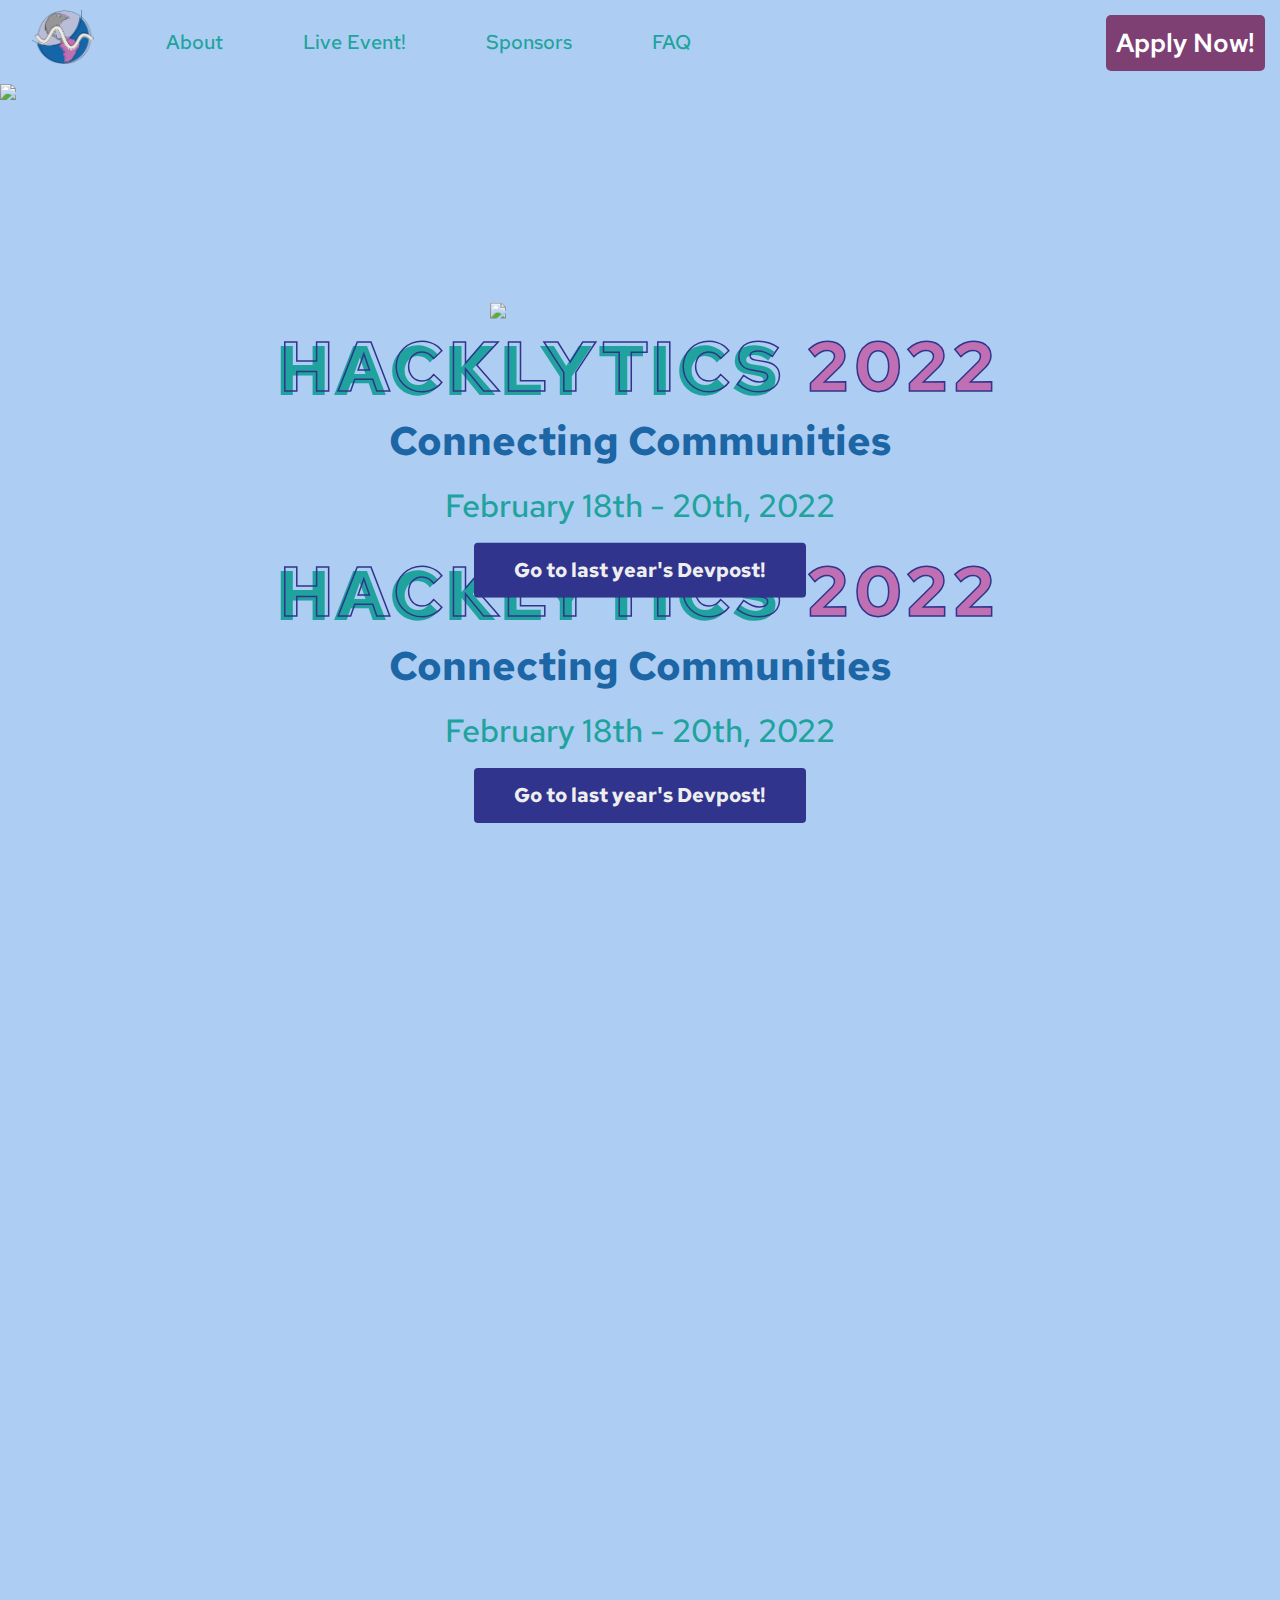
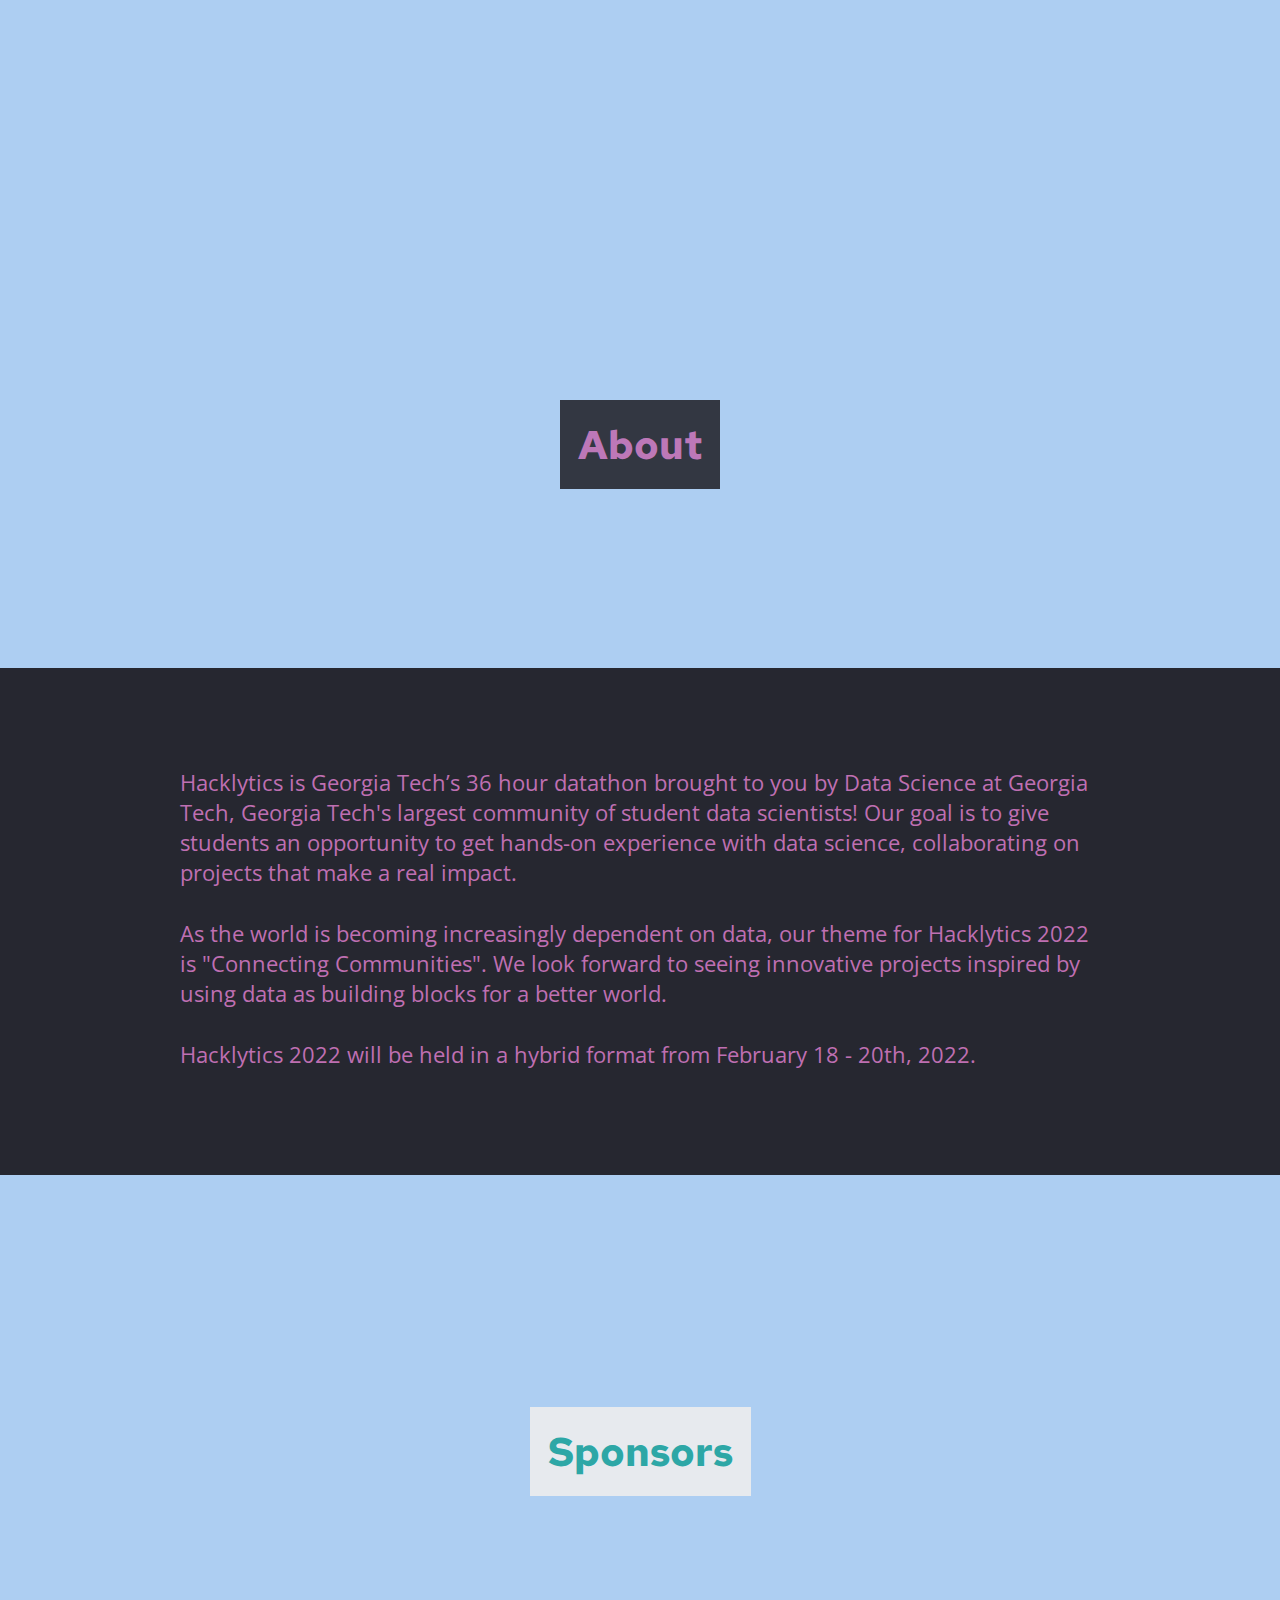
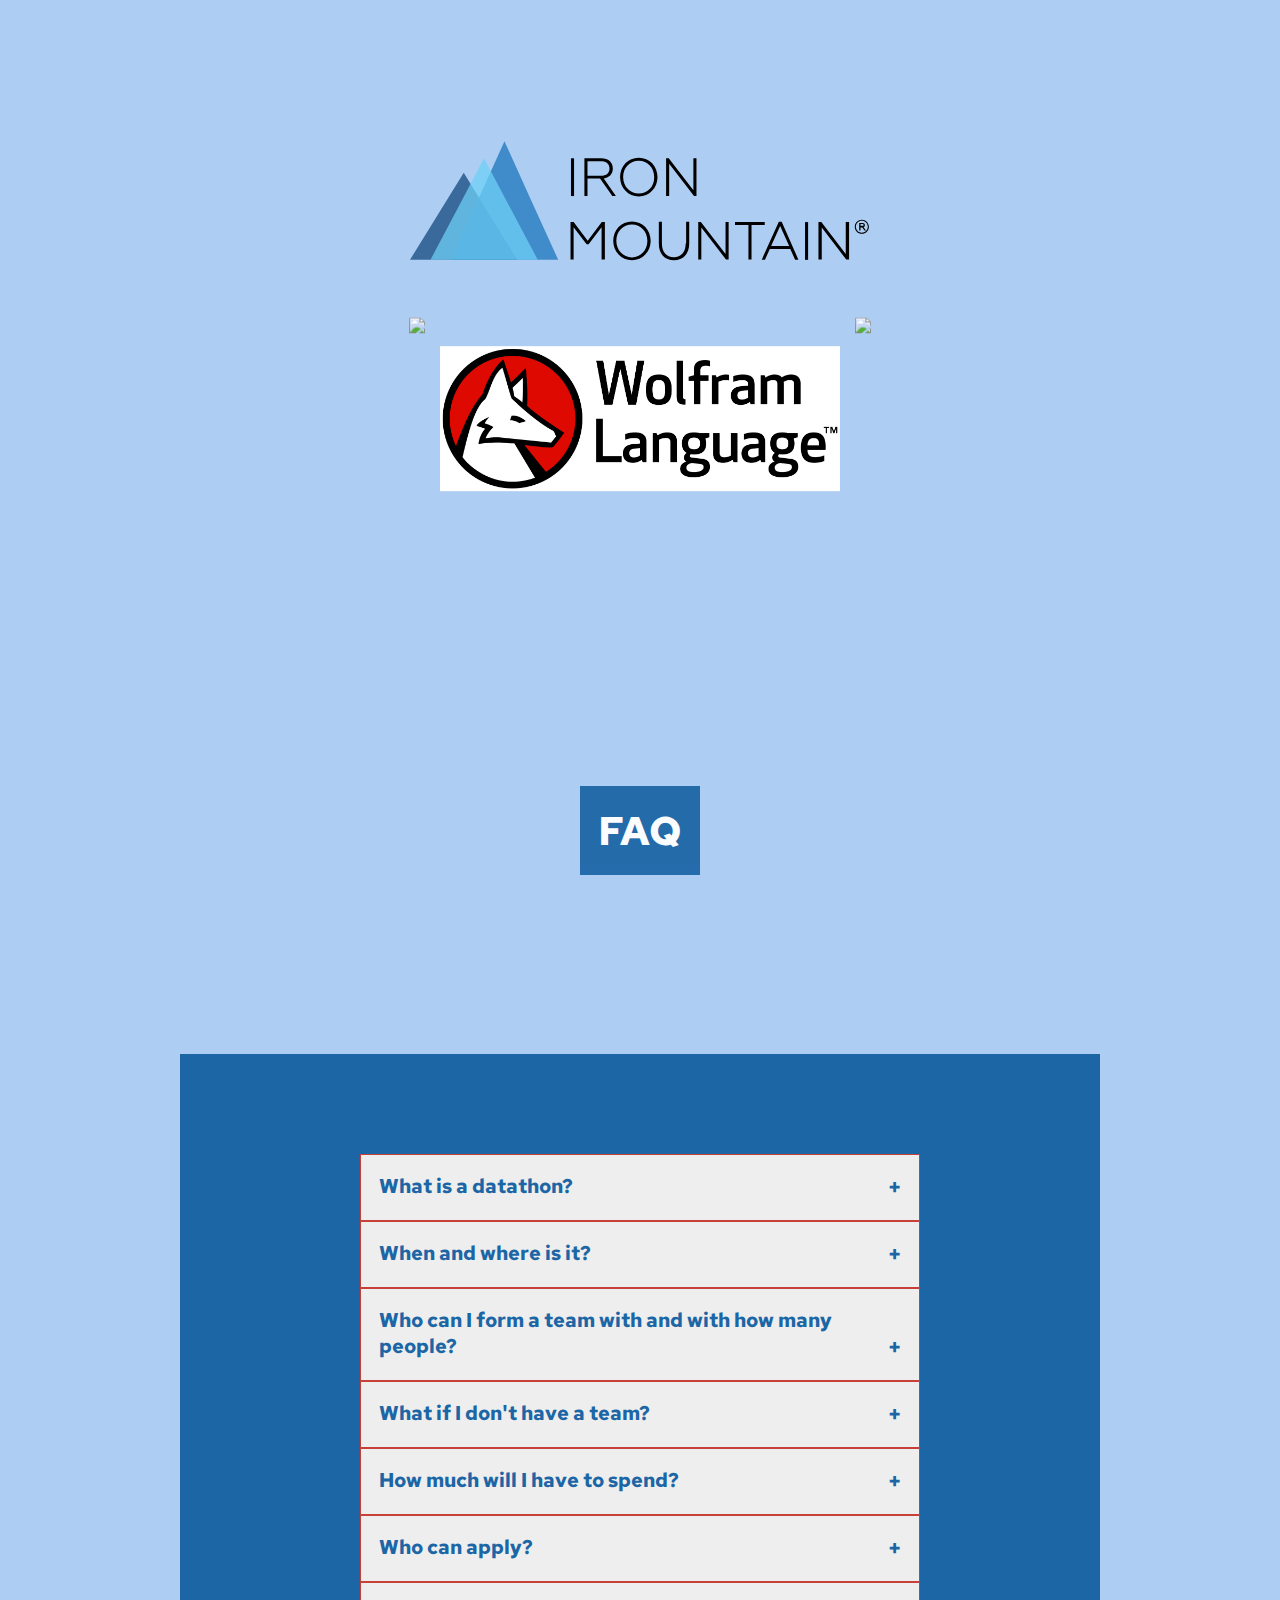
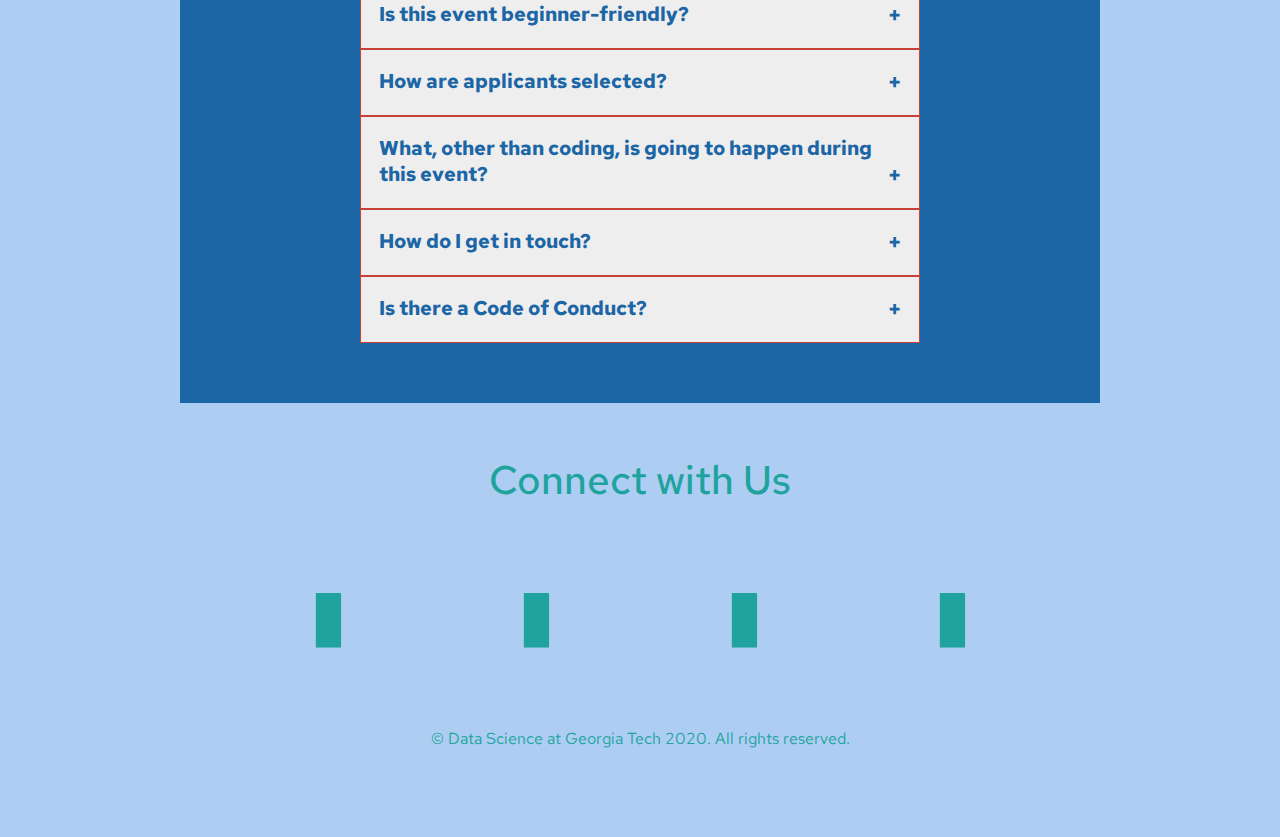
==== public/index.html @ 59aa966a "Update index.html" ====
<!DOCTYPE html>
<html lang="en">
<head>
    <title>Hacklytics 2022</title>
    <meta charset="UTF-8">
    <meta name="viewport" content="width=device-width, initial-scale=1">
    <link href="https://fonts.googleapis.com/css2?family=Red+Hat+Text:wght@400;700&display=swap" rel="stylesheet">
    <link href="https://fonts.googleapis.com/css2?family=Open+Sans&display=swap" rel="stylesheet">
    <link rel="apple-touch-icon" sizes="180x180" href="assets/images/hacklytics/apple-touch-icon.png">
    <link rel="icon" type="image/x-icon" href="assets/images/hacklytics/favicon.ico"/>
    <link rel="icon" type="image/png" sizes="32x32" href="assets/images/hacklytics/favicon-32x32.png">
    <link rel="icon" type="image/png" sizes="16x16" href="assets/images/hacklytics/favicon-16x16.png">
    <link rel="manifest" href="assets/site.webmanifest">
    <link rel="stylesheet" href="assets/stylesheets/main.css" />
    <link rel="stylesheet" href="https://cdnjs.cloudflare.com/ajax/libs/font-awesome/4.7.0/css/font-awesome.min.css">
    <script src="https://kit.fontawesome.com/0af4e04c21.js" crossorigin="anonymous"></script>
    <script src="https://ajax.googleapis.com/ajax/libs/jquery/3.2.1/jquery.min.js"></script>
    <script src="assets/scripts/waitlist.js"></script>
</head>

<body onload="mobileCheck()">

    <a id="applyButton" target="_blank" href="https://form.typeform.com/to/J7doCIw1" class="text">Apply Now!</a>

    <script src="assets/scripts/mobile.js">
    </script>
<!--     <a id="mlh-trust-badge" style="display:block;max-width:100px;min-width:60px;position:fixed;right:50px;top:0;width:10%;z-index:10000" href="https://mlh.io/seasons/2021/events?utm_source=na-hackathon&utm_medium=TrustBadge&utm_campaign=2021-season&utm_content=black" target="_blank"><img src="https://s3.amazonaws.com/logged-assets/trust-badge/2021/mlh-trust-badge-2021-black.svg" alt="Major League Hacking 2021 Hackathon Season" style="width:100%"></a> -->
    <div class="topnav" id="myTopnav">
        <a href="" class="logo"><img class="navb" src="assets/images/hacklytics/mini-icon.png" width="62" height="54"></a>
        <a href="#About" class="text">About</a>
        <a href="participant.html" class = "text">Live Event!</a>
        <a href="#Sponsors" class="text">Sponsors</a>
        <a href="#FAQ" class="text">FAQ</a>
        <!--<a href="https://form.typeform.com/to/J7doCIw1" class="text">Apply Now!</a>-->
        <!-- <a href="#Get in Touch!" class="text">Get in Touch</a> -->
        <a href="javascript:void(0);" class="icon" onclick="myFunction()">
            <i class="fa fa-bars"></i>
        </a>
    </div>
    
    <div id="desktopDIV">
      <div id="wrap" class="form-group">
        <div class="fade-in">
            <img class="desktop" src="assets/images/hacklytics/square-logo.png">   
            <h1 class= heading>Hacklytics <em>2022</em></h1>
            <h1>Connecting Communities</h1>
            <br>
            <h3>February 18th - 20th, 2022</h3>
            <br>
            <a href="https://hacklytics2021.devpost.com/" target="_blank" class="button">Go to last year's Devpost!</a>
        </div>
        <p></p>
      </div>
      <script src='https://cdnjs.cloudflare.com/ajax/libs/jquery/3.5.1/jquery.min.js'></script><script  src="assets/scripts/script.js"></script>
    </div>

    <div class="mobile" id="mobileDIV">
      <div class="vertical-center">
        <img class="mobile" src="assets/images/hacklytics/square-logo.png">
        <h1 class= "heading">Hacklytics <em>2022</em></h1>
        <h1>Connecting Communities</h1>
        <br>
        <h3>February 18th - 20th, 2022</h3>
        <br>
        <a href="https://hacklytics2021.devpost.com/" target="_blank" class="button">Go to last year's Devpost!</a>
      </div>
    </div>
    
    <div id="About" class="container" style="position: relative;">
        <div class="bgimg-1">
        </div>
        <div class="caption">
            <span class="border2">About</span>
        </div>
    </div>
    <div class="section3" id="corner">
<!--         <img src=assets/images/hacklytics/ball-two.png class="aOne">
        <img src=assets/images/hacklytics/ball-two.png class="aTwo"> -->
        <p>
            Hacklytics is Georgia Tech’s 36 hour datathon brought to you by Data Science at Georgia Tech, Georgia Tech's largest community of student data scientists! Our goal is to give students an opportunity to get hands-on experience with data science, collaborating on projects that make a real impact.</br></br>
            As the world is becoming increasingly dependent on data, our theme for Hacklytics 2022 is "Connecting Communities". 
            We look forward to seeing innovative projects inspired by using data as building blocks for a better world.</br></br>
            Hacklytics 2022 will be held in a hybrid format from February 18 - 20th, 2022.
        </p>
    </div>

    <div id="Sponsors" class="container" style="position:relative">
        <div class="bgimg-3"></div>
        <div class="caption">
            <span class="border3">Sponsors</span>
        </div>
    </div>

    <div class="section1" id="corner">
        <!-- <h1>Sponsors</h1> -->
<!--         <img src=assets/images/hacklytics/bottomrightblocks.png class="aThree">
        <img src=assets/images/hacklytics/bottomleftblocks.png class="aFour"> -->
        <!-- 
            <p>Please see the
            <a href="https://static.mlh.io/docs/mlh-code-of-conduct.pdf" target="_blank">MLH Code of Conduct.</a>
        </p>
        -->
        <div class="sponsor-list" id="desktopSponsors">
            <div id="tiers">
                <a class="sponsor sponsor1" href="https://www.ironmountain.com/" target="_blank"><img src="assets/images/sponsors/logo-iron-mountain-2.svg"></a>
            </div>
            <div id="tiers">
                <a class="sponsor sponsor2" href="https://www.antheminc.com/index.htm" target="_blank"><img src="assets/images/sponsors/anthem.png"></a>
                <a class="sponsor sponsor2" href="https://ramblinwreck.com/" target="_blank"><img src="assets/images/sponsors/gtAthletics.png"></a>
            </div>
            <div id="tiers">
                <a class="sponsor sponsor3" href="https://www.wolfram.com/language/" target="_blank"><img src="assets/images/sponsors/wolfram.png"></a>
            </div>
<!--        <div id="tiers">
                <div class="sponsor-head"><h1 style="color: #B3A369; font-size: 3.5em;">Gold</h1></div>
                <a href="https://www.antheminc.com/index.htm" target="_blank"><img class="sponsor1" src="assets/images/sponsors/anthem.png"></a>
                <a href="https://www.emerson.com/en-us" target="_blank"><img class="sponsor1" src="assets/images/sponsors/emersonlogo.png"></a>
            </div>
            <div id="tiers">
               <div class="sponsor-head"><h1 style="color:#808080; font-size: 3em;">Silver</h1></div>
                <a href="https://www.citadel.com/" target="_blank"><img class="sponsor2" src="assets/images/sponsors/citadel.png"></a>
                <a href="https://www.scheller.gatech.edu/centers-initiatives/business-analytics-center/index.html" target="_blank"><img class="sponsor2a" src="assets/images/sponsors/scheller_bac.png"></a>
            </div>
            <div id = "tiers">
                <!-- <div class="sponsor-head"><h1 style="color: #C74138">Partners</h1></div>
                <a href="https://create-x.gatech.edu/" target="_blank"><img class="sponsor3" src="assets/images/sponsors/gtCreateX.png"></a>
                <a href="https://ramblinwreck.com/" target="_blank"><img class="sponsor3" src="assets/images/sponsors/gtaa.png"></a>
                <a href="https://www.gtsf.gatech.edu/" target="_blank"><img class="sponsor3" src="assets/images/sponsors/GTSFLogoBlack.png"></a>
            </div>
        </div>

        <div class="sponsor-list" id="mobileSponsors">
            <div>
                <a href="https://www.antheminc.com/index.htm" target="_blank"><img class="sponsor1" src="assets/images/sponsors/anthem.png"></a>
                <a href="https://www.emerson.com/en-us" target="_blank"><img class="sponsor1" src="assets/images/sponsors/emersonlogo.png"></a>
            </div>
            <div>
                <a href="https://www.citadel.com/" target="_blank"><img class="sponsor2" src="assets/images/sponsors/citadel.png"></a>
                <a href="https://www.scheller.gatech.edu/centers-initiatives/business-analytics-center/index.html" target="_blank"><img class="sponsor2a" src="assets/images/sponsors/scheller_bac.png"></a>
            </div>
            <div>
                <a href="https://create-x.gatech.edu/" target="_blank"><img class="sponsor3" src="assets/images/sponsors/gtCreateX.png"></a>
                <a href="https://ramblinwreck.com/" target="_blank"><img class="sponsor3" src="assets/images/sponsors/gtaa.png"></a>
                <a href="https://www.gtsf.gatech.edu/" target="_blank"><img class="sponsor3" src="assets/images/sponsors/GTSFLogoBlack.png"></a>
            </div>
        </div> -->
    </div>

    <div id="FAQ" class="container" style="position:relative">
        <div class="bgimg-4"></div>
        <div class="caption">
            <span class="border1">FAQ</span>
        </div>
    </div>
    <div class="section2" id="corner">
        <!--<h1>FAQ</h1> -->
<!--         <img src=assets/images/hacklytics/blocksrecol2.png class="aTwo">
        <img src=assets/images/hacklytics/blocksrecol.png class="aOne"> -->
        <button class="accordion">What is a datathon?
             
        </button>
        <div class="panel" style="border-left: 1px solid #1C66A6; border-right: 1px solid #1C66A6;">
            <p class='for-pan'><br>A datathon is a specific type of hackathon that focuses on data science. 
                You can choose any datasets, programming languages, APIs, algorithms you'd like, to create visualizations, develop models, derive insights, and do anything you believe to be impactful! The sky's the limit!</p>
        </div>
        <button class="accordion">When and where is it?  </button>
        <div class="panel" style="border-left: 1px solid #1C66A6; border-right: 1px solid #1C66A6">
            <p class='for-pan'><br>February 18th-20th, held in a hybrid format!</p>
        </div>
        <button class="accordion">Who can I form a team with and with how many people? </button>
        <div class="panel" style="border-left: 1px solid #1C66A6; border-right: 1px solid #1C66A6">
            <p class='for-pan'><br>You can form a team with up to 4 people and with any admitted participants!</p>
        </div>
        <button class="accordion">What if I don't have a team? </button>
        <div class="panel" style="border-left: 1px solid #1C66A6; border-right: 1px solid #1C66A6">
            <p class='for-pan'><br>Lots of people come in without teams! You can find people to form a team with during our team-building event or through our Discord.</p>
        </div>
        <button class="accordion">How much will I have to spend? </button>
        <div class="panel" style="border-left: 1px solid #1C66A6; border-right: 1px solid #1C66A6">
            <p class='for-pan'><br>Nothing! The event is free for attendees.</p>
        </div>
        <button class="accordion">Who can apply?  </button>
        <div class="panel" style="border-left: 1px solid #1C66A6; border-right: 1px solid #1C66A6">
            <p class='for-pan'><br>Anyone who is 18 years old or older with computer access can apply.</p>
        </div>
        <button class="accordion">Is this event beginner-friendly?  </button>
        <div class="panel" style="border-left: 1px solid #1C66A6; border-right: 1px solid #1C66A6">
            <p class='for-pan'><br>Yes, we encourage beginners to apply to expand their knowledge! We will have tons of experienced mentors at the event who are able to help out with projects.</p>
        </div>
        <button class="accordion">How are applicants selected?  </button>
        <div class="panel" style="border-left: 1px solid #1C66A6; border-right: 1px solid #1C66A6">
            <p class='for-pan'><br>We evaluate your applications by looking into your interest in participating and passion in the field of data!</p>
        </div>
        <button class="accordion">What, other than coding, is going to happen during this event?  </button>
        <div class="panel" style="border-left: 1px solid #1C66A6; border-right: 1px solid #1C66A6">
            <p class='for-pan'><br>We will be have guest speakers, sponsor talks, workshops, and social events!</p>
        </div>
        <button class="accordion">How do I get in touch?  </button>
        <div class="panel" style="border-left: 1px solid #1C66A6; border-right: 1px solid #1C66A6">
            <p class='for-pan'><br>Reach out to us via email at <a href="mailto:hello@hacklytics.io/">hello@hacklytics.io!</a></p>
        </div>
        <button class="accordion">Is there a Code of Conduct?   </button>
        <div class="panel" style="border-left: 1px solid #1C66A6; border-right: 1px solid #1C66A6">
            <p class='for-pan'><br>All hackers must adhere to the <a href="https://static.mlh.io/docs/mlh-code-of-conduct.pdf" target="_blank">MLH code of conduct.</a></p>
        </div>
        <script>
            var acc = document.getElementsByClassName("accordion");
            var i;
            for (i = 0; i < acc.length; i++) {
              acc[i].addEventListener("click", function() {
                this.classList.toggle("active");
                var panel = this.nextElementSibling;
                if (panel.style.maxHeight) {
                  panel.style.maxHeight = null;
                } else {
                  panel.style.maxHeight = panel.scrollHeight + "px";

                }
              });
            }
        </script>
    </div>

    <!--
    <div id="Get in Touch!" class="container" style="position: relative;">
        <div class="bgimg-5"></div>
        <div class="caption">
            <span class="border2">Get In Touch!</span>
        </div>
    </div>
    -->
    <!--
        <div class="section3" id="corner">
        <img src=assets/images/hacklytics/topleftblocks.png class="aFour">
        <img src=assets/images/hacklytics/bottomrightblocks.png class="aThree">
        <p>Please reach out to us via email at <a href="mailto:hello@hacklytics.io/">hello@hacklytics.io</a> if you have any questions or want to partner with us!
        </p>
        <div class="button-container">
           <a href="https://hacklytics.typeform.com/to/bnKhSSft" target="_blank" class="button2">Apply to Be a Mentor!</a></li> 
        </div>
    </div>
    -->
    <div id="Footer" class="footer">
        <h2>Connect with Us</h2>
        <ul class="icons">
            <li><a  href="https://www.linkedin.com/company/dsgt/" class="fab fa-linkedin" target="_blank"></a></li>
            <li><a  href="https://www.facebook.com/datasciencegt/" class="fab fa-facebook" target="_blank"></a></li>
            <li><a  href="https://datasciencegt.org/" class="fas fa-globe" target="_blank"></a></li>
            <li><a  href="mailto:hello@hacklytics.io" class="fas fa-envelope" target="_blank"></a></li>
        </ul>
        <ul class="copyright">
            <li>&copy; <a href="https://datasciencegt.org/">Data Science at Georgia Tech 2020.</a> All rights reserved.</li>
        </ul>
    </div>
  </body>
---- public/assets/stylesheets/main.css ----
/* http://meyerweb.com/eric/tools/css/reset/ 
   v2.0 | 20110126
   License: none (public domain)
*/

html, body, div, span, applet, object, iframe,
h1, h2, h3, h4, h5, h6, p, blockquote, pre,
a, abbr, acronym, address, big, cite, code,
del, dfn, em, img, ins, kbd, q, s, samp,
small, strike, strong, sub, sup, tt, var,
b, u, i, center,
dl, dt, dd, ol, ul, li,
fieldset, form, label, legend,
table, caption, tbody, tfoot, thead, tr, th, td,
article, aside, canvas, details, embed, 
figure, figcaption, footer, header, hgroup, 
menu, nav, output, ruby, section, summary,
time, mark, audio, video {
	margin: 0;
	padding: 0;
	border: 0;
	/*font-size: 100%; */
	font: inherit;
	vertical-align: baseline;
}
/* HTML5 display-role reset for older browsers */
article, aside, details, figcaption, figure, 
footer, header, hgroup, menu, nav, section {
	display: block;
}
body {
	line-height: 1;
	background-color: #ADCEF2;
}
ol, ul {
	list-style: none;
}
blockquote, q {
	quotes: none;
}
blockquote:before, blockquote:after,
q:before, q:after {
	content: '';
	content: none;
}
table {
	border-collapse: collapse;
	border-spacing: 0;
}
label {
    padding: 18px;
    font-size: 2.5em;
    font-weight: 700;
    line-height: 1.35em;
    font-family: 'Red Hat Text';
    color: #BF6FB2;
}
input {
    margin-top: 20px;
    margin-left: 20%;
    font-family: 'Open Sans';
    font-size: 1.5em;
    border: 0;
}
button {
    font-family: 'Red Hat Text';
    color:  #ECE9E1;
    background-color: #131226;
    font-weight: 700;
    border: 0px;
    font-size: 1.5em;
}
#applyButton {
    position: fixed;
    box-sizing: border-box;
    width:fit-content;
    right: 15px;
    padding: 15px 10px;
    background-color: #7e3f73;
    top: 15px;
    color: #fff;
    font-size:26px;
    font-weight: 600;
    font-family: 'Red Hat Text';
    text-decoration: none;
    border-radius: 5px;
    z-index: 9999;
}
div.mobile label {
    padding-left: 15%;
    text-align: center;
    font-size: 1em;
}
div.mobile input {
    width: 60%;
}
div.mobile button {
    width: 50%;
    margin-left: 25%;
    margin-top: 15px;
}
p.error_message {
    font-family: 'Red Hat Text';
    font-weight: 700;
    color: #30348C;
    text-align: center;
    margin-top: 10px;
    font-size: 2em;
}
img.desktop {
	height: 50vh;
    width: auto;
    display: block;
    margin-left: auto;
    margin-top: 84px;
    margin-bottom: 10px;
    margin-right: auto;
}

div.mobile {
	height: 100vh;
	width: 100%;
	display: block;
}

div.form-group {
    width: 50%;
    margin: auto;
    /* margin-top: 82px;
    margin-bottom: 25px; */
    text-align: center;
    color: #1C66A6;
}

div.button-container {
    text-align: center;
    margin: auto;
}

div.form-group-mobile {
    height: 20vh;
	width: 100%;
    margin: auto;
    margin-bottom: 12em;
}

img.mobile {
    height: auto;
    width: 90vw;
    margin: 0 auto;
    max-width:300px;
    display: block;
}

.vertical-center {
    margin: 0;
    position: absolute;
    text-align: center;
    top: 50%;
    transform: translateY(-50%);
    overflow: hidden;
    width: 100vw;
}

.fade-later {
    animation: fadeIn ease 20s;
    -webkit-animation: fadeIn ease 20s;
    -moz-animation: fadeIn ease 20s;
    -o-animation: fadeIn ease 20s;
    -ms-animation: fadeIn ease 20s;
    }
    @keyframes fadeIn {
    0% {opacity:0;}
    100% {opacity:1;}
    }
    
    @-moz-keyframes fadeIn {
    0% {opacity:0;}
    100% {opacity:1;}
    }
    
    @-webkit-keyframes fadeIn {
    0% {opacity:0;}
    100% {opacity:1;}
    }
    
    @-o-keyframes fadeIn {
    0% {opacity:0;}
    100% {opacity:1;}
    }
    
    @-ms-keyframes fadeIn {
    0% {opacity:0;}
    100% {opacity:1;}
    }

.fade-in {
    animation: fadeIn ease 5s;
    -webkit-animation: fadeIn ease 5s;
    -moz-animation: fadeIn ease 5s;
    -o-animation: fadeIn ease 5s;
    -ms-animation: fadeIn ease 5s;
    }
    @keyframes fadeIn {
    0% {opacity:0;}
    100% {opacity:1;}
    }
    
    @-moz-keyframes fadeIn {
    0% {opacity:0;}
    100% {opacity:1;}
    }
    
    @-webkit-keyframes fadeIn {
    0% {opacity:0;}
    100% {opacity:1;}
    }
    
    @-o-keyframes fadeIn {
    0% {opacity:0;}
    100% {opacity:1;}
    }
    
    @-ms-keyframes fadeIn {
    0% {opacity:0;}
    100% {opacity:1;}
    }

#wrap {
    width: 100%;
    height: 100%;
    position: relative;
    overflow: hidden;
  }

.sponsor-list {
    display: flex;
    flex-direction: row;
    flex-wrap: wrap;
    justify-content: space-evenly;
    margin-bottom: 40px;
}

#mobileSponsors {
    margin-top: 2em;
}

.heading {
    position: relative;
    /*
    left: 50%;
    top: 50%;
    transform: translateX(-50%) translateY(-50%);
    */
    color: rgba(32, 163, 158, 1);
    font-size: 70px;
    text-transform: uppercase;
    letter-spacing: 5px;
    text-align: center;
    text-shadow: -4px 4px rgba(32, 163, 158, 1);
    -webkit-text-stroke-width: 1.5px;
    -webkit-text-stroke-color: #30348C;
     color: transparent;
  }
  
.heading em {
    font-style: normal;
    color: #BF6FB2;
    text-shadow: none;
}

.ball {
    pointer-events: none;
    position: absolute; 
    width: 10px;
    height: 10px;
    border-radius: 50%; 
    background: gray;
    animation: implode 1s ease-in-out;
    animation-fill-mode: both;
    opacity: .75;
  }
  
  @keyframes implode {
    100% {transform: scale(0)}
  }

div.vertical-center {
    color: #1C66A6;
}

.section1, .section2, .section3 {
    position: relative;
    padding-top: 100px;
    padding-left: 180px;
    padding-right: 180px;
    padding-bottom: 60px;
}

.section1 {
    background-color: #ADCEF2;
    color:  #20A39e;
}

.section2 {
    background-color: #1C66A6;
    color: #ADCEF2;
   
}

.section3 {
    color: #BF6FB2;
    background-color: #262730;
}

.section3 a {
    color: #BF6FB2;
    font-style: normal;
    text-decoration: none;
}

.section2 a {
    color: inherit;
    text-decoration: italic;
}

.section3 a:hover {
    color: #ACDEF2;
}

.section1 a:hover {
    opacity: 0.7;
}

.section1 a {
    color: #20A39e;
    text-decoration: none;
}

.footer {
    background-color: #ADCEF2;
    text-align: center;
    padding-top: 50px;
    padding-bottom: 30px;
    color: #20A39e;
    font-family: 'Red Hat Text';
}

.footer a {
    text-decoration: none;
    color: #20A39e;
}


.icons {
    font-size: 4em;
}

ul.actions {
    display: -moz-flex;
    display: -webkit-flex;
    display: -ms-flex;
    display: flex;
    cursor: default;
    list-style: none;
    margin-left: -1em;
    padding-left: 0;
}
  
ul.actions li {
    padding: 0 0 0 1em;
    vertical-align: middle;
    font-weight: bold;
}
  
ul.actions.special {
    -moz-justify-content: center;
    -webkit-justify-content: center;
    -ms-justify-content: center;
    justify-content: center;
    width: 100%;
}
  
ul.icons {
    cursor: default;
    list-style: none;
    padding-left: 0;
}
  
ul.icons li {
    display: inline-block;
    padding: 1.25em;
}

ul.icons li:hover {
    opacity: 0.7;
}

.bgimg-1, .bgimg-2, .bgimg-3, .bgimg-4, .bgimg-5, .bgimg-6, .bgimg-7 {
    position: relative;
    opacity: 0.65;
    background-attachment: fixed;
    background-position: center;
    background-repeat: no-repeat;
    background-size: cover;
    min-height: 500px;
}


.bgimg-1 {
    background-image: url("../../photoslideshow/slide6.jpg");
}

.bgimg-2 {
    background-image: url("../../photoslideshow/slide5.jpg");
}

.bgimg-3 {
    background-image: url("../../photoslideshow/slide7.jpg");
}

.bgimg-4 {
    background-image: url("../../photoslideshow/slide4.jpg");
}

.bgimg-5 {
    background-image: url("../../photoslideshow/slide2.jpg");
}

.bgimg-6 {
    background-image: url("../../photoslideshow/slide1.jpg");
}

.bgimg-7 {
    background-image: url("../../photoslideshow/slide3.jpg");
}

.caption {
    position: absolute;
    left: 0;
    top: 50%;
    width: 100%;
    text-align: center;
    color: #000;
}

.caption span.border1, .caption span.border2, .caption span.border3 {
    padding: 18px;
    font-size: 2.5em;
    font-weight: 700;
    line-height: 1.35em;
    font-family: 'Red Hat Text';
    /*
    letter-spacing: 5px;
    */
}

.caption span.border2, .caption span.border3 {
    opacity: 0.9;
}

.caption span.border1 {
    opacity: 0.95;
    background-color: #1C66A6;
    color: #fff;
}

.caption span.border2 {
    color: #BF6FB2;
    background-color: #262730;
}

.caption span.border3 {
    background-color: #eeeeee;
    color:  #20A39e;
}

.para {
    padding-top: 30px;
}

.grid-container {
    padding-top: 20px;
    padding-left: 20px;
    display: grid;
    grid-template-columns: 1fr 1fr;
    grid-gap: 50px;
}

h1 {
    font-family: 'Red Hat Text';
    font-size: 2.5em;
    font-weight: 700;
    line-height: 1.35em;
    color: inherit;
}

h2 {
    font-family: 'Red Hat Text';
    font-size: 2.5em;
    font-weight: 510;
    line-height: 1.35em;
    color: inherit;
}

h3 {
    font-family:'Red Hat Text';
    font-size: 2em;
    font-weight: 510;
    line-height: 1.35em;
    color: #20A39E;
}

p {
    color: inherit;
    font-family: 'Open Sans';
    font-size: 1.4em;
    line-height: 1.35;
    margin: 0 0 2em 0;
}

#tiers {
    text-align: center;
    display: flex;
    justify-content: space-evenly;
    width: 100%;
}

/*
img.sponsor1 {
	display: inline-block;
	margin-left: auto;
    margin-right: auto;
    padding: 0 2em 2em 0;
	float: none;
	width: 100%;
	height: auto;
	max-width: 42em;
	margin-top: 4em;
	margin-bottom: 3em;
}
*/
a.sponsor > img {
    width: 100%;
}

a.sponsor1 {
	display: inline-block;
    width: 50%;
    height: auto;
	max-width: 50em;
    position: relative;
    top: 75%;
    transform: translateY(-100%);
}

a.sponsor2 {
	display: inline-block;
	width: 100%;
	height: auto;
	max-width: 25em;
    position: relative;
    top: 25%;
    transform: translateY(-50%);
    margin: 10px;
}

.sponsor-head {
    display: block;
    padding: 0 2em 2em 0;
}

a.sponsor2a {
	display: inline-block;
	margin-left: auto;
    margin-right: auto;
    padding: 0 2em 2em 0;
	float: none;
	width: 120%;
	height: auto;
	max-width: 35em;
	margin-bottom: 3em;
}

a.sponsor3 {
	display: inline-block;
	width: 50%;
	height: auto;
	max-width: 25em;
    position: relative;
    top: 25%;
    transform: translateY(-35%);
    margin: 10px;
}

/*
img.sponsor2 {
	display: block;
	margin-left: auto;
	margin-right: auto;
	float: none;
	width: 100%;
	height: auto;
	max-width: 20em;
	margin-bottom: 3em;
}

img.sponsor3 {
    display: block;
	margin-left: auto;
	margin-right: auto;
	float: none;
	width: 220%;
	height: auto;
	max-width: 40em;
	margin-bottom: 3em; 
}
*/

#corner {
    position: relative;
}

#corner img.aOne {
    position: absolute;
    top: -30px;
    left: 30px;
}

#corner img.aTwo {
    position: absolute;
    bottom: -30px;
    right: 50px;
    z-index: 2;
}

#corner img.aThree {
    position: absolute;
    bottom: -30px;
    left: 20px;
    z-index: 2;
}

p.for-pan {
    font-size: 18px;
    color: #262730;
}

#corner img.aFour {
    position: absolute;
    top: -30px;
    right: 50px;
}

.button {
    -moz-appearance: none;
    -webkit-appearance: none;
    -ms-appearance: none;
    appearance: none;
    -moz-transition: background-color 0.2s ease-in-out, color 0.2s ease-in-out;
    -webkit-transition: background-color 0.2s ease-in-out, color 0.2s ease-in-out;
    -ms-transition: background-color 0.2s ease-in-out, color 0.2s ease-in-out;
    transition: background-color 0.2s ease-in-out, color 0.2s ease-in-out;
    background-color: #30348C;
    border-radius: 4px;
    border: 0;
    /* box-shadow: inset 0 0 0 1px rgba(144, 144, 144, 0.5); */
    color: #eeeeee !important;
    cursor: pointer;
    display: inline-block;
    font-size: 1.25em;
    font-weight: 700;
    font-family: 'Red Hat Text';
    font-style: normal;
    height: 2.75em;
    /* letter-spacing: 0.125em; */
    line-height: 2.75em;
    padding: 0 2em;
    text-align: center;
    text-decoration: none;
    /* text-transform: uppercase; */
    white-space: nowrap;
    margin: auto;
}

.button2 {
    -moz-appearance: none;
    -webkit-appearance: none;
    -ms-appearance: none;
    appearance: none;
    -moz-transition: background-color 0.2s ease-in-out, color 0.2s ease-in-out;
    -webkit-transition: background-color 0.2s ease-in-out, color 0.2s ease-in-out;
    -ms-transition: background-color 0.2s ease-in-out, color 0.2s ease-in-out;
    transition: background-color 0.2s ease-in-out, color 0.2s ease-in-out;
    background-color: #262730;
    border-radius: 15px;
    border: 0;
    box-shadow: inset 0 0 0 1px #ecae58;
    color: #ecae58 !important;
    cursor: pointer;
    display: inline-block;
    font-size: 1.25em;
    font-weight: 700;
    font-family: 'Red Hat Text';
    font-style: normal;
    height: 2.75em;
    /* letter-spacing: 0.125em; */
    line-height: 2.75em;
    padding: 0 2em;
    text-align: center;
    text-decoration: none;
    /* text-transform: uppercase; */
    white-space: nowrap;
    margin: auto;
}

/*
.image-text {
    color: inherit;
    background-color: inherit;
    padding-top: 20px;
    padding-left: 50px;
}
*/

img.a {
/*
  vertical-align: sub;
  padding-right: 20px;
  width: 20%;
  
  max-height: 13em;
  display: inline-block;
  overflow: hidden;
  padding: 0 2em 0em 0;
  */
  max-height: 13em;
  float: left;
  overflow: hidden;
  padding: 0 2em 2em 0;
}

/*
img.sponsor1 {
    display: block;
    margin-left: auto;
    margin-right: auto;
    float: none;
    width: 100%;
    height: auto;
    max-width: 42em;
    margin-top: 4em;
    margin-bottom: 4em;
}
*/

img.a:hover {
    opacity: 0.7;
}



.topnav {
    overflow: hidden;
    background-color: #ADCEF2;;
    position: fixed; /* Set the navbar to fixed position */
    top: 0; 
    width: 100%;
    z-index: 3;
}
 
.topnav a.logo {
    float: left;
    display: block;
    padding-top: 16px;
    padding-top: 10px;
    padding-left: 32px;
    padding-right: 32px;
}

.topnav a.text {
    float: left;
    display: block;
    color: #20A39e;
    text-align: center;
    padding: 32px 40px;
    text-decoration: none;
    font-family: 'Red Hat Text';
    font-weight: 510;
    font-size: 20px;
}
  


.topnav a.text:hover {
    background-color: #eeeeee;
    color:#30348C;
}

.accordion {
    background-color: #eeeeee;
    color: #1C66A6;
    font-family: 'Red Hat Text';
    cursor: pointer;
    padding: 18px;
    width: 100%;
    border: 1px solid #C74138;
    text-align: left;
    outline: none;
    font-size: 20px;
    transition: 0.4s;
}

.accordion:after {
    content: '\002B';
    color: #1C66A6;
    font-weight: bold;
    font-size: 22px;
    float: right;
    margin-left: 5px;
}
  
.active:after {
    content: "\2212";
}

.panel {
    padding: 0 18px;
    background-color: #fff;
    color: #1C66A6;
    max-height: 0;
    overflow: hidden;
    transition: max-height 0.2s ease-out;
}
  
.topnav a.text:active {
    background-color: #eeeeee;
    color: #20A39e;
}
  
.topnav .icon {
    display: none;
    color: #92CABF;
    padding: 30px 30px;
    font-size: 20px;
}

.topnav a.icon:hover {
    background-color: #eeeeee;
    color: #20A39e;
}

.topnav a.icon:active {
    background-color: #eeeeee;
    color: #20A39e;
}

@media screen and (max-width: 1100px) {
    .section1, .section2, .section3 {
        padding-left: 50px;
        padding-right: 50px;
        padding-bottom: 70px;
    }
}

@media only screen and (max-device-width: 1024px) {
    .bgimg-1, .bgimg-2, .bgimg-3, .bgimg-4, .bgimg-5 {
      background-attachment: scroll;
    }
}

@media screen and (max-width: 600px) {
    .topnav a:not(:first-child) {display: none;}
    .topnav a.icon {
      float: right;
      display: block;
    }
}
  
@media screen and (max-width: 600px) {
    .topnav.responsive {position: fixed; top: 0;}
    .topnav.responsive .icon {
      position: absolute;
      right: 0;
      top: 0;
    }
    .topnav.responsive a {
      float: none;
      display: block;
      text-align: left;
    }

    .grid-container {
        grid-template-columns: 1fr;
        grid-template-rows: 1fr 1fr;
    }

    .image-text {
        padding-left: 40px;
    }

    .section1, .section2, .section3 {
        padding-left: 50px;
        padding-right: 50px;
        padding-bottom: 70px;
    }

    img.a {
        float: none;
        display: block;
        padding: 0 2em 2em 0;
    }

    #applyButton {
        top: 10px;
        left: calc(50% - (142px / 2));
        font-size: 22px;
    }

    /*
    img.sponsor1, img.sponsor2a {
        max-width: 25em;
    }

    img.sponsor2 {
        max-width: 20em;
    }

    img.sponsor3 {
        max-width: 15em;
    }
    */

    img.sponsor2, img.sponsor2a, img.sponsor3, img.sponsor1 {
        display: block;
        margin-left: auto;
        margin-right: auto;
        float: none;
        width: 100%;
        height: auto;
        max-width: 25em;
        margin-bottom: 3em;
    }

    img.sponsor3 {
        width: 60%;
    }

    img.sponsor2 {
        width: 80%;
    }

    #corner img.aTwo {
        position: absolute;
        bottom: -30px;
        right: 30px;
        z-index: 2;
    }

    #corner img.aThree {
        position: absolute;
        bottom: -35px;
    }

    #corner img.aOne {
        position: absolute;
        left: 15px;
    }

    h1.heading {
        font-size: 40px !important;
        margin: 0 auto;
    }
    .mobile h1 {
        font-size: 30px;
        margin: 0 auto;
    }
    .mobile h3 {
        font-size: 25px;
        margin: 0 auto;
    }
}
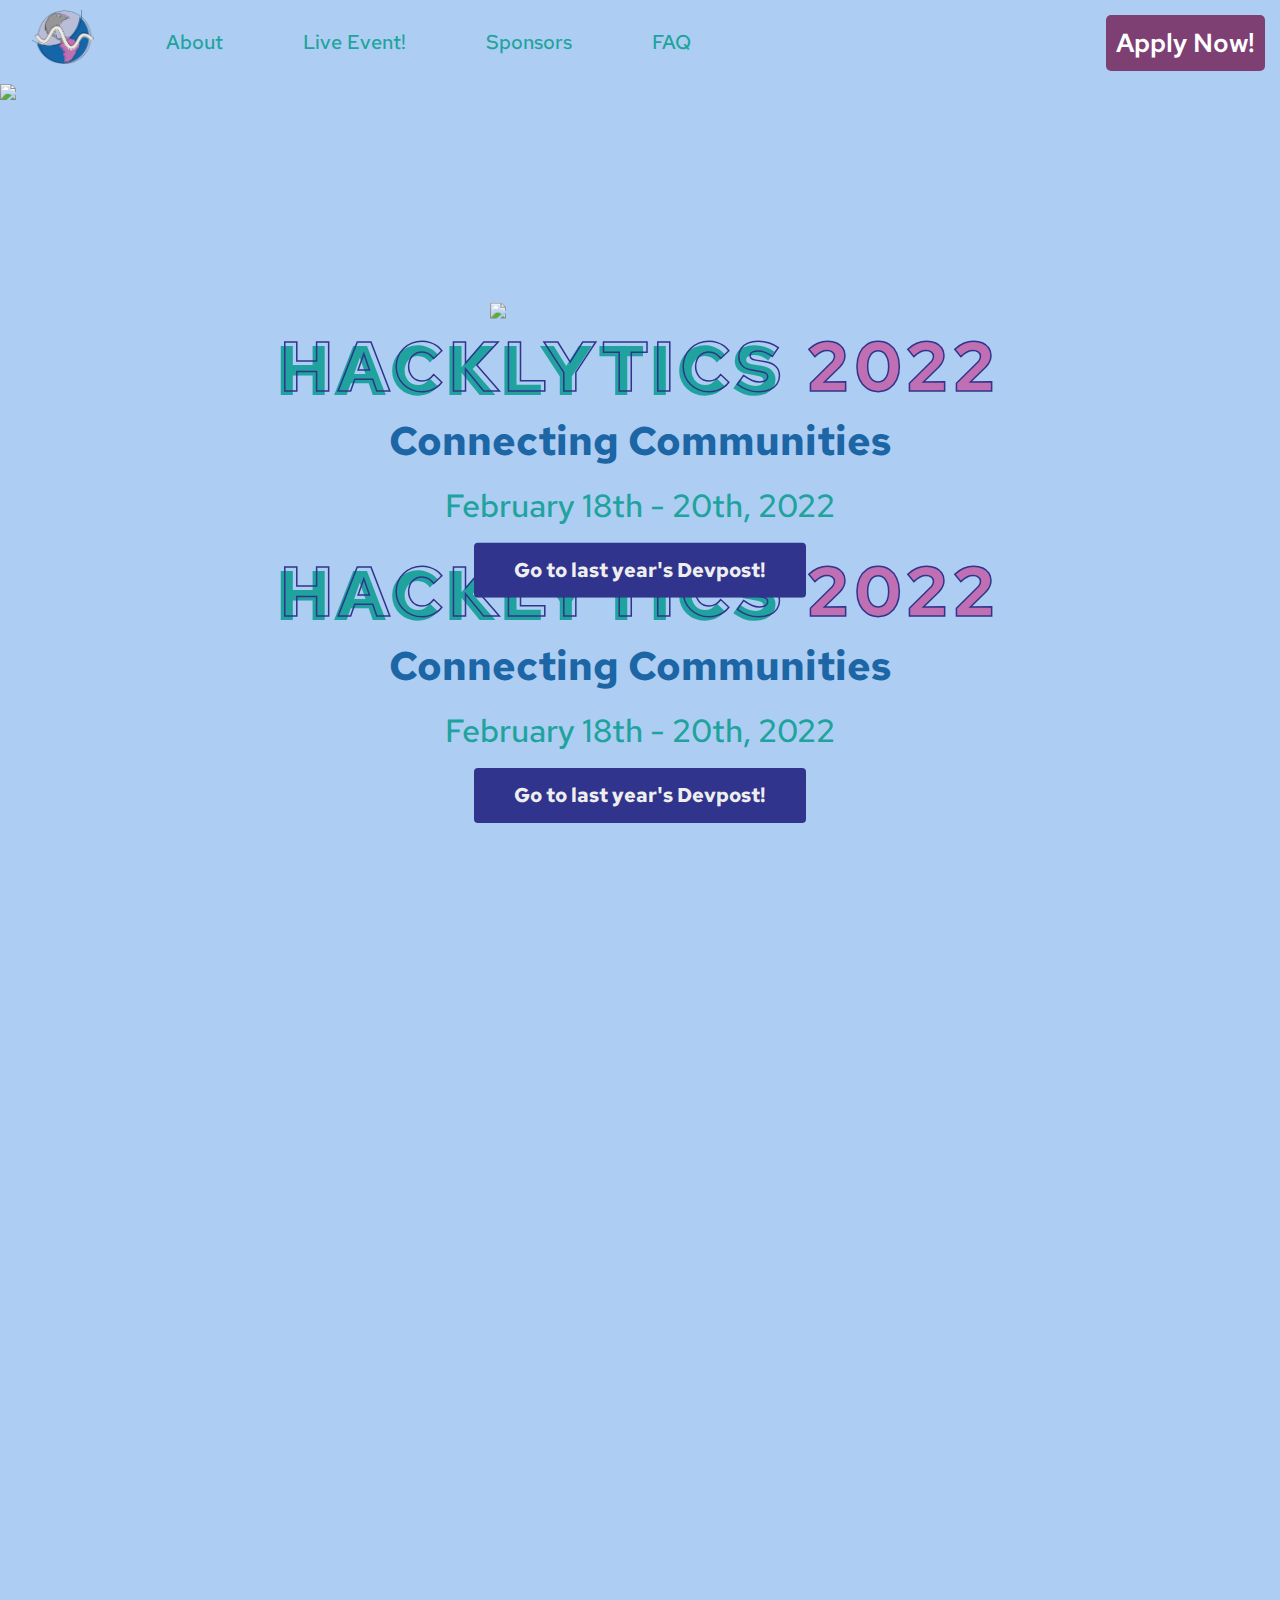
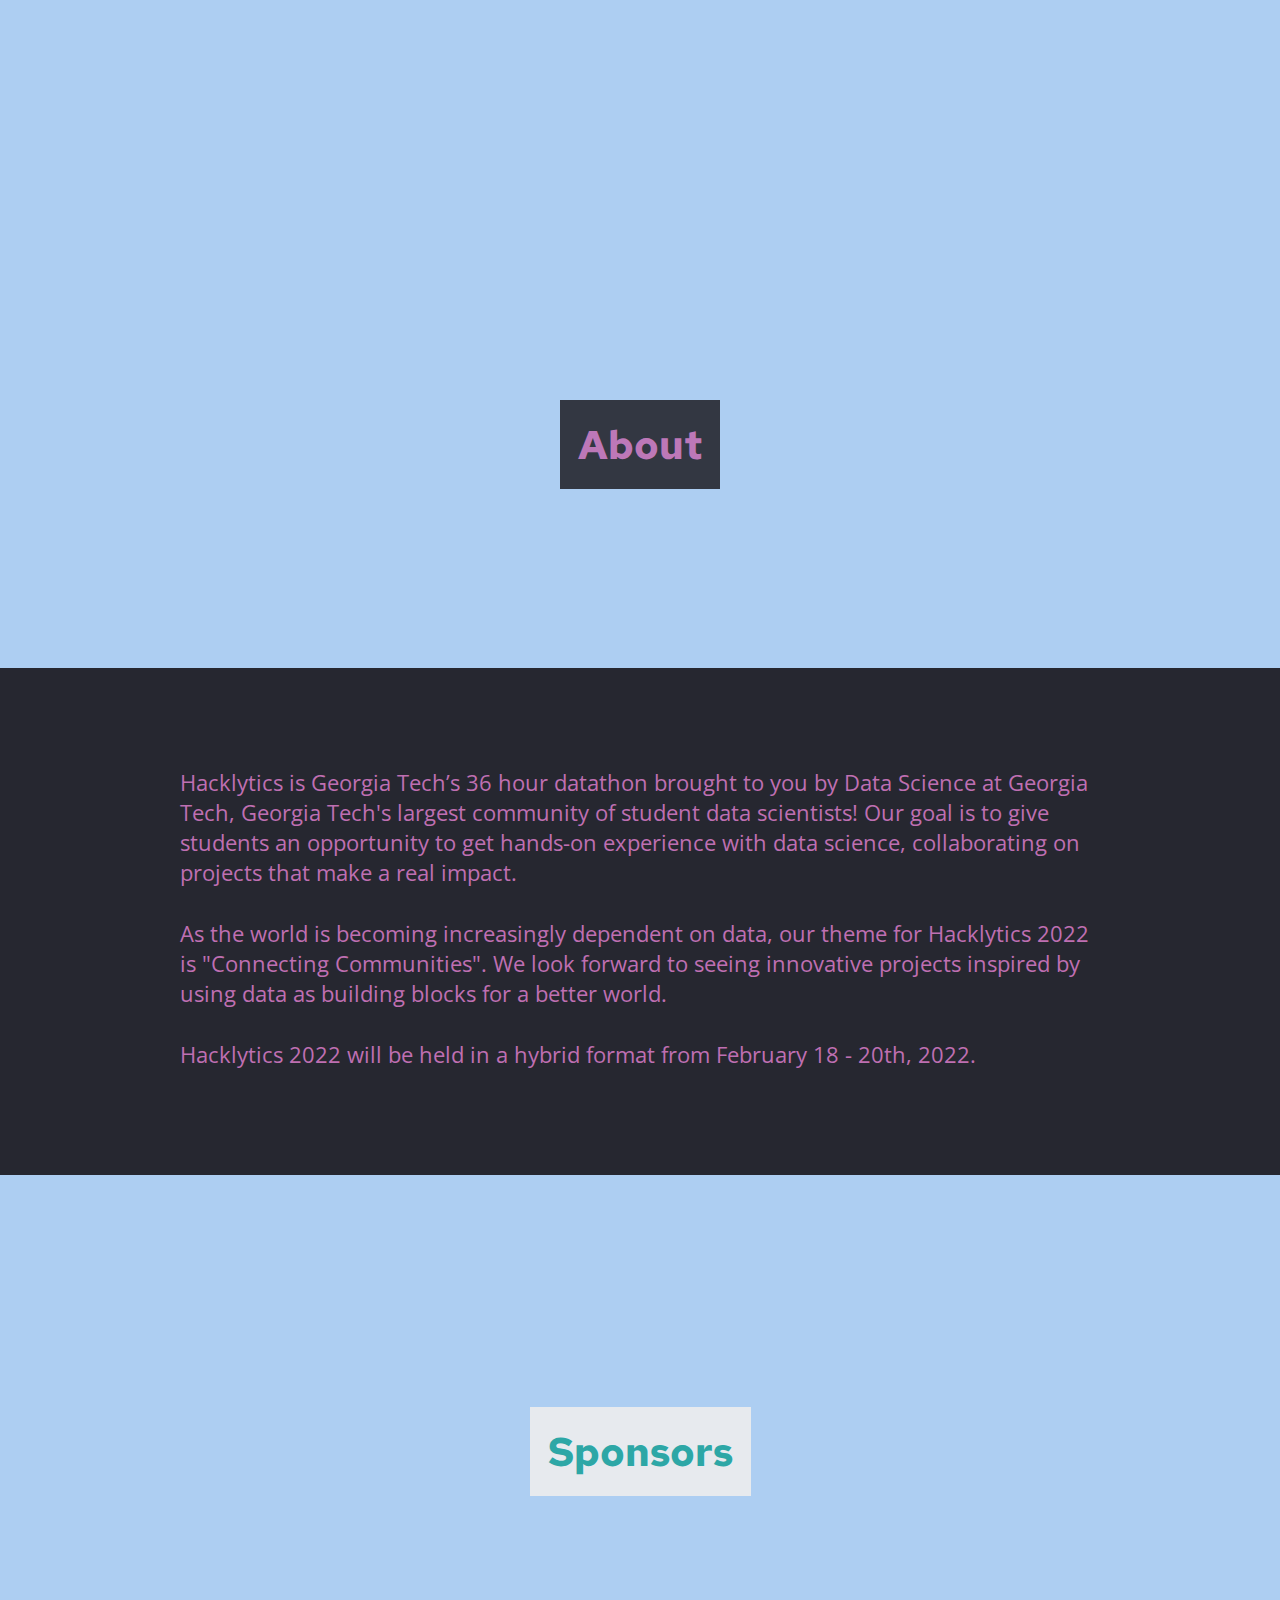
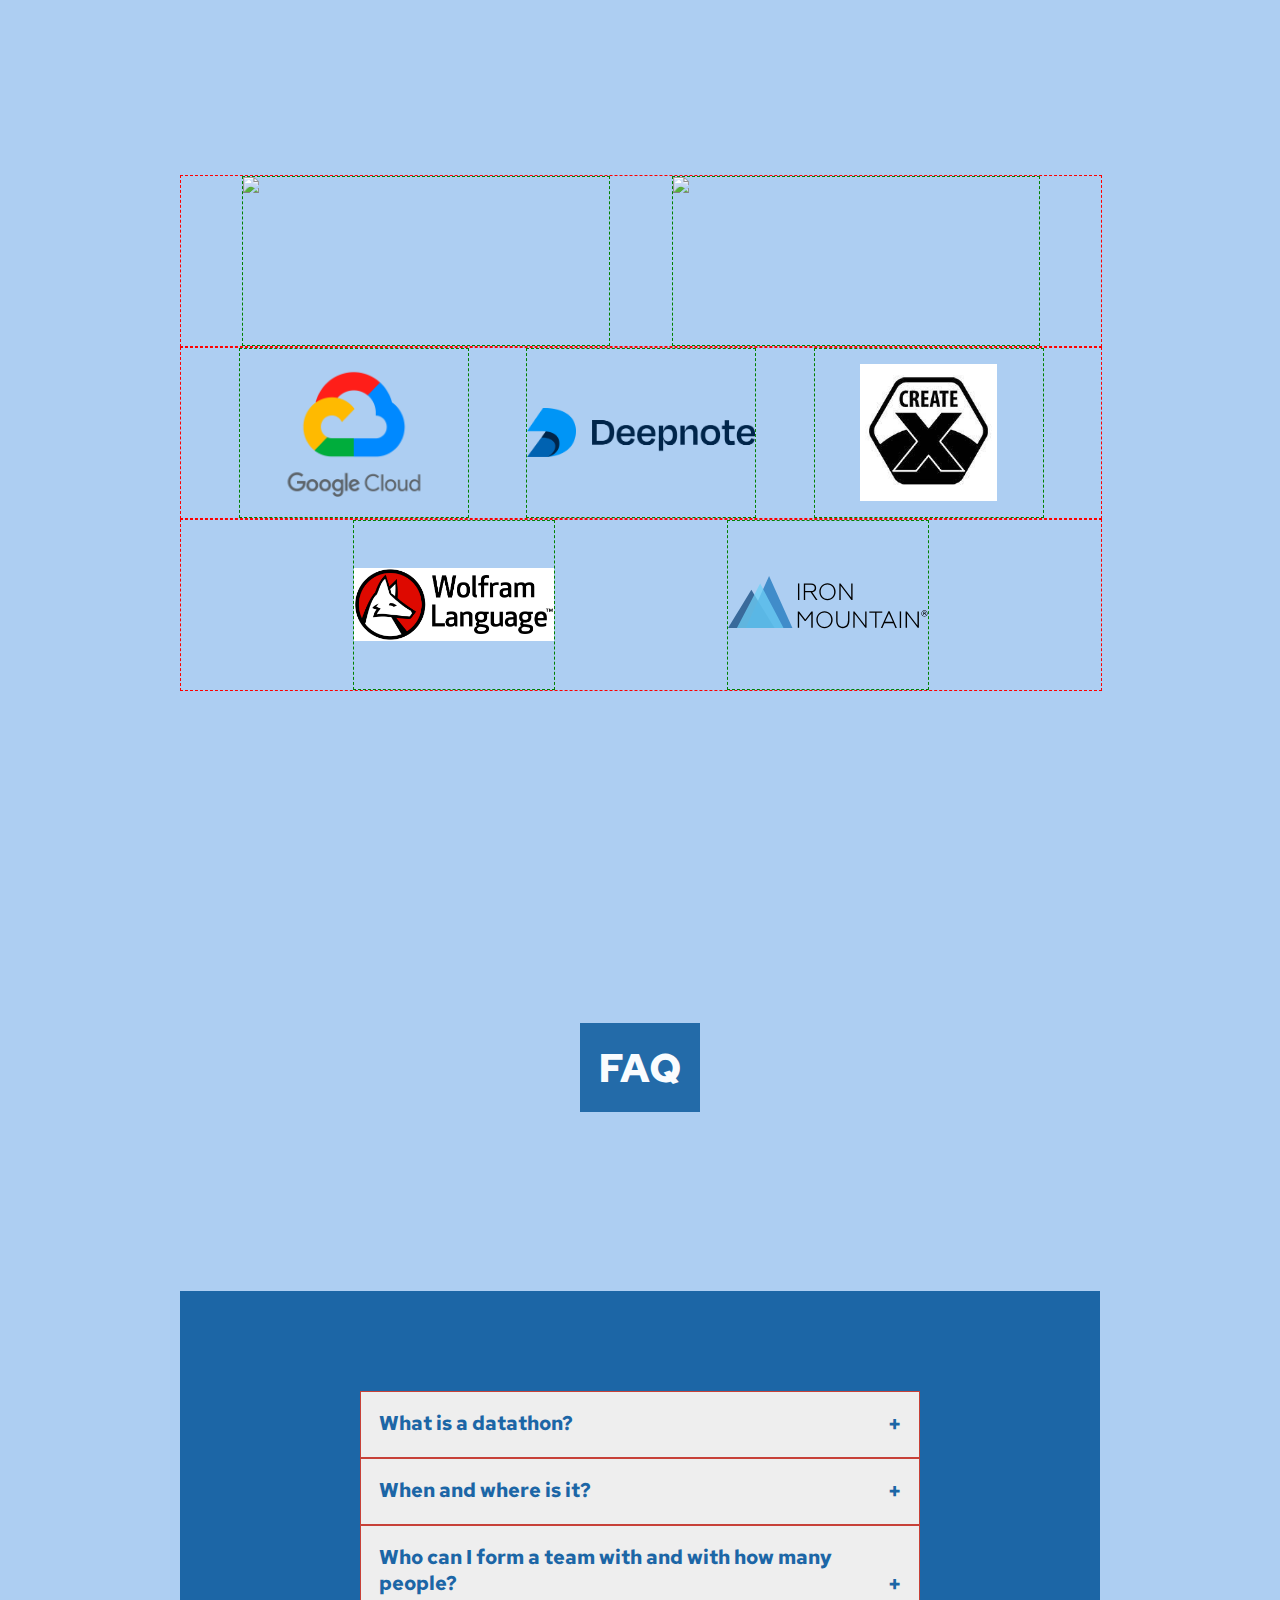
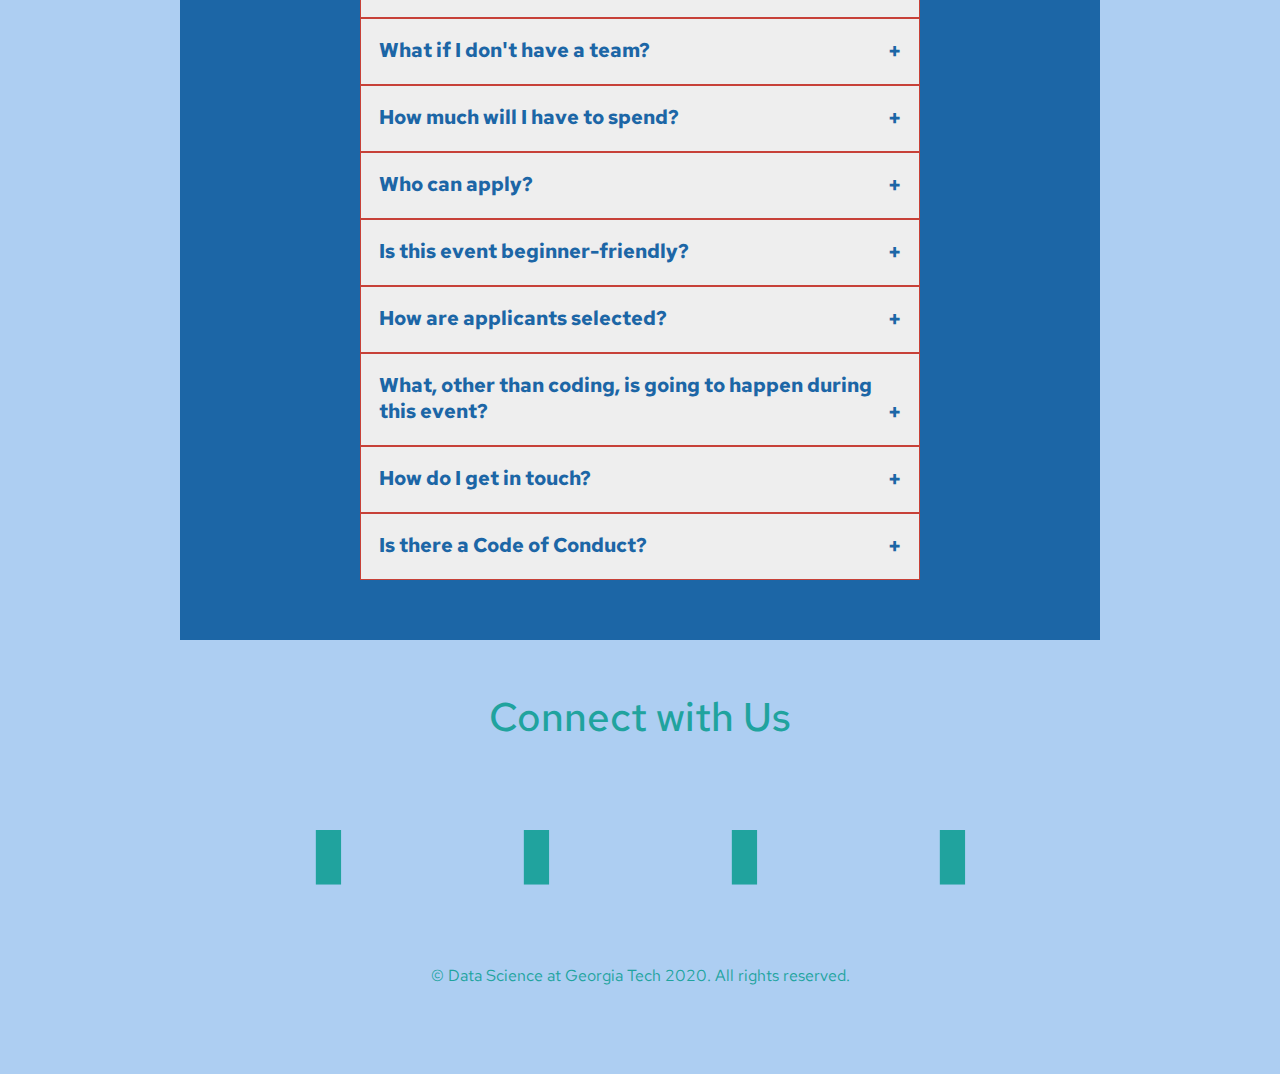
==== commit d4ca5735: "Update index.html" ====
--- a/public/index.html
+++ b/public/index.html
@@ -1,255 +1,258 @@
-<!DOCTYPE html>
-<html lang="en">
-<head>
-    <title>Hacklytics 2022</title>
-    <meta charset="UTF-8">
-    <meta name="viewport" content="width=device-width, initial-scale=1">
-    <link href="https://fonts.googleapis.com/css2?family=Red+Hat+Text:wght@400;700&display=swap" rel="stylesheet">
-    <link href="https://fonts.googleapis.com/css2?family=Open+Sans&display=swap" rel="stylesheet">
-    <link rel="apple-touch-icon" sizes="180x180" href="assets/images/hacklytics/apple-touch-icon.png">
-    <link rel="icon" type="image/x-icon" href="assets/images/hacklytics/favicon.ico"/>
-    <link rel="icon" type="image/png" sizes="32x32" href="assets/images/hacklytics/favicon-32x32.png">
-    <link rel="icon" type="image/png" sizes="16x16" href="assets/images/hacklytics/favicon-16x16.png">
-    <link rel="manifest" href="assets/site.webmanifest">
-    <link rel="stylesheet" href="assets/stylesheets/main.css" />
-    <link rel="stylesheet" href="https://cdnjs.cloudflare.com/ajax/libs/font-awesome/4.7.0/css/font-awesome.min.css">
-    <script src="https://kit.fontawesome.com/0af4e04c21.js" crossorigin="anonymous"></script>
-    <script src="https://ajax.googleapis.com/ajax/libs/jquery/3.2.1/jquery.min.js"></script>
-    <script src="assets/scripts/waitlist.js"></script>
-</head>
-
-<body onload="mobileCheck()">
-
-    <a id="applyButton" target="_blank" href="https://form.typeform.com/to/J7doCIw1" class="text">Apply Now!</a>
-
-    <script src="assets/scripts/mobile.js">
-    </script>
-<!--     <a id="mlh-trust-badge" style="display:block;max-width:100px;min-width:60px;position:fixed;right:50px;top:0;width:10%;z-index:10000" href="https://mlh.io/seasons/2021/events?utm_source=na-hackathon&utm_medium=TrustBadge&utm_campaign=2021-season&utm_content=black" target="_blank"><img src="https://s3.amazonaws.com/logged-assets/trust-badge/2021/mlh-trust-badge-2021-black.svg" alt="Major League Hacking 2021 Hackathon Season" style="width:100%"></a> -->
-    <div class="topnav" id="myTopnav">
-        <a href="" class="logo"><img class="navb" src="assets/images/hacklytics/mini-icon.png" width="62" height="54"></a>
-        <a href="#About" class="text">About</a>
-        <a href="participant.html" class = "text">Live Event!</a>
-        <a href="#Sponsors" class="text">Sponsors</a>
-        <a href="#FAQ" class="text">FAQ</a>
-        <!--<a href="https://form.typeform.com/to/J7doCIw1" class="text">Apply Now!</a>-->
-        <!-- <a href="#Get in Touch!" class="text">Get in Touch</a> -->
-        <a href="javascript:void(0);" class="icon" onclick="myFunction()">
-            <i class="fa fa-bars"></i>
-        </a>
-    </div>
-    
-    <div id="desktopDIV">
-      <div id="wrap" class="form-group">
-        <div class="fade-in">
-            <img class="desktop" src="assets/images/hacklytics/square-logo.png">   
-            <h1 class= heading>Hacklytics <em>2022</em></h1>
-            <h1>Connecting Communities</h1>
-            <br>
-            <h3>February 18th - 20th, 2022</h3>
-            <br>
-            <a href="https://hacklytics2021.devpost.com/" target="_blank" class="button">Go to last year's Devpost!</a>
-        </div>
-        <p></p>
-      </div>
-      <script src='https://cdnjs.cloudflare.com/ajax/libs/jquery/3.5.1/jquery.min.js'></script><script  src="assets/scripts/script.js"></script>
-    </div>
-
-    <div class="mobile" id="mobileDIV">
-      <div class="vertical-center">
-        <img class="mobile" src="assets/images/hacklytics/square-logo.png">
-        <h1 class= "heading">Hacklytics <em>2022</em></h1>
-        <h1>Connecting Communities</h1>
-        <br>
-        <h3>February 18th - 20th, 2022</h3>
-        <br>
-        <a href="https://hacklytics2021.devpost.com/" target="_blank" class="button">Go to last year's Devpost!</a>
-      </div>
-    </div>
-    
-    <div id="About" class="container" style="position: relative;">
-        <div class="bgimg-1">
-        </div>
-        <div class="caption">
-            <span class="border2">About</span>
-        </div>
-    </div>
-    <div class="section3" id="corner">
-<!--         <img src=assets/images/hacklytics/ball-two.png class="aOne">
-        <img src=assets/images/hacklytics/ball-two.png class="aTwo"> -->
-        <p>
-            Hacklytics is Georgia Tech’s 36 hour datathon brought to you by Data Science at Georgia Tech, Georgia Tech's largest community of student data scientists! Our goal is to give students an opportunity to get hands-on experience with data science, collaborating on projects that make a real impact.</br></br>
-            As the world is becoming increasingly dependent on data, our theme for Hacklytics 2022 is "Connecting Communities". 
-            We look forward to seeing innovative projects inspired by using data as building blocks for a better world.</br></br>
-            Hacklytics 2022 will be held in a hybrid format from February 18 - 20th, 2022.
-        </p>
-    </div>
-
-    <div id="Sponsors" class="container" style="position:relative">
-        <div class="bgimg-3"></div>
-        <div class="caption">
-            <span class="border3">Sponsors</span>
-        </div>
-    </div>
-
-    <div class="section1" id="corner">
-        <!-- <h1>Sponsors</h1> -->
-<!--         <img src=assets/images/hacklytics/bottomrightblocks.png class="aThree">
-        <img src=assets/images/hacklytics/bottomleftblocks.png class="aFour"> -->
-        <!-- 
-            <p>Please see the
-            <a href="https://static.mlh.io/docs/mlh-code-of-conduct.pdf" target="_blank">MLH Code of Conduct.</a>
-        </p>
-        -->
-        <div class="sponsor-list" id="desktopSponsors">
-            <div id="tiers">
-                <a class="sponsor sponsor1" href="https://www.ironmountain.com/" target="_blank"><img src="assets/images/sponsors/logo-iron-mountain-2.svg"></a>
-            </div>
-            <div id="tiers">
-                <a class="sponsor sponsor2" href="https://www.antheminc.com/index.htm" target="_blank"><img src="assets/images/sponsors/anthem.png"></a>
-                <a class="sponsor sponsor2" href="https://ramblinwreck.com/" target="_blank"><img src="assets/images/sponsors/gtAthletics.png"></a>
-            </div>
-            <div id="tiers">
-                <a class="sponsor sponsor3" href="https://www.wolfram.com/language/" target="_blank"><img src="assets/images/sponsors/wolfram.png"></a>
-            </div>
-<!--        <div id="tiers">
-                <div class="sponsor-head"><h1 style="color: #B3A369; font-size: 3.5em;">Gold</h1></div>
-                <a href="https://www.antheminc.com/index.htm" target="_blank"><img class="sponsor1" src="assets/images/sponsors/anthem.png"></a>
-                <a href="https://www.emerson.com/en-us" target="_blank"><img class="sponsor1" src="assets/images/sponsors/emersonlogo.png"></a>
-            </div>
-            <div id="tiers">
-               <div class="sponsor-head"><h1 style="color:#808080; font-size: 3em;">Silver</h1></div>
-                <a href="https://www.citadel.com/" target="_blank"><img class="sponsor2" src="assets/images/sponsors/citadel.png"></a>
-                <a href="https://www.scheller.gatech.edu/centers-initiatives/business-analytics-center/index.html" target="_blank"><img class="sponsor2a" src="assets/images/sponsors/scheller_bac.png"></a>
-            </div>
-            <div id = "tiers">
-                <!-- <div class="sponsor-head"><h1 style="color: #C74138">Partners</h1></div>
-                <a href="https://create-x.gatech.edu/" target="_blank"><img class="sponsor3" src="assets/images/sponsors/gtCreateX.png"></a>
-                <a href="https://ramblinwreck.com/" target="_blank"><img class="sponsor3" src="assets/images/sponsors/gtaa.png"></a>
-                <a href="https://www.gtsf.gatech.edu/" target="_blank"><img class="sponsor3" src="assets/images/sponsors/GTSFLogoBlack.png"></a>
-            </div>
-        </div>
-
-        <div class="sponsor-list" id="mobileSponsors">
-            <div>
-                <a href="https://www.antheminc.com/index.htm" target="_blank"><img class="sponsor1" src="assets/images/sponsors/anthem.png"></a>
-                <a href="https://www.emerson.com/en-us" target="_blank"><img class="sponsor1" src="assets/images/sponsors/emersonlogo.png"></a>
-            </div>
-            <div>
-                <a href="https://www.citadel.com/" target="_blank"><img class="sponsor2" src="assets/images/sponsors/citadel.png"></a>
-                <a href="https://www.scheller.gatech.edu/centers-initiatives/business-analytics-center/index.html" target="_blank"><img class="sponsor2a" src="assets/images/sponsors/scheller_bac.png"></a>
-            </div>
-            <div>
-                <a href="https://create-x.gatech.edu/" target="_blank"><img class="sponsor3" src="assets/images/sponsors/gtCreateX.png"></a>
-                <a href="https://ramblinwreck.com/" target="_blank"><img class="sponsor3" src="assets/images/sponsors/gtaa.png"></a>
-                <a href="https://www.gtsf.gatech.edu/" target="_blank"><img class="sponsor3" src="assets/images/sponsors/GTSFLogoBlack.png"></a>
-            </div>
-        </div> -->
-    </div>
-
-    <div id="FAQ" class="container" style="position:relative">
-        <div class="bgimg-4"></div>
-        <div class="caption">
-            <span class="border1">FAQ</span>
-        </div>
-    </div>
-    <div class="section2" id="corner">
-        <!--<h1>FAQ</h1> -->
-<!--         <img src=assets/images/hacklytics/blocksrecol2.png class="aTwo">
-        <img src=assets/images/hacklytics/blocksrecol.png class="aOne"> -->
-        <button class="accordion">What is a datathon?
-             
-        </button>
-        <div class="panel" style="border-left: 1px solid #1C66A6; border-right: 1px solid #1C66A6;">
-            <p class='for-pan'><br>A datathon is a specific type of hackathon that focuses on data science. 
-                You can choose any datasets, programming languages, APIs, algorithms you'd like, to create visualizations, develop models, derive insights, and do anything you believe to be impactful! The sky's the limit!</p>
-        </div>
-        <button class="accordion">When and where is it?  </button>
-        <div class="panel" style="border-left: 1px solid #1C66A6; border-right: 1px solid #1C66A6">
-            <p class='for-pan'><br>February 18th-20th, held in a hybrid format!</p>
-        </div>
-        <button class="accordion">Who can I form a team with and with how many people? </button>
-        <div class="panel" style="border-left: 1px solid #1C66A6; border-right: 1px solid #1C66A6">
-            <p class='for-pan'><br>You can form a team with up to 4 people and with any admitted participants!</p>
-        </div>
-        <button class="accordion">What if I don't have a team? </button>
-        <div class="panel" style="border-left: 1px solid #1C66A6; border-right: 1px solid #1C66A6">
-            <p class='for-pan'><br>Lots of people come in without teams! You can find people to form a team with during our team-building event or through our Discord.</p>
-        </div>
-        <button class="accordion">How much will I have to spend? </button>
-        <div class="panel" style="border-left: 1px solid #1C66A6; border-right: 1px solid #1C66A6">
-            <p class='for-pan'><br>Nothing! The event is free for attendees.</p>
-        </div>
-        <button class="accordion">Who can apply?  </button>
-        <div class="panel" style="border-left: 1px solid #1C66A6; border-right: 1px solid #1C66A6">
-            <p class='for-pan'><br>Anyone who is 18 years old or older with computer access can apply.</p>
-        </div>
-        <button class="accordion">Is this event beginner-friendly?  </button>
-        <div class="panel" style="border-left: 1px solid #1C66A6; border-right: 1px solid #1C66A6">
-            <p class='for-pan'><br>Yes, we encourage beginners to apply to expand their knowledge! We will have tons of experienced mentors at the event who are able to help out with projects.</p>
-        </div>
-        <button class="accordion">How are applicants selected?  </button>
-        <div class="panel" style="border-left: 1px solid #1C66A6; border-right: 1px solid #1C66A6">
-            <p class='for-pan'><br>We evaluate your applications by looking into your interest in participating and passion in the field of data!</p>
-        </div>
-        <button class="accordion">What, other than coding, is going to happen during this event?  </button>
-        <div class="panel" style="border-left: 1px solid #1C66A6; border-right: 1px solid #1C66A6">
-            <p class='for-pan'><br>We will be have guest speakers, sponsor talks, workshops, and social events!</p>
-        </div>
-        <button class="accordion">How do I get in touch?  </button>
-        <div class="panel" style="border-left: 1px solid #1C66A6; border-right: 1px solid #1C66A6">
-            <p class='for-pan'><br>Reach out to us via email at <a href="mailto:hello@hacklytics.io/">hello@hacklytics.io!</a></p>
-        </div>
-        <button class="accordion">Is there a Code of Conduct?   </button>
-        <div class="panel" style="border-left: 1px solid #1C66A6; border-right: 1px solid #1C66A6">
-            <p class='for-pan'><br>All hackers must adhere to the <a href="https://static.mlh.io/docs/mlh-code-of-conduct.pdf" target="_blank">MLH code of conduct.</a></p>
-        </div>
-        <script>
-            var acc = document.getElementsByClassName("accordion");
-            var i;
-            for (i = 0; i < acc.length; i++) {
-              acc[i].addEventListener("click", function() {
-                this.classList.toggle("active");
-                var panel = this.nextElementSibling;
-                if (panel.style.maxHeight) {
-                  panel.style.maxHeight = null;
-                } else {
-                  panel.style.maxHeight = panel.scrollHeight + "px";
-
-                }
-              });
-            }
-        </script>
-    </div>
-
-    <!--
-    <div id="Get in Touch!" class="container" style="position: relative;">
-        <div class="bgimg-5"></div>
-        <div class="caption">
-            <span class="border2">Get In Touch!</span>
-        </div>
-    </div>
-    -->
-    <!--
-        <div class="section3" id="corner">
-        <img src=assets/images/hacklytics/topleftblocks.png class="aFour">
-        <img src=assets/images/hacklytics/bottomrightblocks.png class="aThree">
-        <p>Please reach out to us via email at <a href="mailto:hello@hacklytics.io/">hello@hacklytics.io</a> if you have any questions or want to partner with us!
-        </p>
-        <div class="button-container">
-           <a href="https://hacklytics.typeform.com/to/bnKhSSft" target="_blank" class="button2">Apply to Be a Mentor!</a></li> 
-        </div>
-    </div>
-    -->
-    <div id="Footer" class="footer">
-        <h2>Connect with Us</h2>
-        <ul class="icons">
-            <li><a  href="https://www.linkedin.com/company/dsgt/" class="fab fa-linkedin" target="_blank"></a></li>
-            <li><a  href="https://www.facebook.com/datasciencegt/" class="fab fa-facebook" target="_blank"></a></li>
-            <li><a  href="https://datasciencegt.org/" class="fas fa-globe" target="_blank"></a></li>
-            <li><a  href="mailto:hello@hacklytics.io" class="fas fa-envelope" target="_blank"></a></li>
-        </ul>
-        <ul class="copyright">
-            <li>&copy; <a href="https://datasciencegt.org/">Data Science at Georgia Tech 2020.</a> All rights reserved.</li>
-        </ul>
-    </div>
-  </body>
+<!DOCTYPE html>
+<html lang="en">
+<head>
+    <title>Hacklytics 2022</title>
+    <meta charset="UTF-8">
+    <meta name="viewport" content="width=device-width, initial-scale=1">
+    <link href="https://fonts.googleapis.com/css2?family=Red+Hat+Text:wght@400;700&display=swap" rel="stylesheet">
+    <link href="https://fonts.googleapis.com/css2?family=Open+Sans&display=swap" rel="stylesheet">
+    <link rel="apple-touch-icon" sizes="180x180" href="assets/images/hacklytics/apple-touch-icon.png">
+    <link rel="icon" type="image/x-icon" href="assets/images/hacklytics/favicon.ico"/>
+    <link rel="icon" type="image/png" sizes="32x32" href="assets/images/hacklytics/favicon-32x32.png">
+    <link rel="icon" type="image/png" sizes="16x16" href="assets/images/hacklytics/favicon-16x16.png">
+    <link rel="manifest" href="assets/site.webmanifest">
+    <link rel="stylesheet" href="assets/stylesheets/main.css" />
+    <link rel="stylesheet" href="https://cdnjs.cloudflare.com/ajax/libs/font-awesome/4.7.0/css/font-awesome.min.css">
+    <script src="https://kit.fontawesome.com/0af4e04c21.js" crossorigin="anonymous"></script>
+    <script src="https://ajax.googleapis.com/ajax/libs/jquery/3.2.1/jquery.min.js"></script>
+    <script src="assets/scripts/waitlist.js"></script>
+</head>
+
+<body onload="mobileCheck()">
+
+    <a id="applyButton" target="_blank" href="https://form.typeform.com/to/J7doCIw1" class="text">Apply Now!</a>
+
+    <script src="assets/scripts/mobile.js">
+    </script>
+<!--     <a id="mlh-trust-badge" style="display:block;max-width:100px;min-width:60px;position:fixed;right:50px;top:0;width:10%;z-index:10000" href="https://mlh.io/seasons/2021/events?utm_source=na-hackathon&utm_medium=TrustBadge&utm_campaign=2021-season&utm_content=black" target="_blank"><img src="https://s3.amazonaws.com/logged-assets/trust-badge/2021/mlh-trust-badge-2021-black.svg" alt="Major League Hacking 2021 Hackathon Season" style="width:100%"></a> -->
+    <div class="topnav" id="myTopnav">
+        <a href="" class="logo"><img class="navb" src="assets/images/hacklytics/mini-icon.png" width="62" height="54"></a>
+        <a href="#About" class="text">About</a>
+        <a href="participant.html" class = "text">Live Event!</a>
+        <a href="#Sponsors" class="text">Sponsors</a>
+        <a href="#FAQ" class="text">FAQ</a>
+        <!--<a href="https://form.typeform.com/to/J7doCIw1" class="text">Apply Now!</a>-->
+        <!-- <a href="#Get in Touch!" class="text">Get in Touch</a> -->
+        <a href="javascript:void(0);" class="icon" onclick="myFunction()">
+            <i class="fa fa-bars"></i>
+        </a>
+    </div>
+    
+    <div id="desktopDIV">
+      <div id="wrap" class="form-group">
+        <div class="fade-in">
+            <img class="desktop" src="assets/images/hacklytics/square-logo.png">   
+            <h1 class= heading>Hacklytics <em>2022</em></h1>
+            <h1>Connecting Communities</h1>
+            <br>
+            <h3>February 18th - 20th, 2022</h3>
+            <br>
+            <a href="https://hacklytics2021.devpost.com/" target="_blank" class="button">Go to last year's Devpost!</a>
+        </div>
+        <p></p>
+      </div>
+      <script src='https://cdnjs.cloudflare.com/ajax/libs/jquery/3.5.1/jquery.min.js'></script><script  src="assets/scripts/script.js"></script>
+    </div>
+
+    <div class="mobile" id="mobileDIV">
+      <div class="vertical-center">
+        <img class="mobile" src="assets/images/hacklytics/square-logo.png">
+        <h1 class= "heading">Hacklytics <em>2022</em></h1>
+        <h1>Connecting Communities</h1>
+        <br>
+        <h3>February 18th - 20th, 2022</h3>
+        <br>
+        <a href="https://hacklytics2021.devpost.com/" target="_blank" class="button">Go to last year's Devpost!</a>
+      </div>
+    </div>
+    
+    <div id="About" class="container" style="position: relative;">
+        <div class="bgimg-1">
+        </div>
+        <div class="caption">
+            <span class="border2">About</span>
+        </div>
+    </div>
+    <div class="section3" id="corner">
+<!--         <img src=assets/images/hacklytics/ball-two.png class="aOne">
+        <img src=assets/images/hacklytics/ball-two.png class="aTwo"> -->
+        <p>
+            Hacklytics is Georgia Tech’s 36 hour datathon brought to you by Data Science at Georgia Tech, Georgia Tech's largest community of student data scientists! Our goal is to give students an opportunity to get hands-on experience with data science, collaborating on projects that make a real impact.</br></br>
+            As the world is becoming increasingly dependent on data, our theme for Hacklytics 2022 is "Connecting Communities". 
+            We look forward to seeing innovative projects inspired by using data as building blocks for a better world.</br></br>
+            Hacklytics 2022 will be held in a hybrid format from February 18 - 20th, 2022.
+        </p>
+    </div>
+
+    <div id="Sponsors" class="container" style="position:relative">
+        <div class="bgimg-3"></div>
+        <div class="caption">
+            <span class="border3">Sponsors</span>
+        </div>
+    </div>
+
+    <div class="section1" id="corner">
+        <!-- <h1>Sponsors</h1> -->
+<!--         <img src=assets/images/hacklytics/bottomrightblocks.png class="aThree">
+        <img src=assets/images/hacklytics/bottomleftblocks.png class="aFour"> -->
+        <!-- 
+            <p>Please see the
+            <a href="https://static.mlh.io/docs/mlh-code-of-conduct.pdf" target="_blank">MLH Code of Conduct.</a>
+        </p>
+        -->
+        <div class="sponsor-list" id="desktopSponsors">
+            <div id="tiers">
+                <a class="sponsor sponsor2" href="https://www.antheminc.com/index.htm" target="_blank"><img src="assets/images/sponsors/anthem.png"></a>
+                <a class="sponsor sponsor2" href="https://ramblinwreck.com/" target="_blank"><img src="assets/images/sponsors/gtAthletics.png"></a>
+            </div>
+            <div id="tiers">
+                <a class="sponsor sponsor3" href="https://cloud.google.com/" target="_blank"><img src="assets/images/sponsors/googlecloud.png"></a>
+                <a class="sponsor sponsor3" href="https://deepnote.com/" target="_blank"><img src="assets/images/sponsors/deepnote.png"></a>
+                <a class="sponsor sponsor3a" href="https://create-x.gatech.edu/" target="_blank"><img src="assets/images/sponsors/createx.png"></a>
+            </div>
+            <div id="tiers">
+                <a class="sponsor sponsor4" href="https://www.wolfram.com/language/" target="_blank"><img src="assets/images/sponsors/wolfram.png"></a>
+                <a class="sponsor sponsor4" href="https://www.ironmountain.com/" target="_blank"><img src="assets/images/sponsors/logo-iron-mountain-2.svg"></a>
+            </div>
+<!--        <div id="tiers">
+                <div class="sponsor-head"><h1 style="color: #B3A369; font-size: 3.5em;">Gold</h1></div>
+                <a href="https://www.antheminc.com/index.htm" target="_blank"><img class="sponsor1" src="assets/images/sponsors/anthem.png"></a>
+                <a href="https://www.emerson.com/en-us" target="_blank"><img class="sponsor1" src="assets/images/sponsors/emersonlogo.png"></a>
+            </div>
+            <div id="tiers">
+               <div class="sponsor-head"><h1 style="color:#808080; font-size: 3em;">Silver</h1></div>
+                <a href="https://www.citadel.com/" target="_blank"><img class="sponsor2" src="assets/images/sponsors/citadel.png"></a>
+                <a href="https://www.scheller.gatech.edu/centers-initiatives/business-analytics-center/index.html" target="_blank"><img class="sponsor2a" src="assets/images/sponsors/scheller_bac.png"></a>
+            </div>
+            <div id = "tiers">
+                <!-- <div class="sponsor-head"><h1 style="color: #C74138">Partners</h1></div>
+                <a href="https://create-x.gatech.edu/" target="_blank"><img class="sponsor3" src="assets/images/sponsors/gtCreateX.png"></a>
+                <a href="https://ramblinwreck.com/" target="_blank"><img class="sponsor3" src="assets/images/sponsors/gtaa.png"></a>
+                <a href="https://www.gtsf.gatech.edu/" target="_blank"><img class="sponsor3" src="assets/images/sponsors/GTSFLogoBlack.png"></a>
+            </div>
+        </div>
+
+        <div class="sponsor-list" id="mobileSponsors">
+            <div>
+                <a href="https://www.antheminc.com/index.htm" target="_blank"><img class="sponsor1" src="assets/images/sponsors/anthem.png"></a>
+                <a href="https://www.emerson.com/en-us" target="_blank"><img class="sponsor1" src="assets/images/sponsors/emersonlogo.png"></a>
+            </div>
+            <div>
+                <a href="https://www.citadel.com/" target="_blank"><img class="sponsor2" src="assets/images/sponsors/citadel.png"></a>
+                <a href="https://www.scheller.gatech.edu/centers-initiatives/business-analytics-center/index.html" target="_blank"><img class="sponsor2a" src="assets/images/sponsors/scheller_bac.png"></a>
+            </div>
+            <div>
+                <a href="https://create-x.gatech.edu/" target="_blank"><img class="sponsor3" src="assets/images/sponsors/gtCreateX.png"></a>
+                <a href="https://ramblinwreck.com/" target="_blank"><img class="sponsor3" src="assets/images/sponsors/gtaa.png"></a>
+                <a href="https://www.gtsf.gatech.edu/" target="_blank"><img class="sponsor3" src="assets/images/sponsors/GTSFLogoBlack.png"></a>
+            </div>
+        </div> -->
+    </div>
+
+    <div id="FAQ" class="container" style="position:relative">
+        <div class="bgimg-4"></div>
+        <div class="caption">
+            <span class="border1">FAQ</span>
+        </div>
+    </div>
+    <div class="section2" id="corner">
+        <!--<h1>FAQ</h1> -->
+<!--         <img src=assets/images/hacklytics/blocksrecol2.png class="aTwo">
+        <img src=assets/images/hacklytics/blocksrecol.png class="aOne"> -->
+        <button class="accordion">What is a datathon?
+             
+        </button>
+        <div class="panel" style="border-left: 1px solid #1C66A6; border-right: 1px solid #1C66A6;">
+            <p class='for-pan'><br>A datathon is a specific type of hackathon that focuses on data science. 
+                You can choose any datasets, programming languages, APIs, algorithms you'd like, to create visualizations, develop models, derive insights, and do anything you believe to be impactful! The sky's the limit!</p>
+        </div>
+        <button class="accordion">When and where is it?  </button>
+        <div class="panel" style="border-left: 1px solid #1C66A6; border-right: 1px solid #1C66A6">
+            <p class='for-pan'><br>February 18th-20th, held in a hybrid format!</p>
+        </div>
+        <button class="accordion">Who can I form a team with and with how many people? </button>
+        <div class="panel" style="border-left: 1px solid #1C66A6; border-right: 1px solid #1C66A6">
+            <p class='for-pan'><br>You can form a team with up to 4 people and with any admitted participants!</p>
+        </div>
+        <button class="accordion">What if I don't have a team? </button>
+        <div class="panel" style="border-left: 1px solid #1C66A6; border-right: 1px solid #1C66A6">
+            <p class='for-pan'><br>Lots of people come in without teams! You can find people to form a team with during our team-building event or through our Discord.</p>
+        </div>
+        <button class="accordion">How much will I have to spend? </button>
+        <div class="panel" style="border-left: 1px solid #1C66A6; border-right: 1px solid #1C66A6">
+            <p class='for-pan'><br>Nothing! The event is free for attendees.</p>
+        </div>
+        <button class="accordion">Who can apply?  </button>
+        <div class="panel" style="border-left: 1px solid #1C66A6; border-right: 1px solid #1C66A6">
+            <p class='for-pan'><br>Anyone who is 18 years old or older with computer access can apply.</p>
+        </div>
+        <button class="accordion">Is this event beginner-friendly?  </button>
+        <div class="panel" style="border-left: 1px solid #1C66A6; border-right: 1px solid #1C66A6">
+            <p class='for-pan'><br>Yes, we encourage beginners to apply to expand their knowledge! We will have tons of experienced mentors at the event who are able to help out with projects.</p>
+        </div>
+        <button class="accordion">How are applicants selected?  </button>
+        <div class="panel" style="border-left: 1px solid #1C66A6; border-right: 1px solid #1C66A6">
+            <p class='for-pan'><br>We evaluate your applications by looking into your interest in participating and passion in the field of data!</p>
+        </div>
+        <button class="accordion">What, other than coding, is going to happen during this event?  </button>
+        <div class="panel" style="border-left: 1px solid #1C66A6; border-right: 1px solid #1C66A6">
+            <p class='for-pan'><br>We will be have guest speakers, sponsor talks, workshops, and social events!</p>
+        </div>
+        <button class="accordion">How do I get in touch?  </button>
+        <div class="panel" style="border-left: 1px solid #1C66A6; border-right: 1px solid #1C66A6">
+            <p class='for-pan'><br>Reach out to us via email at <a href="mailto:hello@hacklytics.io/">hello@hacklytics.io!</a></p>
+        </div>
+        <button class="accordion">Is there a Code of Conduct?   </button>
+        <div class="panel" style="border-left: 1px solid #1C66A6; border-right: 1px solid #1C66A6">
+            <p class='for-pan'><br>All hackers must adhere to the <a href="https://static.mlh.io/docs/mlh-code-of-conduct.pdf" target="_blank">MLH code of conduct.</a></p>
+        </div>
+        <script>
+            var acc = document.getElementsByClassName("accordion");
+            var i;
+            for (i = 0; i < acc.length; i++) {
+              acc[i].addEventListener("click", function() {
+                this.classList.toggle("active");
+                var panel = this.nextElementSibling;
+                if (panel.style.maxHeight) {
+                  panel.style.maxHeight = null;
+                } else {
+                  panel.style.maxHeight = panel.scrollHeight + "px";
+
+                }
+              });
+            }
+        </script>
+    </div>
+
+    <!--
+    <div id="Get in Touch!" class="container" style="position: relative;">
+        <div class="bgimg-5"></div>
+        <div class="caption">
+            <span class="border2">Get In Touch!</span>
+        </div>
+    </div>
+    -->
+    <!--
+        <div class="section3" id="corner">
+        <img src=assets/images/hacklytics/topleftblocks.png class="aFour">
+        <img src=assets/images/hacklytics/bottomrightblocks.png class="aThree">
+        <p>Please reach out to us via email at <a href="mailto:hello@hacklytics.io/">hello@hacklytics.io</a> if you have any questions or want to partner with us!
+        </p>
+        <div class="button-container">
+           <a href="https://hacklytics.typeform.com/to/bnKhSSft" target="_blank" class="button2">Apply to Be a Mentor!</a></li> 
+        </div>
+    </div>
+    -->
+    <div id="Footer" class="footer">
+        <h2>Connect with Us</h2>
+        <ul class="icons">
+            <li><a  href="https://www.linkedin.com/company/dsgt/" class="fab fa-linkedin" target="_blank"></a></li>
+            <li><a  href="https://www.facebook.com/datasciencegt/" class="fab fa-facebook" target="_blank"></a></li>
+            <li><a  href="https://datasciencegt.org/" class="fas fa-globe" target="_blank"></a></li>
+            <li><a  href="mailto:hello@hacklytics.io" class="fas fa-envelope" target="_blank"></a></li>
+        </ul>
+        <ul class="copyright">
+            <li>&copy; <a href="https://datasciencegt.org/">Data Science at Georgia Tech 2020.</a> All rights reserved.</li>
+        </ul>
+    </div>
+  </body>
--- a/public/assets/stylesheets/main.css
+++ b/public/assets/stylesheets/main.css
@@ -1,982 +1,994 @@
-/* http://meyerweb.com/eric/tools/css/reset/ 
-   v2.0 | 20110126
-   License: none (public domain)
-*/
-
-html, body, div, span, applet, object, iframe,
-h1, h2, h3, h4, h5, h6, p, blockquote, pre,
-a, abbr, acronym, address, big, cite, code,
-del, dfn, em, img, ins, kbd, q, s, samp,
-small, strike, strong, sub, sup, tt, var,
-b, u, i, center,
-dl, dt, dd, ol, ul, li,
-fieldset, form, label, legend,
-table, caption, tbody, tfoot, thead, tr, th, td,
-article, aside, canvas, details, embed, 
-figure, figcaption, footer, header, hgroup, 
-menu, nav, output, ruby, section, summary,
-time, mark, audio, video {
-	margin: 0;
-	padding: 0;
-	border: 0;
-	/*font-size: 100%; */
-	font: inherit;
-	vertical-align: baseline;
-}
-/* HTML5 display-role reset for older browsers */
-article, aside, details, figcaption, figure, 
-footer, header, hgroup, menu, nav, section {
-	display: block;
-}
-body {
-	line-height: 1;
-	background-color: #ADCEF2;
-}
-ol, ul {
-	list-style: none;
-}
-blockquote, q {
-	quotes: none;
-}
-blockquote:before, blockquote:after,
-q:before, q:after {
-	content: '';
-	content: none;
-}
-table {
-	border-collapse: collapse;
-	border-spacing: 0;
-}
-label {
-    padding: 18px;
-    font-size: 2.5em;
-    font-weight: 700;
-    line-height: 1.35em;
-    font-family: 'Red Hat Text';
-    color: #BF6FB2;
-}
-input {
-    margin-top: 20px;
-    margin-left: 20%;
-    font-family: 'Open Sans';
-    font-size: 1.5em;
-    border: 0;
-}
-button {
-    font-family: 'Red Hat Text';
-    color:  #ECE9E1;
-    background-color: #131226;
-    font-weight: 700;
-    border: 0px;
-    font-size: 1.5em;
-}
-#applyButton {
-    position: fixed;
-    box-sizing: border-box;
-    width:fit-content;
-    right: 15px;
-    padding: 15px 10px;
-    background-color: #7e3f73;
-    top: 15px;
-    color: #fff;
-    font-size:26px;
-    font-weight: 600;
-    font-family: 'Red Hat Text';
-    text-decoration: none;
-    border-radius: 5px;
-    z-index: 9999;
-}
-div.mobile label {
-    padding-left: 15%;
-    text-align: center;
-    font-size: 1em;
-}
-div.mobile input {
-    width: 60%;
-}
-div.mobile button {
-    width: 50%;
-    margin-left: 25%;
-    margin-top: 15px;
-}
-p.error_message {
-    font-family: 'Red Hat Text';
-    font-weight: 700;
-    color: #30348C;
-    text-align: center;
-    margin-top: 10px;
-    font-size: 2em;
-}
-img.desktop {
-	height: 50vh;
-    width: auto;
-    display: block;
-    margin-left: auto;
-    margin-top: 84px;
-    margin-bottom: 10px;
-    margin-right: auto;
-}
-
-div.mobile {
-	height: 100vh;
-	width: 100%;
-	display: block;
-}
-
-div.form-group {
-    width: 50%;
-    margin: auto;
-    /* margin-top: 82px;
-    margin-bottom: 25px; */
-    text-align: center;
-    color: #1C66A6;
-}
-
-div.button-container {
-    text-align: center;
-    margin: auto;
-}
-
-div.form-group-mobile {
-    height: 20vh;
-	width: 100%;
-    margin: auto;
-    margin-bottom: 12em;
-}
-
-img.mobile {
-    height: auto;
-    width: 90vw;
-    margin: 0 auto;
-    max-width:300px;
-    display: block;
-}
-
-.vertical-center {
-    margin: 0;
-    position: absolute;
-    text-align: center;
-    top: 50%;
-    transform: translateY(-50%);
-    overflow: hidden;
-    width: 100vw;
-}
-
-.fade-later {
-    animation: fadeIn ease 20s;
-    -webkit-animation: fadeIn ease 20s;
-    -moz-animation: fadeIn ease 20s;
-    -o-animation: fadeIn ease 20s;
-    -ms-animation: fadeIn ease 20s;
-    }
-    @keyframes fadeIn {
-    0% {opacity:0;}
-    100% {opacity:1;}
-    }
-    
-    @-moz-keyframes fadeIn {
-    0% {opacity:0;}
-    100% {opacity:1;}
-    }
-    
-    @-webkit-keyframes fadeIn {
-    0% {opacity:0;}
-    100% {opacity:1;}
-    }
-    
-    @-o-keyframes fadeIn {
-    0% {opacity:0;}
-    100% {opacity:1;}
-    }
-    
-    @-ms-keyframes fadeIn {
-    0% {opacity:0;}
-    100% {opacity:1;}
-    }
-
-.fade-in {
-    animation: fadeIn ease 5s;
-    -webkit-animation: fadeIn ease 5s;
-    -moz-animation: fadeIn ease 5s;
-    -o-animation: fadeIn ease 5s;
-    -ms-animation: fadeIn ease 5s;
-    }
-    @keyframes fadeIn {
-    0% {opacity:0;}
-    100% {opacity:1;}
-    }
-    
-    @-moz-keyframes fadeIn {
-    0% {opacity:0;}
-    100% {opacity:1;}
-    }
-    
-    @-webkit-keyframes fadeIn {
-    0% {opacity:0;}
-    100% {opacity:1;}
-    }
-    
-    @-o-keyframes fadeIn {
-    0% {opacity:0;}
-    100% {opacity:1;}
-    }
-    
-    @-ms-keyframes fadeIn {
-    0% {opacity:0;}
-    100% {opacity:1;}
-    }
-
-#wrap {
-    width: 100%;
-    height: 100%;
-    position: relative;
-    overflow: hidden;
-  }
-
-.sponsor-list {
-    display: flex;
-    flex-direction: row;
-    flex-wrap: wrap;
-    justify-content: space-evenly;
-    margin-bottom: 40px;
-}
-
-#mobileSponsors {
-    margin-top: 2em;
-}
-
-.heading {
-    position: relative;
-    /*
-    left: 50%;
-    top: 50%;
-    transform: translateX(-50%) translateY(-50%);
-    */
-    color: rgba(32, 163, 158, 1);
-    font-size: 70px;
-    text-transform: uppercase;
-    letter-spacing: 5px;
-    text-align: center;
-    text-shadow: -4px 4px rgba(32, 163, 158, 1);
-    -webkit-text-stroke-width: 1.5px;
-    -webkit-text-stroke-color: #30348C;
-     color: transparent;
-  }
-  
-.heading em {
-    font-style: normal;
-    color: #BF6FB2;
-    text-shadow: none;
-}
-
-.ball {
-    pointer-events: none;
-    position: absolute; 
-    width: 10px;
-    height: 10px;
-    border-radius: 50%; 
-    background: gray;
-    animation: implode 1s ease-in-out;
-    animation-fill-mode: both;
-    opacity: .75;
-  }
-  
-  @keyframes implode {
-    100% {transform: scale(0)}
-  }
-
-div.vertical-center {
-    color: #1C66A6;
-}
-
-.section1, .section2, .section3 {
-    position: relative;
-    padding-top: 100px;
-    padding-left: 180px;
-    padding-right: 180px;
-    padding-bottom: 60px;
-}
-
-.section1 {
-    background-color: #ADCEF2;
-    color:  #20A39e;
-}
-
-.section2 {
-    background-color: #1C66A6;
-    color: #ADCEF2;
-   
-}
-
-.section3 {
-    color: #BF6FB2;
-    background-color: #262730;
-}
-
-.section3 a {
-    color: #BF6FB2;
-    font-style: normal;
-    text-decoration: none;
-}
-
-.section2 a {
-    color: inherit;
-    text-decoration: italic;
-}
-
-.section3 a:hover {
-    color: #ACDEF2;
-}
-
-.section1 a:hover {
-    opacity: 0.7;
-}
-
-.section1 a {
-    color: #20A39e;
-    text-decoration: none;
-}
-
-.footer {
-    background-color: #ADCEF2;
-    text-align: center;
-    padding-top: 50px;
-    padding-bottom: 30px;
-    color: #20A39e;
-    font-family: 'Red Hat Text';
-}
-
-.footer a {
-    text-decoration: none;
-    color: #20A39e;
-}
-
-
-.icons {
-    font-size: 4em;
-}
-
-ul.actions {
-    display: -moz-flex;
-    display: -webkit-flex;
-    display: -ms-flex;
-    display: flex;
-    cursor: default;
-    list-style: none;
-    margin-left: -1em;
-    padding-left: 0;
-}
-  
-ul.actions li {
-    padding: 0 0 0 1em;
-    vertical-align: middle;
-    font-weight: bold;
-}
-  
-ul.actions.special {
-    -moz-justify-content: center;
-    -webkit-justify-content: center;
-    -ms-justify-content: center;
-    justify-content: center;
-    width: 100%;
-}
-  
-ul.icons {
-    cursor: default;
-    list-style: none;
-    padding-left: 0;
-}
-  
-ul.icons li {
-    display: inline-block;
-    padding: 1.25em;
-}
-
-ul.icons li:hover {
-    opacity: 0.7;
-}
-
-.bgimg-1, .bgimg-2, .bgimg-3, .bgimg-4, .bgimg-5, .bgimg-6, .bgimg-7 {
-    position: relative;
-    opacity: 0.65;
-    background-attachment: fixed;
-    background-position: center;
-    background-repeat: no-repeat;
-    background-size: cover;
-    min-height: 500px;
-}
-
-
-.bgimg-1 {
-    background-image: url("../../photoslideshow/slide6.jpg");
-}
-
-.bgimg-2 {
-    background-image: url("../../photoslideshow/slide5.jpg");
-}
-
-.bgimg-3 {
-    background-image: url("../../photoslideshow/slide7.jpg");
-}
-
-.bgimg-4 {
-    background-image: url("../../photoslideshow/slide4.jpg");
-}
-
-.bgimg-5 {
-    background-image: url("../../photoslideshow/slide2.jpg");
-}
-
-.bgimg-6 {
-    background-image: url("../../photoslideshow/slide1.jpg");
-}
-
-.bgimg-7 {
-    background-image: url("../../photoslideshow/slide3.jpg");
-}
-
-.caption {
-    position: absolute;
-    left: 0;
-    top: 50%;
-    width: 100%;
-    text-align: center;
-    color: #000;
-}
-
-.caption span.border1, .caption span.border2, .caption span.border3 {
-    padding: 18px;
-    font-size: 2.5em;
-    font-weight: 700;
-    line-height: 1.35em;
-    font-family: 'Red Hat Text';
-    /*
-    letter-spacing: 5px;
-    */
-}
-
-.caption span.border2, .caption span.border3 {
-    opacity: 0.9;
-}
-
-.caption span.border1 {
-    opacity: 0.95;
-    background-color: #1C66A6;
-    color: #fff;
-}
-
-.caption span.border2 {
-    color: #BF6FB2;
-    background-color: #262730;
-}
-
-.caption span.border3 {
-    background-color: #eeeeee;
-    color:  #20A39e;
-}
-
-.para {
-    padding-top: 30px;
-}
-
-.grid-container {
-    padding-top: 20px;
-    padding-left: 20px;
-    display: grid;
-    grid-template-columns: 1fr 1fr;
-    grid-gap: 50px;
-}
-
-h1 {
-    font-family: 'Red Hat Text';
-    font-size: 2.5em;
-    font-weight: 700;
-    line-height: 1.35em;
-    color: inherit;
-}
-
-h2 {
-    font-family: 'Red Hat Text';
-    font-size: 2.5em;
-    font-weight: 510;
-    line-height: 1.35em;
-    color: inherit;
-}
-
-h3 {
-    font-family:'Red Hat Text';
-    font-size: 2em;
-    font-weight: 510;
-    line-height: 1.35em;
-    color: #20A39E;
-}
-
-p {
-    color: inherit;
-    font-family: 'Open Sans';
-    font-size: 1.4em;
-    line-height: 1.35;
-    margin: 0 0 2em 0;
-}
-
-#tiers {
-    text-align: center;
-    display: flex;
-    justify-content: space-evenly;
-    width: 100%;
-}
-
-/*
-img.sponsor1 {
-	display: inline-block;
-	margin-left: auto;
-    margin-right: auto;
-    padding: 0 2em 2em 0;
-	float: none;
-	width: 100%;
-	height: auto;
-	max-width: 42em;
-	margin-top: 4em;
-	margin-bottom: 3em;
-}
-*/
-a.sponsor > img {
-    width: 100%;
-}
-
-a.sponsor1 {
-	display: inline-block;
-    width: 50%;
-    height: auto;
-	max-width: 50em;
-    position: relative;
-    top: 75%;
-    transform: translateY(-100%);
-}
-
-a.sponsor2 {
-	display: inline-block;
-	width: 100%;
-	height: auto;
-	max-width: 25em;
-    position: relative;
-    top: 25%;
-    transform: translateY(-50%);
-    margin: 10px;
-}
-
-.sponsor-head {
-    display: block;
-    padding: 0 2em 2em 0;
-}
-
-a.sponsor2a {
-	display: inline-block;
-	margin-left: auto;
-    margin-right: auto;
-    padding: 0 2em 2em 0;
-	float: none;
-	width: 120%;
-	height: auto;
-	max-width: 35em;
-	margin-bottom: 3em;
-}
-
-a.sponsor3 {
-	display: inline-block;
-	width: 50%;
-	height: auto;
-	max-width: 25em;
-    position: relative;
-    top: 25%;
-    transform: translateY(-35%);
-    margin: 10px;
-}
-
-/*
-img.sponsor2 {
-	display: block;
-	margin-left: auto;
-	margin-right: auto;
-	float: none;
-	width: 100%;
-	height: auto;
-	max-width: 20em;
-	margin-bottom: 3em;
-}
-
-img.sponsor3 {
-    display: block;
-	margin-left: auto;
-	margin-right: auto;
-	float: none;
-	width: 220%;
-	height: auto;
-	max-width: 40em;
-	margin-bottom: 3em; 
-}
-*/
-
-#corner {
-    position: relative;
-}
-
-#corner img.aOne {
-    position: absolute;
-    top: -30px;
-    left: 30px;
-}
-
-#corner img.aTwo {
-    position: absolute;
-    bottom: -30px;
-    right: 50px;
-    z-index: 2;
-}
-
-#corner img.aThree {
-    position: absolute;
-    bottom: -30px;
-    left: 20px;
-    z-index: 2;
-}
-
-p.for-pan {
-    font-size: 18px;
-    color: #262730;
-}
-
-#corner img.aFour {
-    position: absolute;
-    top: -30px;
-    right: 50px;
-}
-
-.button {
-    -moz-appearance: none;
-    -webkit-appearance: none;
-    -ms-appearance: none;
-    appearance: none;
-    -moz-transition: background-color 0.2s ease-in-out, color 0.2s ease-in-out;
-    -webkit-transition: background-color 0.2s ease-in-out, color 0.2s ease-in-out;
-    -ms-transition: background-color 0.2s ease-in-out, color 0.2s ease-in-out;
-    transition: background-color 0.2s ease-in-out, color 0.2s ease-in-out;
-    background-color: #30348C;
-    border-radius: 4px;
-    border: 0;
-    /* box-shadow: inset 0 0 0 1px rgba(144, 144, 144, 0.5); */
-    color: #eeeeee !important;
-    cursor: pointer;
-    display: inline-block;
-    font-size: 1.25em;
-    font-weight: 700;
-    font-family: 'Red Hat Text';
-    font-style: normal;
-    height: 2.75em;
-    /* letter-spacing: 0.125em; */
-    line-height: 2.75em;
-    padding: 0 2em;
-    text-align: center;
-    text-decoration: none;
-    /* text-transform: uppercase; */
-    white-space: nowrap;
-    margin: auto;
-}
-
-.button2 {
-    -moz-appearance: none;
-    -webkit-appearance: none;
-    -ms-appearance: none;
-    appearance: none;
-    -moz-transition: background-color 0.2s ease-in-out, color 0.2s ease-in-out;
-    -webkit-transition: background-color 0.2s ease-in-out, color 0.2s ease-in-out;
-    -ms-transition: background-color 0.2s ease-in-out, color 0.2s ease-in-out;
-    transition: background-color 0.2s ease-in-out, color 0.2s ease-in-out;
-    background-color: #262730;
-    border-radius: 15px;
-    border: 0;
-    box-shadow: inset 0 0 0 1px #ecae58;
-    color: #ecae58 !important;
-    cursor: pointer;
-    display: inline-block;
-    font-size: 1.25em;
-    font-weight: 700;
-    font-family: 'Red Hat Text';
-    font-style: normal;
-    height: 2.75em;
-    /* letter-spacing: 0.125em; */
-    line-height: 2.75em;
-    padding: 0 2em;
-    text-align: center;
-    text-decoration: none;
-    /* text-transform: uppercase; */
-    white-space: nowrap;
-    margin: auto;
-}
-
-/*
-.image-text {
-    color: inherit;
-    background-color: inherit;
-    padding-top: 20px;
-    padding-left: 50px;
-}
-*/
-
-img.a {
-/*
-  vertical-align: sub;
-  padding-right: 20px;
-  width: 20%;
-  
-  max-height: 13em;
-  display: inline-block;
-  overflow: hidden;
-  padding: 0 2em 0em 0;
-  */
-  max-height: 13em;
-  float: left;
-  overflow: hidden;
-  padding: 0 2em 2em 0;
-}
-
-/*
-img.sponsor1 {
-    display: block;
-    margin-left: auto;
-    margin-right: auto;
-    float: none;
-    width: 100%;
-    height: auto;
-    max-width: 42em;
-    margin-top: 4em;
-    margin-bottom: 4em;
-}
-*/
-
-img.a:hover {
-    opacity: 0.7;
-}
-
-
-
-.topnav {
-    overflow: hidden;
-    background-color: #ADCEF2;;
-    position: fixed; /* Set the navbar to fixed position */
-    top: 0; 
-    width: 100%;
-    z-index: 3;
-}
- 
-.topnav a.logo {
-    float: left;
-    display: block;
-    padding-top: 16px;
-    padding-top: 10px;
-    padding-left: 32px;
-    padding-right: 32px;
-}
-
-.topnav a.text {
-    float: left;
-    display: block;
-    color: #20A39e;
-    text-align: center;
-    padding: 32px 40px;
-    text-decoration: none;
-    font-family: 'Red Hat Text';
-    font-weight: 510;
-    font-size: 20px;
-}
-  
-
-
-.topnav a.text:hover {
-    background-color: #eeeeee;
-    color:#30348C;
-}
-
-.accordion {
-    background-color: #eeeeee;
-    color: #1C66A6;
-    font-family: 'Red Hat Text';
-    cursor: pointer;
-    padding: 18px;
-    width: 100%;
-    border: 1px solid #C74138;
-    text-align: left;
-    outline: none;
-    font-size: 20px;
-    transition: 0.4s;
-}
-
-.accordion:after {
-    content: '\002B';
-    color: #1C66A6;
-    font-weight: bold;
-    font-size: 22px;
-    float: right;
-    margin-left: 5px;
-}
-  
-.active:after {
-    content: "\2212";
-}
-
-.panel {
-    padding: 0 18px;
-    background-color: #fff;
-    color: #1C66A6;
-    max-height: 0;
-    overflow: hidden;
-    transition: max-height 0.2s ease-out;
-}
-  
-.topnav a.text:active {
-    background-color: #eeeeee;
-    color: #20A39e;
-}
-  
-.topnav .icon {
-    display: none;
-    color: #92CABF;
-    padding: 30px 30px;
-    font-size: 20px;
-}
-
-.topnav a.icon:hover {
-    background-color: #eeeeee;
-    color: #20A39e;
-}
-
-.topnav a.icon:active {
-    background-color: #eeeeee;
-    color: #20A39e;
-}
-
-@media screen and (max-width: 1100px) {
-    .section1, .section2, .section3 {
-        padding-left: 50px;
-        padding-right: 50px;
-        padding-bottom: 70px;
-    }
-}
-
-@media only screen and (max-device-width: 1024px) {
-    .bgimg-1, .bgimg-2, .bgimg-3, .bgimg-4, .bgimg-5 {
-      background-attachment: scroll;
-    }
-}
-
-@media screen and (max-width: 600px) {
-    .topnav a:not(:first-child) {display: none;}
-    .topnav a.icon {
-      float: right;
-      display: block;
-    }
-}
-  
-@media screen and (max-width: 600px) {
-    .topnav.responsive {position: fixed; top: 0;}
-    .topnav.responsive .icon {
-      position: absolute;
-      right: 0;
-      top: 0;
-    }
-    .topnav.responsive a {
-      float: none;
-      display: block;
-      text-align: left;
-    }
-
-    .grid-container {
-        grid-template-columns: 1fr;
-        grid-template-rows: 1fr 1fr;
-    }
-
-    .image-text {
-        padding-left: 40px;
-    }
-
-    .section1, .section2, .section3 {
-        padding-left: 50px;
-        padding-right: 50px;
-        padding-bottom: 70px;
-    }
-
-    img.a {
-        float: none;
-        display: block;
-        padding: 0 2em 2em 0;
-    }
-
-    #applyButton {
-        top: 10px;
-        left: calc(50% - (142px / 2));
-        font-size: 22px;
-    }
-
-    /*
-    img.sponsor1, img.sponsor2a {
-        max-width: 25em;
-    }
-
-    img.sponsor2 {
-        max-width: 20em;
-    }
-
-    img.sponsor3 {
-        max-width: 15em;
-    }
-    */
-
-    img.sponsor2, img.sponsor2a, img.sponsor3, img.sponsor1 {
-        display: block;
-        margin-left: auto;
-        margin-right: auto;
-        float: none;
-        width: 100%;
-        height: auto;
-        max-width: 25em;
-        margin-bottom: 3em;
-    }
-
-    img.sponsor3 {
-        width: 60%;
-    }
-
-    img.sponsor2 {
-        width: 80%;
-    }
-
-    #corner img.aTwo {
-        position: absolute;
-        bottom: -30px;
-        right: 30px;
-        z-index: 2;
-    }
-
-    #corner img.aThree {
-        position: absolute;
-        bottom: -35px;
-    }
-
-    #corner img.aOne {
-        position: absolute;
-        left: 15px;
-    }
-
-    h1.heading {
-        font-size: 40px !important;
-        margin: 0 auto;
-    }
-    .mobile h1 {
-        font-size: 30px;
-        margin: 0 auto;
-    }
-    .mobile h3 {
-        font-size: 25px;
-        margin: 0 auto;
-    }
-}
+/* http://meyerweb.com/eric/tools/css/reset/ 
+   v2.0 | 20110126
+   License: none (public domain)
+*/
+
+html, body, div, span, applet, object, iframe,
+h1, h2, h3, h4, h5, h6, p, blockquote, pre,
+a, abbr, acronym, address, big, cite, code,
+del, dfn, em, img, ins, kbd, q, s, samp,
+small, strike, strong, sub, sup, tt, var,
+b, u, i, center,
+dl, dt, dd, ol, ul, li,
+fieldset, form, label, legend,
+table, caption, tbody, tfoot, thead, tr, th, td,
+article, aside, canvas, details, embed, 
+figure, figcaption, footer, header, hgroup, 
+menu, nav, output, ruby, section, summary,
+time, mark, audio, video {
+	margin: 0;
+	padding: 0;
+	border: 0;
+	/*font-size: 100%; */
+	font: inherit;
+	vertical-align: baseline;
+}
+/* HTML5 display-role reset for older browsers */
+article, aside, details, figcaption, figure, 
+footer, header, hgroup, menu, nav, section {
+	display: block;
+}
+body {
+	line-height: 1;
+	background-color: #ADCEF2;
+}
+ol, ul {
+	list-style: none;
+}
+blockquote, q {
+	quotes: none;
+}
+blockquote:before, blockquote:after,
+q:before, q:after {
+	content: '';
+	content: none;
+}
+table {
+	border-collapse: collapse;
+	border-spacing: 0;
+}
+label {
+    padding: 18px;
+    font-size: 2.5em;
+    font-weight: 700;
+    line-height: 1.35em;
+    font-family: 'Red Hat Text';
+    color: #BF6FB2;
+}
+input {
+    margin-top: 20px;
+    margin-left: 20%;
+    font-family: 'Open Sans';
+    font-size: 1.5em;
+    border: 0;
+}
+button {
+    font-family: 'Red Hat Text';
+    color:  #ECE9E1;
+    background-color: #131226;
+    font-weight: 700;
+    border: 0px;
+    font-size: 1.5em;
+}
+#applyButton {
+    position: fixed;
+    box-sizing: border-box;
+    width:fit-content;
+    right: 15px;
+    padding: 15px 10px;
+    background-color: #7e3f73;
+    top: 15px;
+    color: #fff;
+    font-size:26px;
+    font-weight: 600;
+    font-family: 'Red Hat Text';
+    text-decoration: none;
+    border-radius: 5px;
+    z-index: 9999;
+}
+div.mobile label {
+    padding-left: 15%;
+    text-align: center;
+    font-size: 1em;
+}
+div.mobile input {
+    width: 60%;
+}
+div.mobile button {
+    width: 50%;
+    margin-left: 25%;
+    margin-top: 15px;
+}
+p.error_message {
+    font-family: 'Red Hat Text';
+    font-weight: 700;
+    color: #30348C;
+    text-align: center;
+    margin-top: 10px;
+    font-size: 2em;
+}
+img.desktop {
+	height: 50vh;
+    width: auto;
+    display: block;
+    margin-left: auto;
+    margin-top: 84px;
+    margin-bottom: 10px;
+    margin-right: auto;
+}
+
+div.mobile {
+	height: 100vh;
+	width: 100%;
+	display: block;
+}
+
+div.form-group {
+    width: 50%;
+    margin: auto;
+    /* margin-top: 82px;
+    margin-bottom: 25px; */
+    text-align: center;
+    color: #1C66A6;
+}
+
+div.button-container {
+    text-align: center;
+    margin: auto;
+}
+
+div.form-group-mobile {
+    height: 20vh;
+	width: 100%;
+    margin: auto;
+    margin-bottom: 12em;
+}
+
+img.mobile {
+    height: auto;
+    width: 90vw;
+    margin: 0 auto;
+    max-width:300px;
+    display: block;
+}
+
+.vertical-center {
+    margin: 0;
+    position: absolute;
+    text-align: center;
+    top: 50%;
+    transform: translateY(-50%);
+    overflow: hidden;
+    width: 100vw;
+}
+
+.fade-later {
+    animation: fadeIn ease 20s;
+    -webkit-animation: fadeIn ease 20s;
+    -moz-animation: fadeIn ease 20s;
+    -o-animation: fadeIn ease 20s;
+    -ms-animation: fadeIn ease 20s;
+    }
+    @keyframes fadeIn {
+    0% {opacity:0;}
+    100% {opacity:1;}
+    }
+    
+    @-moz-keyframes fadeIn {
+    0% {opacity:0;}
+    100% {opacity:1;}
+    }
+    
+    @-webkit-keyframes fadeIn {
+    0% {opacity:0;}
+    100% {opacity:1;}
+    }
+    
+    @-o-keyframes fadeIn {
+    0% {opacity:0;}
+    100% {opacity:1;}
+    }
+    
+    @-ms-keyframes fadeIn {
+    0% {opacity:0;}
+    100% {opacity:1;}
+    }
+
+.fade-in {
+    animation: fadeIn ease 5s;
+    -webkit-animation: fadeIn ease 5s;
+    -moz-animation: fadeIn ease 5s;
+    -o-animation: fadeIn ease 5s;
+    -ms-animation: fadeIn ease 5s;
+    }
+    @keyframes fadeIn {
+    0% {opacity:0;}
+    100% {opacity:1;}
+    }
+    
+    @-moz-keyframes fadeIn {
+    0% {opacity:0;}
+    100% {opacity:1;}
+    }
+    
+    @-webkit-keyframes fadeIn {
+    0% {opacity:0;}
+    100% {opacity:1;}
+    }
+    
+    @-o-keyframes fadeIn {
+    0% {opacity:0;}
+    100% {opacity:1;}
+    }
+    
+    @-ms-keyframes fadeIn {
+    0% {opacity:0;}
+    100% {opacity:1;}
+    }
+
+#wrap {
+    width: 100%;
+    height: 100%;
+    position: relative;
+    overflow: hidden;
+  }
+
+.sponsor-list {
+    display: flex;
+    flex-flow: column wrap;
+    justify-content: space-evenly;
+    margin-bottom: 100px;
+}
+
+#mobileSponsors {
+    margin-top: 2em;
+}
+
+.heading {
+    position: relative;
+    /*
+    left: 50%;
+    top: 50%;
+    transform: translateX(-50%) translateY(-50%);
+    */
+    color: rgba(32, 163, 158, 1);
+    font-size: 70px;
+    text-transform: uppercase;
+    letter-spacing: 5px;
+    text-align: center;
+    text-shadow: -4px 4px rgba(32, 163, 158, 1);
+    -webkit-text-stroke-width: 1.5px;
+    -webkit-text-stroke-color: #30348C;
+     color: transparent;
+  }
+  
+.heading em {
+    font-style: normal;
+    color: #BF6FB2;
+    text-shadow: none;
+}
+
+.ball {
+    pointer-events: none;
+    position: absolute; 
+    width: 10px;
+    height: 10px;
+    border-radius: 50%; 
+    background: gray;
+    animation: implode 1s ease-in-out;
+    animation-fill-mode: both;
+    opacity: .75;
+  }
+  
+  @keyframes implode {
+    100% {transform: scale(0)}
+  }
+
+div.vertical-center {
+    color: #1C66A6;
+}
+
+.section1, .section2, .section3 {
+    position: relative;
+    padding-top: 100px;
+    padding-left: 180px;
+    padding-right: 180px;
+    padding-bottom: 60px;
+}
+
+.section1 {
+    background-color: #ADCEF2;
+    color:  #20A39e;
+}
+
+.section2 {
+    background-color: #1C66A6;
+    color: #ADCEF2;
+   
+}
+
+.section3 {
+    color: #BF6FB2;
+    background-color: #262730;
+}
+
+.section3 a {
+    color: #BF6FB2;
+    font-style: normal;
+    text-decoration: none;
+}
+
+.section2 a {
+    color: inherit;
+    text-decoration: italic;
+}
+
+.section3 a:hover {
+    color: #ACDEF2;
+}
+
+.section1 a:hover {
+    opacity: 0.7;
+}
+
+.section1 a {
+    color: #20A39e;
+    text-decoration: none;
+}
+
+.footer {
+    background-color: #ADCEF2;
+    text-align: center;
+    padding-top: 50px;
+    padding-bottom: 30px;
+    color: #20A39e;
+    font-family: 'Red Hat Text';
+}
+
+.footer a {
+    text-decoration: none;
+    color: #20A39e;
+}
+
+
+.icons {
+    font-size: 4em;
+}
+
+ul.actions {
+    display: -moz-flex;
+    display: -webkit-flex;
+    display: -ms-flex;
+    display: flex;
+    cursor: default;
+    list-style: none;
+    margin-left: -1em;
+    padding-left: 0;
+}
+  
+ul.actions li {
+    padding: 0 0 0 1em;
+    vertical-align: middle;
+    font-weight: bold;
+}
+  
+ul.actions.special {
+    -moz-justify-content: center;
+    -webkit-justify-content: center;
+    -ms-justify-content: center;
+    justify-content: center;
+    width: 100%;
+}
+  
+ul.icons {
+    cursor: default;
+    list-style: none;
+    padding-left: 0;
+}
+  
+ul.icons li {
+    display: inline-block;
+    padding: 1.25em;
+}
+
+ul.icons li:hover {
+    opacity: 0.7;
+}
+
+.bgimg-1, .bgimg-2, .bgimg-3, .bgimg-4, .bgimg-5, .bgimg-6, .bgimg-7 {
+    position: relative;
+    opacity: 0.65;
+    background-attachment: fixed;
+    background-position: center;
+    background-repeat: no-repeat;
+    background-size: cover;
+    min-height: 500px;
+}
+
+
+.bgimg-1 {
+    background-image: url("../../photoslideshow/slide6.jpg");
+}
+
+.bgimg-2 {
+    background-image: url("../../photoslideshow/slide5.jpg");
+}
+
+.bgimg-3 {
+    background-image: url("../../photoslideshow/slide7.jpg");
+}
+
+.bgimg-4 {
+    background-image: url("../../photoslideshow/slide4.jpg");
+}
+
+.bgimg-5 {
+    background-image: url("../../photoslideshow/slide2.jpg");
+}
+
+.bgimg-6 {
+    background-image: url("../../photoslideshow/slide1.jpg");
+}
+
+.bgimg-7 {
+    background-image: url("../../photoslideshow/slide3.jpg");
+}
+
+.caption {
+    position: absolute;
+    left: 0;
+    top: 50%;
+    width: 100%;
+    text-align: center;
+    color: #000;
+}
+
+.caption span.border1, .caption span.border2, .caption span.border3 {
+    padding: 18px;
+    font-size: 2.5em;
+    font-weight: 700;
+    line-height: 1.35em;
+    font-family: 'Red Hat Text';
+    /*
+    letter-spacing: 5px;
+    */
+}
+
+.caption span.border2, .caption span.border3 {
+    opacity: 0.9;
+}
+
+.caption span.border1 {
+    opacity: 0.95;
+    background-color: #1C66A6;
+    color: #fff;
+}
+
+.caption span.border2 {
+    color: #BF6FB2;
+    background-color: #262730;
+}
+
+.caption span.border3 {
+    background-color: #eeeeee;
+    color:  #20A39e;
+}
+
+.para {
+    padding-top: 30px;
+}
+
+.grid-container {
+    padding-top: 20px;
+    padding-left: 20px;
+    display: grid;
+    grid-template-columns: 1fr 1fr;
+    grid-gap: 50px;
+}
+
+h1 {
+    font-family: 'Red Hat Text';
+    font-size: 2.5em;
+    font-weight: 700;
+    line-height: 1.35em;
+    color: inherit;
+}
+
+h2 {
+    font-family: 'Red Hat Text';
+    font-size: 2.5em;
+    font-weight: 510;
+    line-height: 1.35em;
+    color: inherit;
+}
+
+h3 {
+    font-family:'Red Hat Text';
+    font-size: 2em;
+    font-weight: 510;
+    line-height: 1.35em;
+    color: #20A39E;
+}
+
+p {
+    color: inherit;
+    font-family: 'Open Sans';
+    font-size: 1.4em;
+    line-height: 1.35;
+    margin: 0 0 2em 0;
+}
+
+#tiers {
+    text-align: center;
+    display: flex;
+    flex-flow: row nowrap;
+    justify-content: space-evenly;
+    width: 100%;
+    border: 1px dashed red;
+    position: relative;
+    height: 170px;
+}
+
+/*
+img.sponsor1 {
+	display: inline-block;
+	margin-left: auto;
+    margin-right: auto;
+    padding: 0 2em 2em 0;
+	float: none;
+	width: 100%;
+	height: auto;
+	max-width: 42em;
+	margin-top: 4em;
+	margin-bottom: 3em;
+}
+*/
+
+a.sponsor {
+    display: flexbox;
+    border:1px dashed green;
+    box-sizing: border-box;
+    height: 100%;
+    position: relative;
+}
+
+a.sponsor > img {
+    display: block;
+    position: absolute;
+    width: 100%;
+    height: auto;
+    top:0;
+    bottom:0;
+    left:0;
+    right:0;
+    margin:auto;
+    max-width: 25em;
+    /*border: 1px dashed blue;*/
+}
+
+a.sponsor1 {
+    width: 50%;
+}
+
+a.sponsor2 {
+	width: 40%;
+}
+
+a.sponsor2a {
+	margin-left: auto;
+    margin-right: auto;
+    padding: 0 2em 2em 0;
+	float: none;
+	width: 120%;
+	max-width: 35em;
+	margin-bottom: 3em;
+}
+
+a.sponsor3 {
+	width: 25%;
+}
+
+a.sponsor3a {
+	width: 25%;
+}
+
+a.sponsor3a > img{
+	width: 60%;
+}
+
+a.sponsor4 {
+	width: 22%;
+}
+
+.sponsor-head {
+    display: block;
+    padding: 0 2em 2em 0;
+}
+
+/*
+img.sponsor2 {
+	display: block;
+	margin-left: auto;
+	margin-right: auto;
+	float: none;
+	width: 100%;
+	height: auto;
+	max-width: 20em;
+	margin-bottom: 3em;
+}
+
+img.sponsor3 {
+    display: block;
+	margin-left: auto;
+	margin-right: auto;
+	float: none;
+	width: 220%;
+	height: auto;
+	max-width: 40em;
+	margin-bottom: 3em; 
+}
+*/
+
+#corner {
+    position: relative;
+}
+
+#corner img.aOne {
+    position: absolute;
+    top: -30px;
+    left: 30px;
+}
+
+#corner img.aTwo {
+    position: absolute;
+    bottom: -30px;
+    right: 50px;
+    z-index: 2;
+}
+
+#corner img.aThree {
+    position: absolute;
+    bottom: -30px;
+    left: 20px;
+    z-index: 2;
+}
+
+p.for-pan {
+    font-size: 18px;
+    color: #262730;
+}
+
+#corner img.aFour {
+    position: absolute;
+    top: -30px;
+    right: 50px;
+}
+
+.button {
+    -moz-appearance: none;
+    -webkit-appearance: none;
+    -ms-appearance: none;
+    appearance: none;
+    -moz-transition: background-color 0.2s ease-in-out, color 0.2s ease-in-out;
+    -webkit-transition: background-color 0.2s ease-in-out, color 0.2s ease-in-out;
+    -ms-transition: background-color 0.2s ease-in-out, color 0.2s ease-in-out;
+    transition: background-color 0.2s ease-in-out, color 0.2s ease-in-out;
+    background-color: #30348C;
+    border-radius: 4px;
+    border: 0;
+    /* box-shadow: inset 0 0 0 1px rgba(144, 144, 144, 0.5); */
+    color: #eeeeee !important;
+    cursor: pointer;
+    display: inline-block;
+    font-size: 1.25em;
+    font-weight: 700;
+    font-family: 'Red Hat Text';
+    font-style: normal;
+    height: 2.75em;
+    /* letter-spacing: 0.125em; */
+    line-height: 2.75em;
+    padding: 0 2em;
+    text-align: center;
+    text-decoration: none;
+    /* text-transform: uppercase; */
+    white-space: nowrap;
+    margin: auto;
+}
+
+.button2 {
+    -moz-appearance: none;
+    -webkit-appearance: none;
+    -ms-appearance: none;
+    appearance: none;
+    -moz-transition: background-color 0.2s ease-in-out, color 0.2s ease-in-out;
+    -webkit-transition: background-color 0.2s ease-in-out, color 0.2s ease-in-out;
+    -ms-transition: background-color 0.2s ease-in-out, color 0.2s ease-in-out;
+    transition: background-color 0.2s ease-in-out, color 0.2s ease-in-out;
+    background-color: #262730;
+    border-radius: 15px;
+    border: 0;
+    box-shadow: inset 0 0 0 1px #ecae58;
+    color: #ecae58 !important;
+    cursor: pointer;
+    display: inline-block;
+    font-size: 1.25em;
+    font-weight: 700;
+    font-family: 'Red Hat Text';
+    font-style: normal;
+    height: 2.75em;
+    /* letter-spacing: 0.125em; */
+    line-height: 2.75em;
+    padding: 0 2em;
+    text-align: center;
+    text-decoration: none;
+    /* text-transform: uppercase; */
+    white-space: nowrap;
+    margin: auto;
+}
+
+/*
+.image-text {
+    color: inherit;
+    background-color: inherit;
+    padding-top: 20px;
+    padding-left: 50px;
+}
+*/
+
+img.a {
+/*
+  vertical-align: sub;
+  padding-right: 20px;
+  width: 20%;
+  
+  max-height: 13em;
+  display: inline-block;
+  overflow: hidden;
+  padding: 0 2em 0em 0;
+  */
+  max-height: 13em;
+  float: left;
+  overflow: hidden;
+  padding: 0 2em 2em 0;
+}
+
+/*
+img.sponsor1 {
+    display: block;
+    margin-left: auto;
+    margin-right: auto;
+    float: none;
+    width: 100%;
+    height: auto;
+    max-width: 42em;
+    margin-top: 4em;
+    margin-bottom: 4em;
+}
+*/
+
+img.a:hover {
+    opacity: 0.7;
+}
+
+
+
+.topnav {
+    overflow: hidden;
+    background-color: #ADCEF2;;
+    position: fixed; /* Set the navbar to fixed position */
+    top: 0; 
+    width: 100%;
+    z-index: 3;
+}
+ 
+.topnav a.logo {
+    float: left;
+    display: block;
+    padding-top: 16px;
+    padding-top: 10px;
+    padding-left: 32px;
+    padding-right: 32px;
+}
+
+.topnav a.text {
+    float: left;
+    display: block;
+    color: #20A39e;
+    text-align: center;
+    padding: 32px 40px;
+    text-decoration: none;
+    font-family: 'Red Hat Text';
+    font-weight: 510;
+    font-size: 20px;
+}
+  
+
+
+.topnav a.text:hover {
+    background-color: #eeeeee;
+    color:#30348C;
+}
+
+.accordion {
+    background-color: #eeeeee;
+    color: #1C66A6;
+    font-family: 'Red Hat Text';
+    cursor: pointer;
+    padding: 18px;
+    width: 100%;
+    border: 1px solid #C74138;
+    text-align: left;
+    outline: none;
+    font-size: 20px;
+    transition: 0.4s;
+}
+
+.accordion:after {
+    content: '\002B';
+    color: #1C66A6;
+    font-weight: bold;
+    font-size: 22px;
+    float: right;
+    margin-left: 5px;
+}
+  
+.active:after {
+    content: "\2212";
+}
+
+.panel {
+    padding: 0 18px;
+    background-color: #fff;
+    color: #1C66A6;
+    max-height: 0;
+    overflow: hidden;
+    transition: max-height 0.2s ease-out;
+}
+  
+.topnav a.text:active {
+    background-color: #eeeeee;
+    color: #20A39e;
+}
+  
+.topnav .icon {
+    display: none;
+    color: #92CABF;
+    padding: 30px 30px;
+    font-size: 20px;
+}
+
+.topnav a.icon:hover {
+    background-color: #eeeeee;
+    color: #20A39e;
+}
+
+.topnav a.icon:active {
+    background-color: #eeeeee;
+    color: #20A39e;
+}
+
+@media screen and (max-width: 1100px) {
+    .section1, .section2, .section3 {
+        padding-left: 50px;
+        padding-right: 50px;
+        padding-bottom: 70px;
+    }
+}
+
+@media only screen and (max-device-width: 1024px) {
+    .bgimg-1, .bgimg-2, .bgimg-3, .bgimg-4, .bgimg-5 {
+      background-attachment: scroll;
+    }
+}
+
+@media screen and (max-width: 600px) {
+    .topnav a:not(:first-child) {display: none;}
+    .topnav a.icon {
+      float: right;
+      display: block;
+    }
+}
+  
+@media screen and (max-width: 600px) {
+    .topnav.responsive {position: fixed; top: 0;}
+    .topnav.responsive .icon {
+      position: absolute;
+      right: 0;
+      top: 0;
+    }
+    .topnav.responsive a {
+      float: none;
+      display: block;
+      text-align: left;
+    }
+
+    .grid-container {
+        grid-template-columns: 1fr;
+        grid-template-rows: 1fr 1fr;
+    }
+
+    .image-text {
+        padding-left: 40px;
+    }
+
+    .section1, .section2, .section3 {
+        padding-left: 50px;
+        padding-right: 50px;
+        padding-bottom: 70px;
+    }
+
+    img.a {
+        float: none;
+        display: block;
+        padding: 0 2em 2em 0;
+    }
+
+    #applyButton {
+        top: 10px;
+        left: calc(50% - (142px / 2));
+        font-size: 22px;
+    }
+
+    /*
+    img.sponsor1, img.sponsor2a {
+        max-width: 25em;
+    }
+
+    img.sponsor2 {
+        max-width: 20em;
+    }
+
+    img.sponsor3 {
+        max-width: 15em;
+    }
+    */
+
+    img.sponsor2, img.sponsor2a, img.sponsor3, img.sponsor1 {
+        display: block;
+        margin-left: auto;
+        margin-right: auto;
+        float: none;
+        width: 100%;
+        height: auto;
+        max-width: 25em;
+        margin-bottom: 3em;
+    }
+
+    img.sponsor3 {
+        width: 60%;
+    }
+
+    img.sponsor2 {
+        width: 80%;
+    }
+
+    #corner img.aTwo {
+        position: absolute;
+        bottom: -30px;
+        right: 30px;
+        z-index: 2;
+    }
+
+    #corner img.aThree {
+        position: absolute;
+        bottom: -35px;
+    }
+
+    #corner img.aOne {
+        position: absolute;
+        left: 15px;
+    }
+
+    h1.heading {
+        font-size: 40px !important;
+        margin: 0 auto;
+    }
+    .mobile h1 {
+        font-size: 30px;
+        margin: 0 auto;
+    }
+    .mobile h3 {
+        font-size: 25px;
+        margin: 0 auto;
+    }
+}
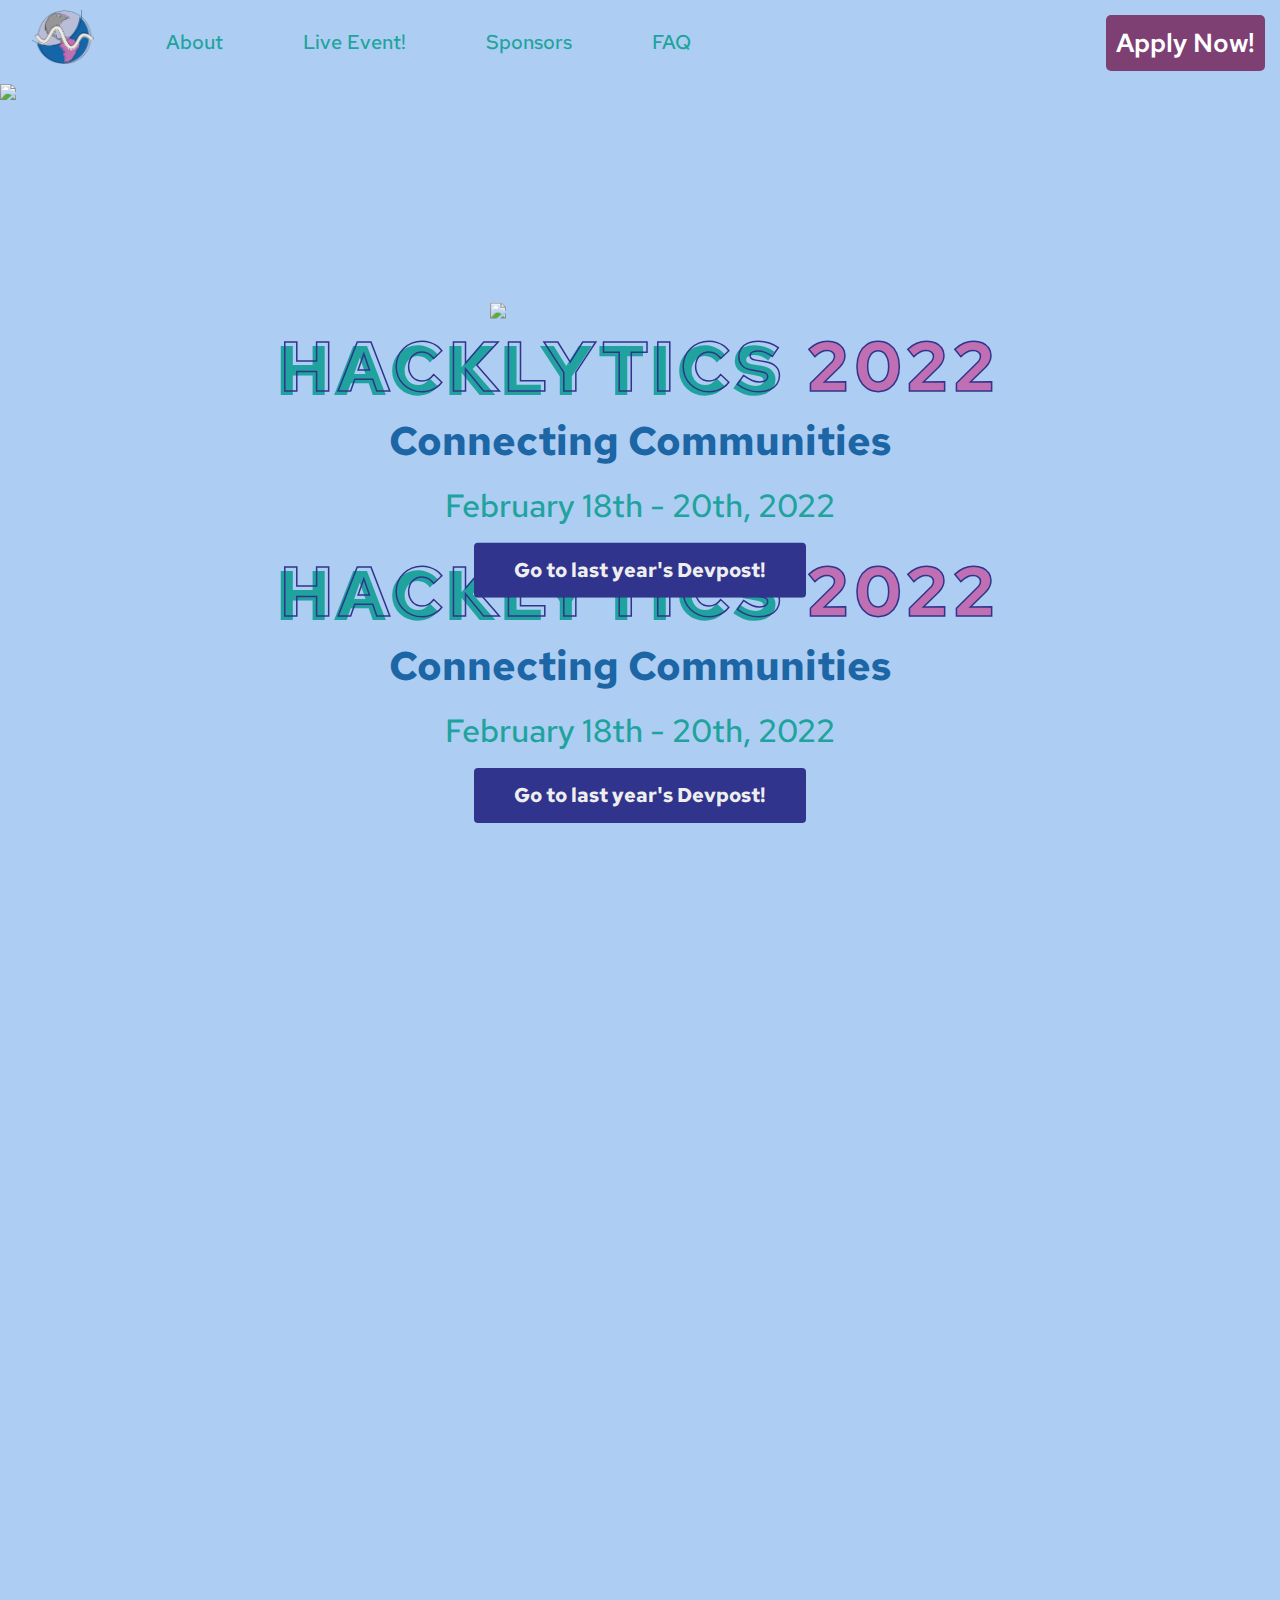
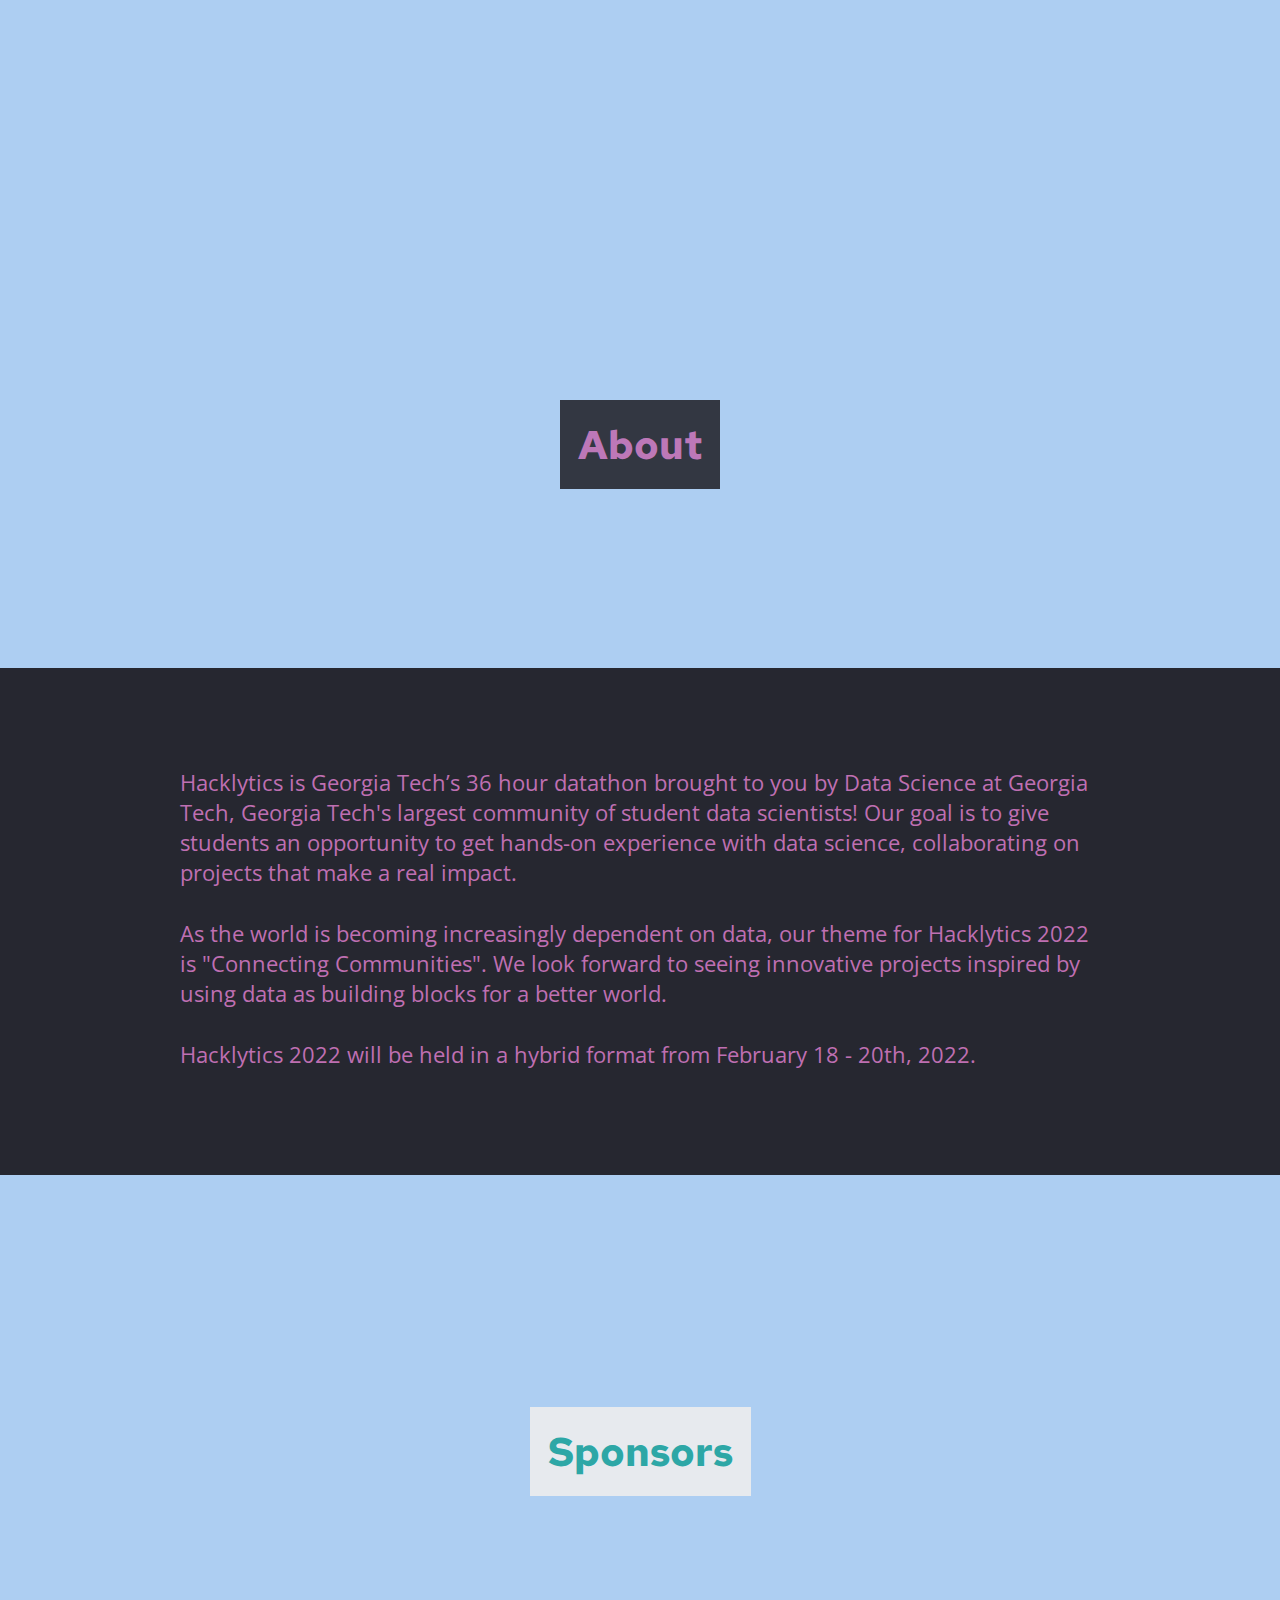
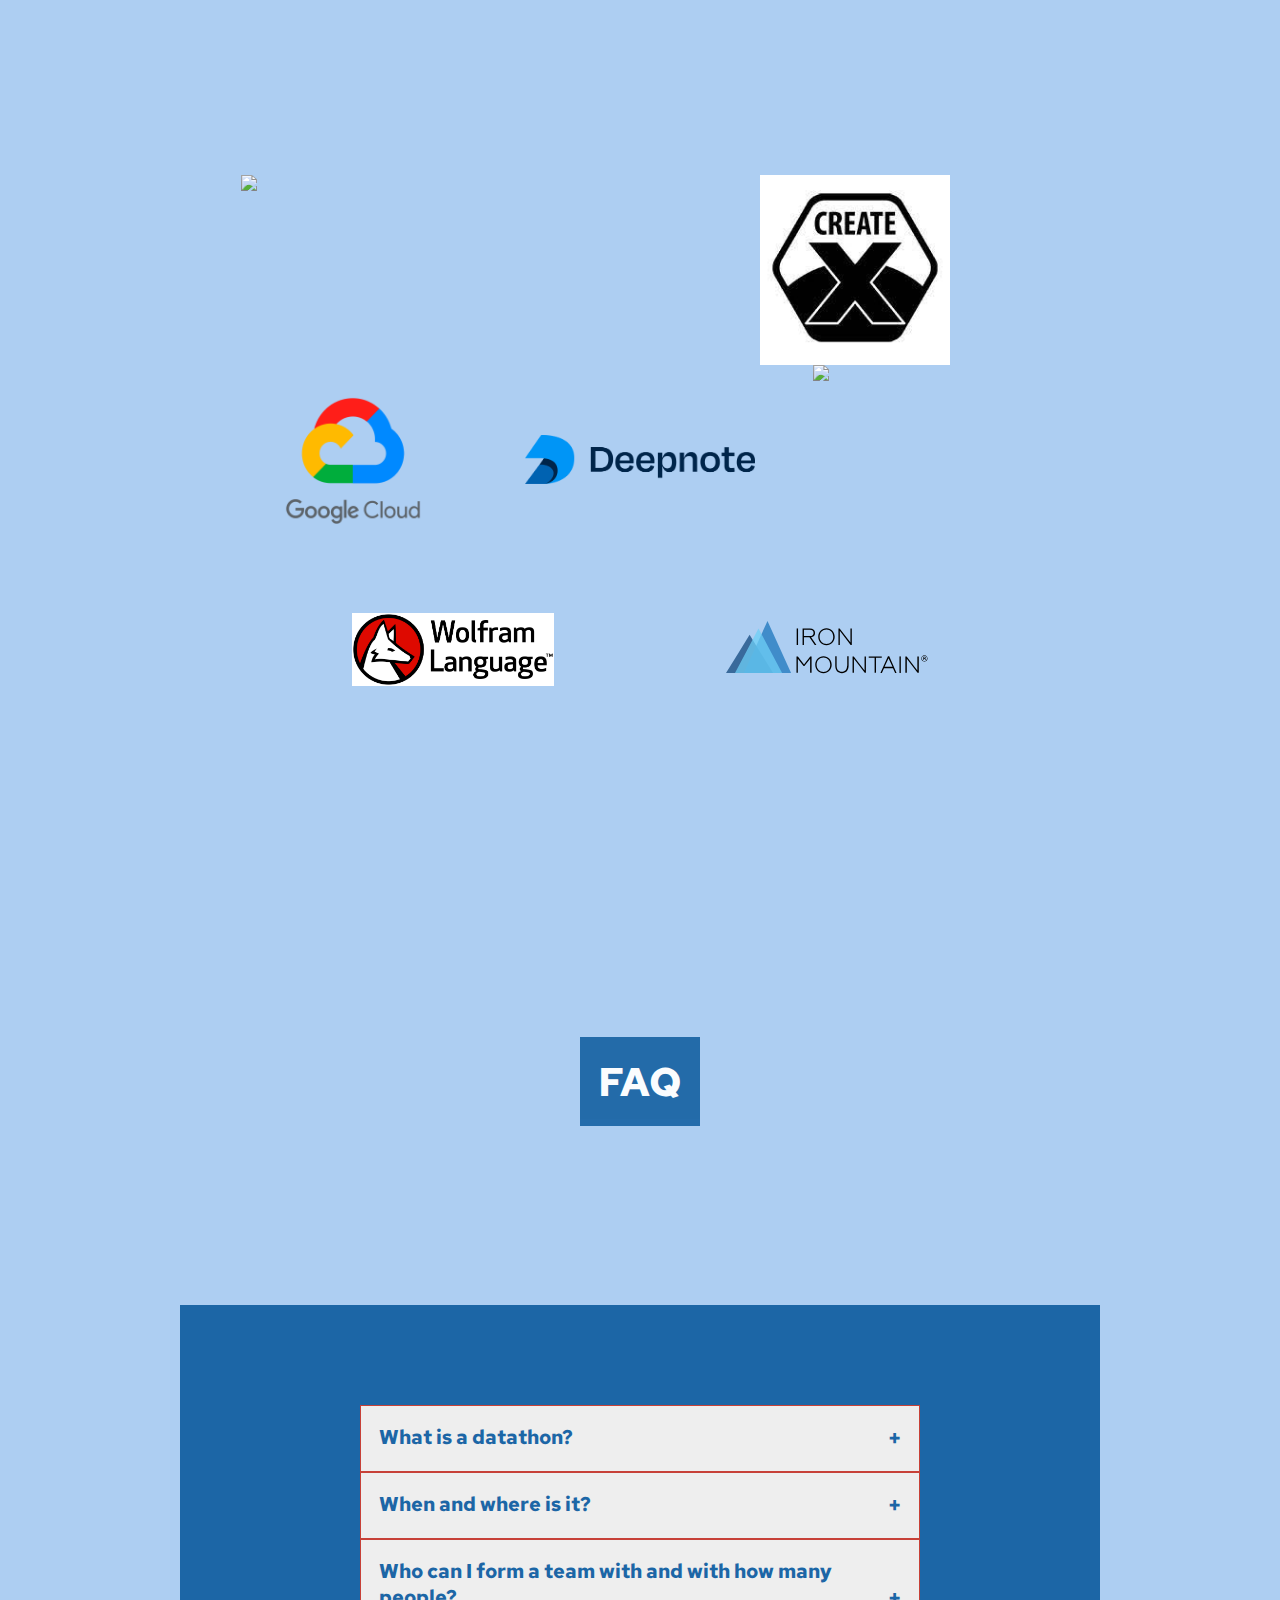
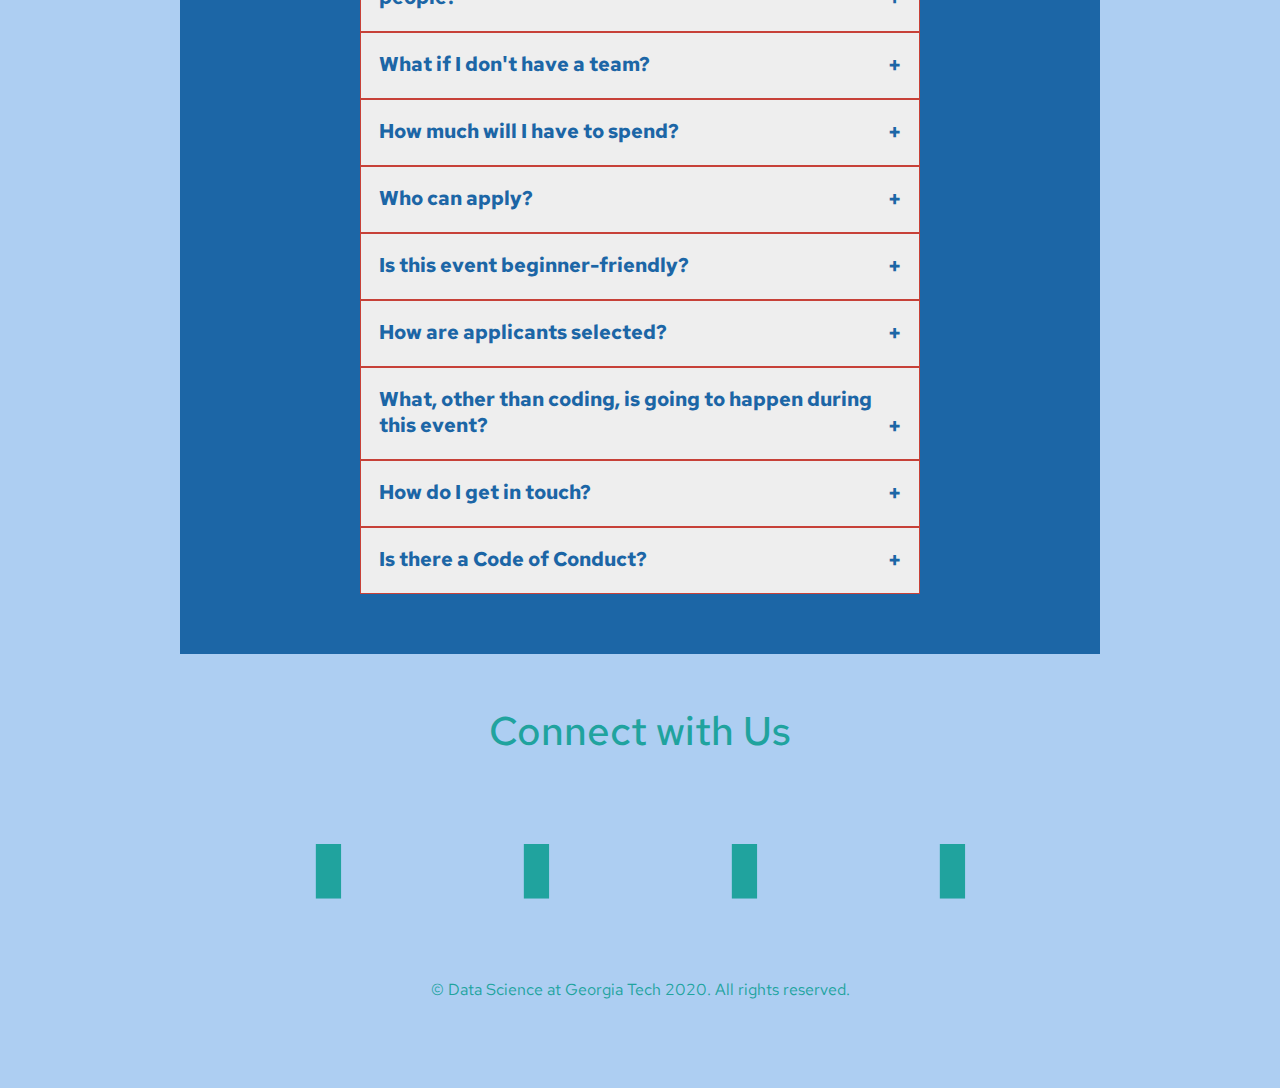
==== commit 3400d640: "Update index.html" ====
--- a/public/index.html
+++ b/public/index.html
@@ -101,16 +101,19 @@
         </p>
         -->
         <div class="sponsor-list" id="desktopSponsors">
-            <div id="tiers">
+            <div id="tiers" class="tier1">
                 <a class="sponsor sponsor2" href="https://www.antheminc.com/index.htm" target="_blank"><img src="assets/images/sponsors/anthem.png"></a>
-                <a class="sponsor sponsor2" href="https://ramblinwreck.com/" target="_blank"><img src="assets/images/sponsors/gtAthletics.png"></a>
-            </div>
-            <div id="tiers">
+                <a class="skinnysponsor sponsor2a" href="https://create-x.gatech.edu/" target="_blank"><img src="assets/images/sponsors/createx.png"></a>
+            </div>
+            
+            <div id="tiers" class="tier2">
                 <a class="sponsor sponsor3" href="https://cloud.google.com/" target="_blank"><img src="assets/images/sponsors/googlecloud.png"></a>
                 <a class="sponsor sponsor3" href="https://deepnote.com/" target="_blank"><img src="assets/images/sponsors/deepnote.png"></a>
-                <a class="sponsor sponsor3a" href="https://create-x.gatech.edu/" target="_blank"><img src="assets/images/sponsors/createx.png"></a>
-            </div>
-            <div id="tiers">
+                <a class="sponsor sponsor3" href="https://ramblinwreck.com/" target="_blank"><img src="assets/images/sponsors/gtAthletics.png"></a>
+                
+            </div>
+            
+            <div id="tiers" class="tier3">
                 <a class="sponsor sponsor4" href="https://www.wolfram.com/language/" target="_blank"><img src="assets/images/sponsors/wolfram.png"></a>
                 <a class="sponsor sponsor4" href="https://www.ironmountain.com/" target="_blank"><img src="assets/images/sponsors/logo-iron-mountain-2.svg"></a>
             </div>
--- a/public/assets/stylesheets/main.css
+++ b/public/assets/stylesheets/main.css
@@ -237,7 +237,7 @@
     display: flex;
     flex-flow: column wrap;
     justify-content: space-evenly;
-    margin-bottom: 100px;
+    margin-bottom: 60px;
 }
 
 #mobileSponsors {
@@ -524,9 +524,13 @@
     flex-flow: row nowrap;
     justify-content: space-evenly;
     width: 100%;
-    border: 1px dashed red;
+    /*border: 1px dashed red;*/
     position: relative;
-    height: 170px;
+    height: 190px;
+}
+
+.tier1 {
+    height: 220px;
 }
 
 /*
@@ -546,7 +550,15 @@
 
 a.sponsor {
     display: flexbox;
-    border:1px dashed green;
+    /*border:1px dashed green;*/
+    box-sizing: border-box;
+    height: 100%;
+    position: relative;
+}
+
+a.skinnysponsor {
+    display: flexbox;
+    /*border:1px dashed green;*/
     box-sizing: border-box;
     height: 100%;
     position: relative;
@@ -566,6 +578,20 @@
     /*border: 1px dashed blue;*/
 }
 
+a.skinnysponsor > img {
+    display: block;
+    position: absolute;
+    height: 100%;
+    width: auto;
+    top:0;
+    bottom:0;
+    left:0;
+    right:0;
+    margin:auto;
+    max-width: 25em;
+    /*border: 1px dashed blue;*/
+}
+
 a.sponsor1 {
     width: 50%;
 }
@@ -575,13 +601,7 @@
 }
 
 a.sponsor2a {
-	margin-left: auto;
-    margin-right: auto;
-    padding: 0 2em 2em 0;
-	float: none;
-	width: 120%;
-	max-width: 35em;
-	margin-bottom: 3em;
+	width: 40%;
 }
 
 a.sponsor3 {
@@ -603,6 +623,16 @@
 .sponsor-head {
     display: block;
     padding: 0 2em 2em 0;
+}
+
+.divider {
+    display: block;
+    width: 80%;
+    height: 1px;
+    box-sizing: border-box;
+    border-top: 1px solid black;
+    margin: 20px auto;
+
 }
 
 /*
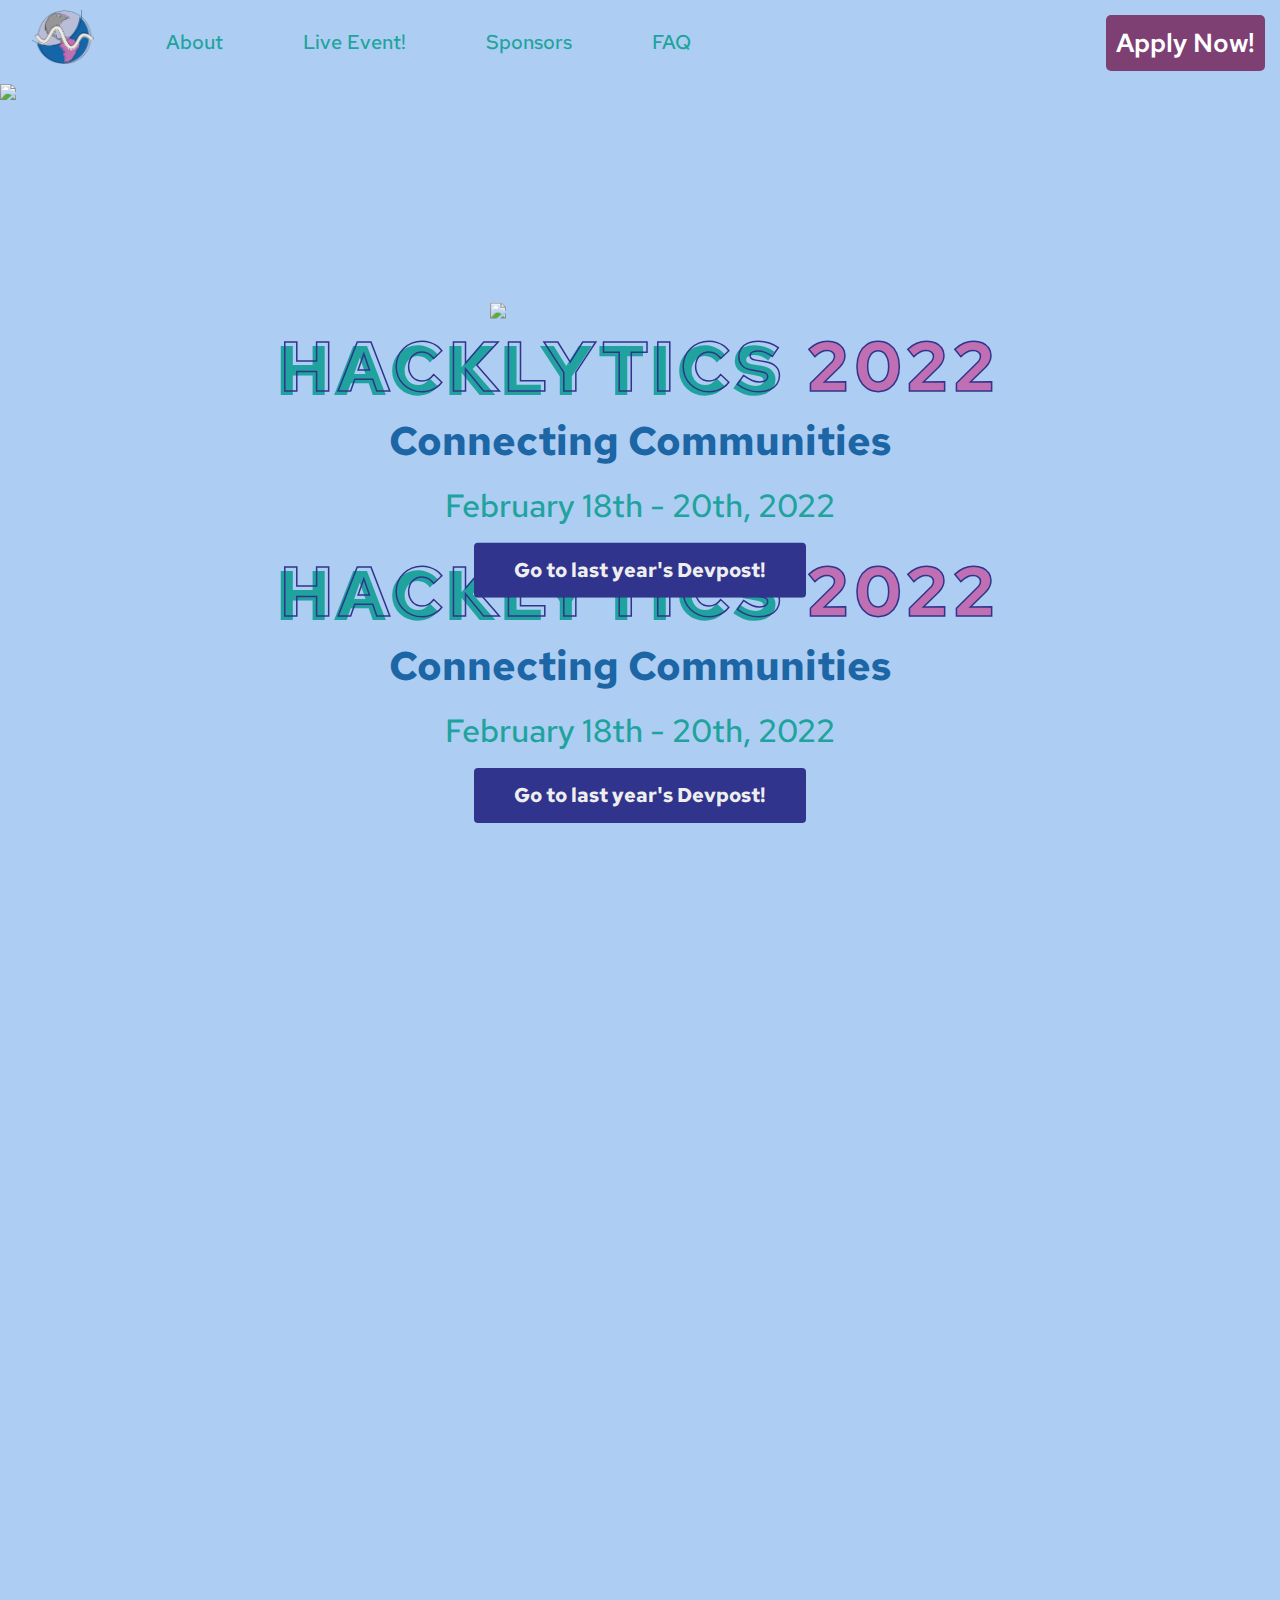
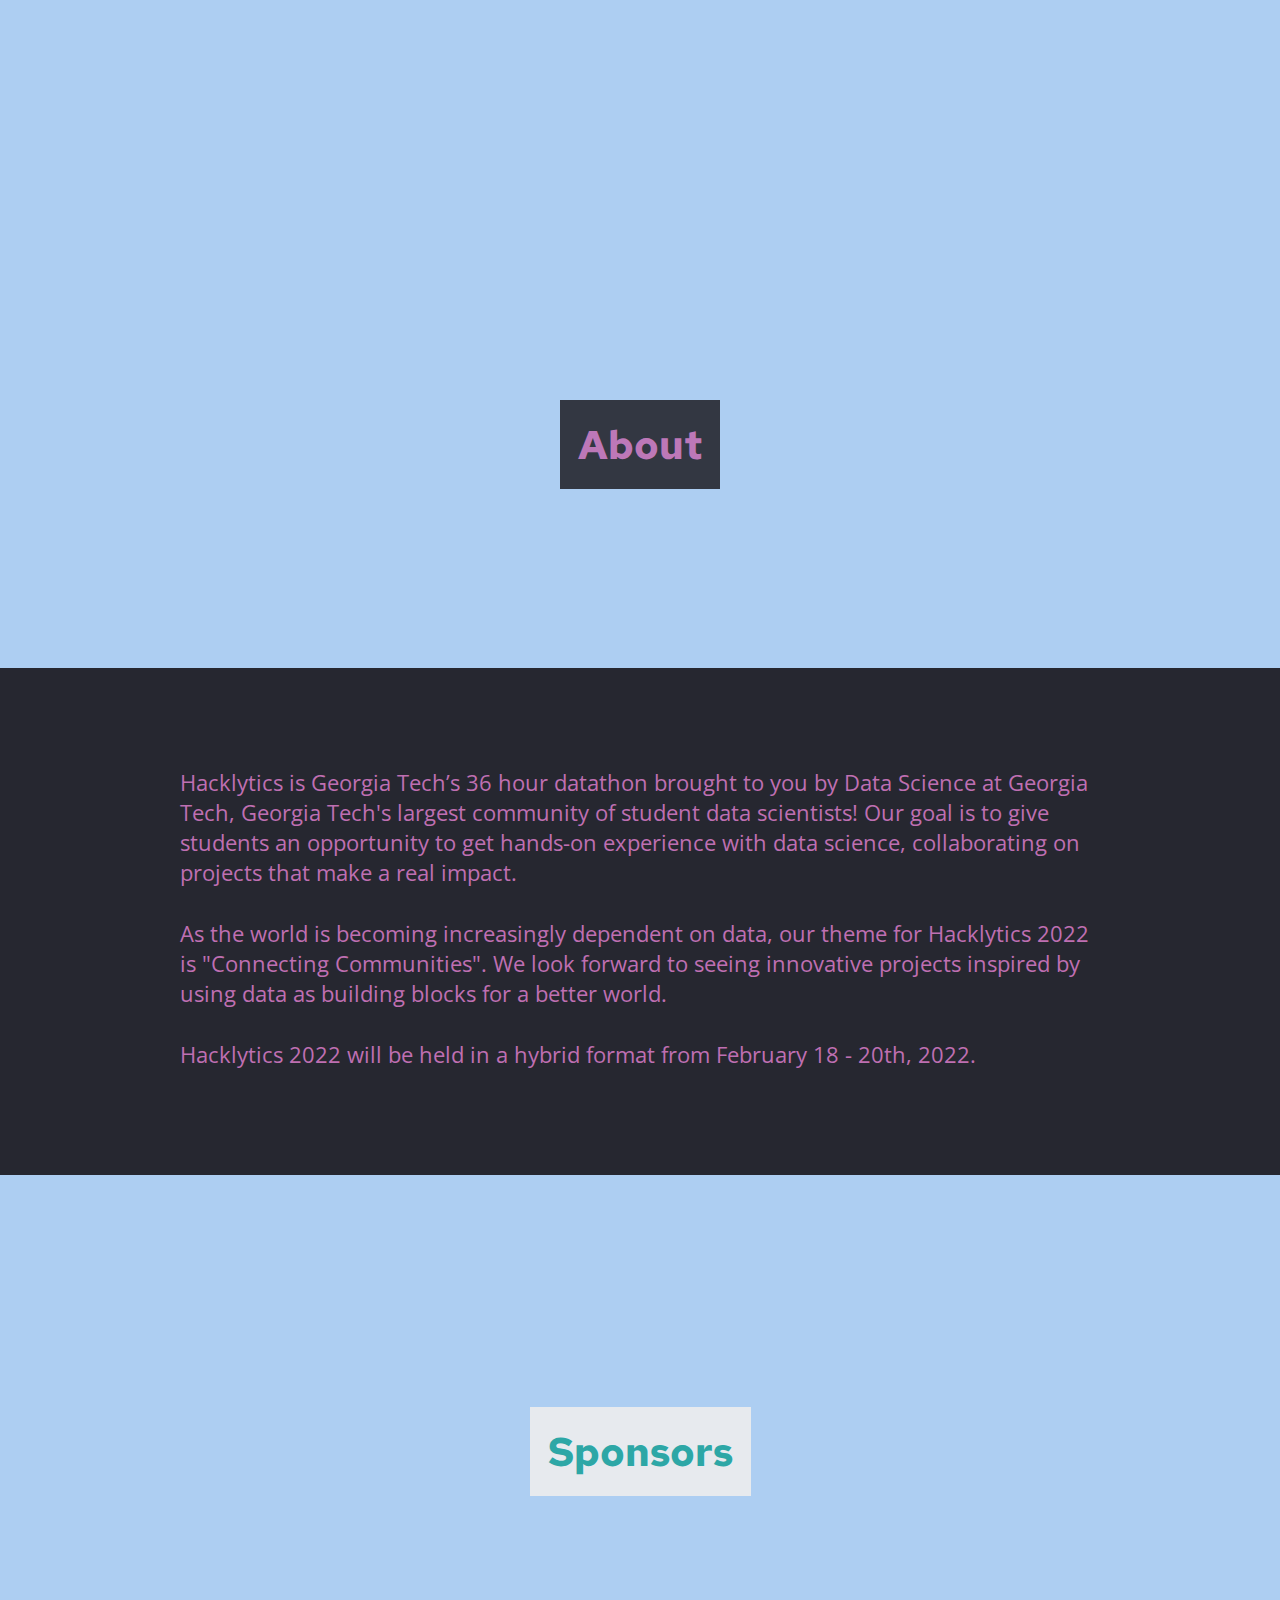
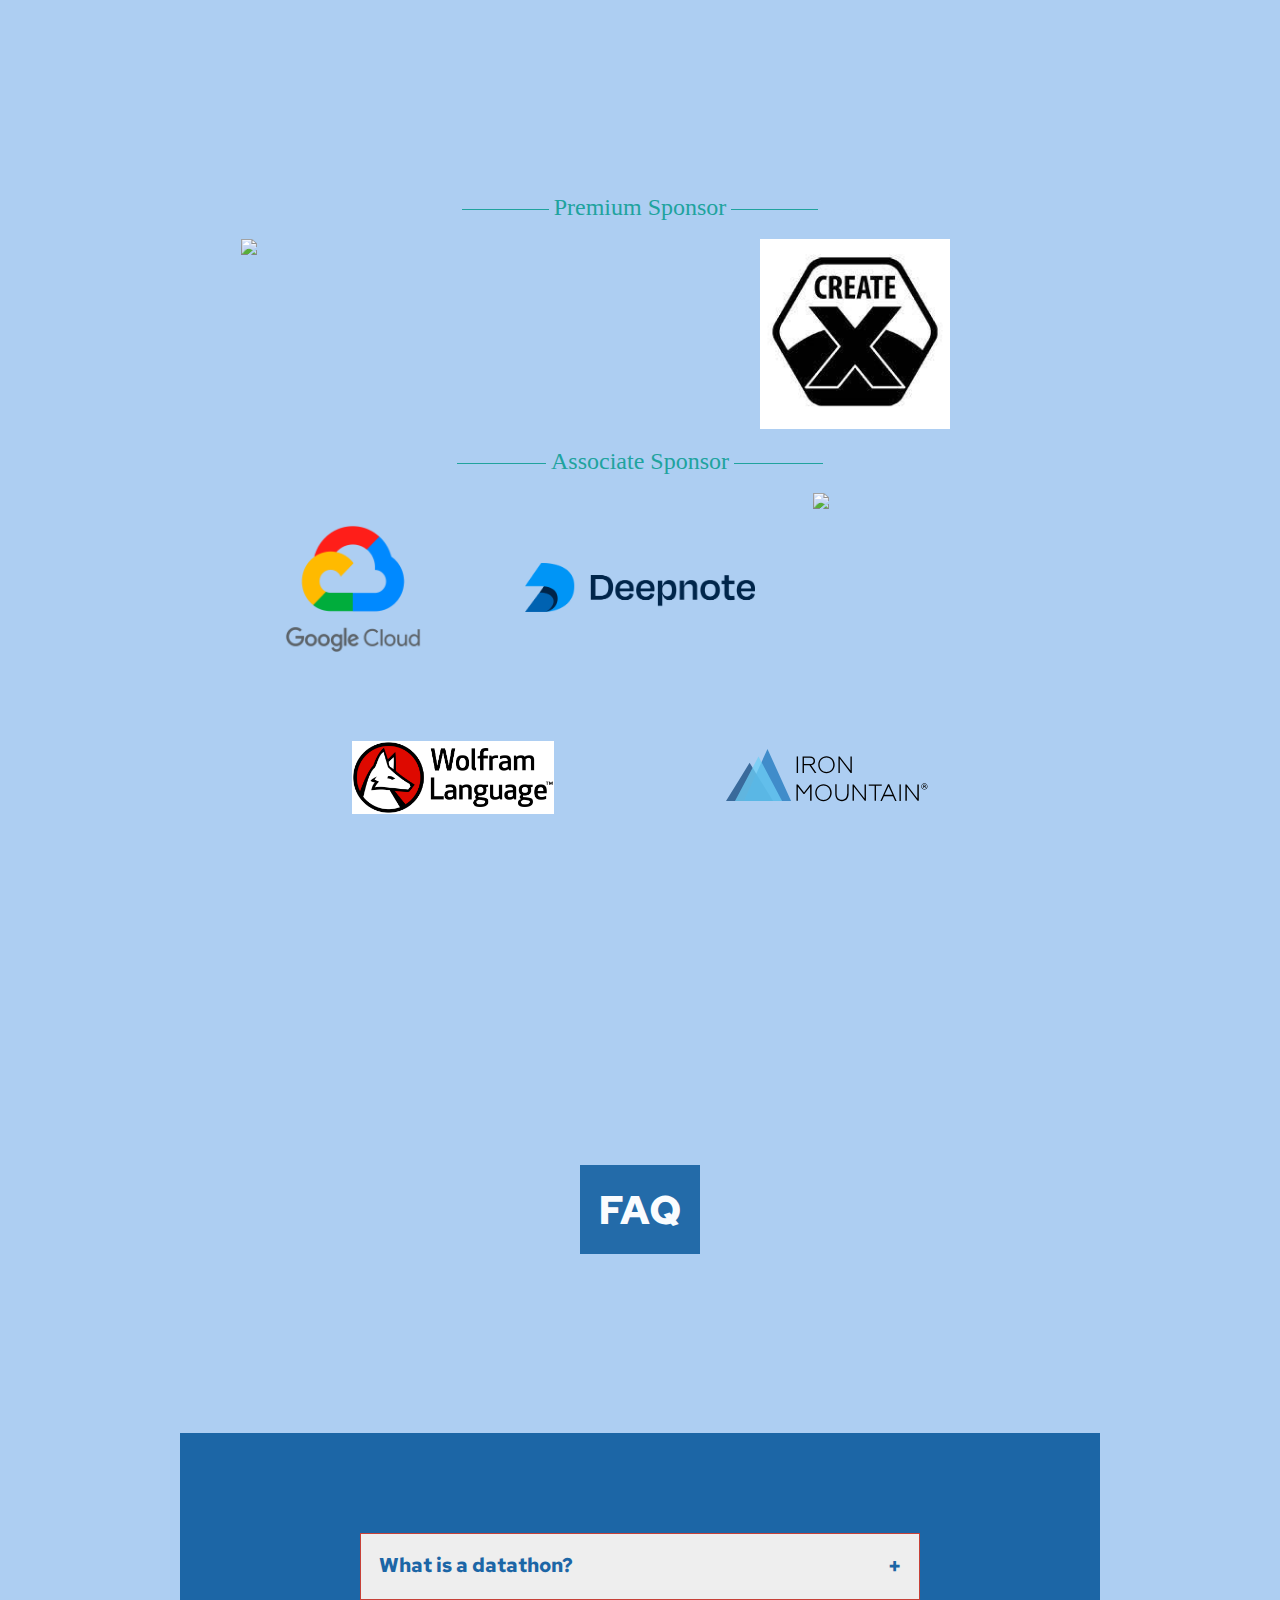
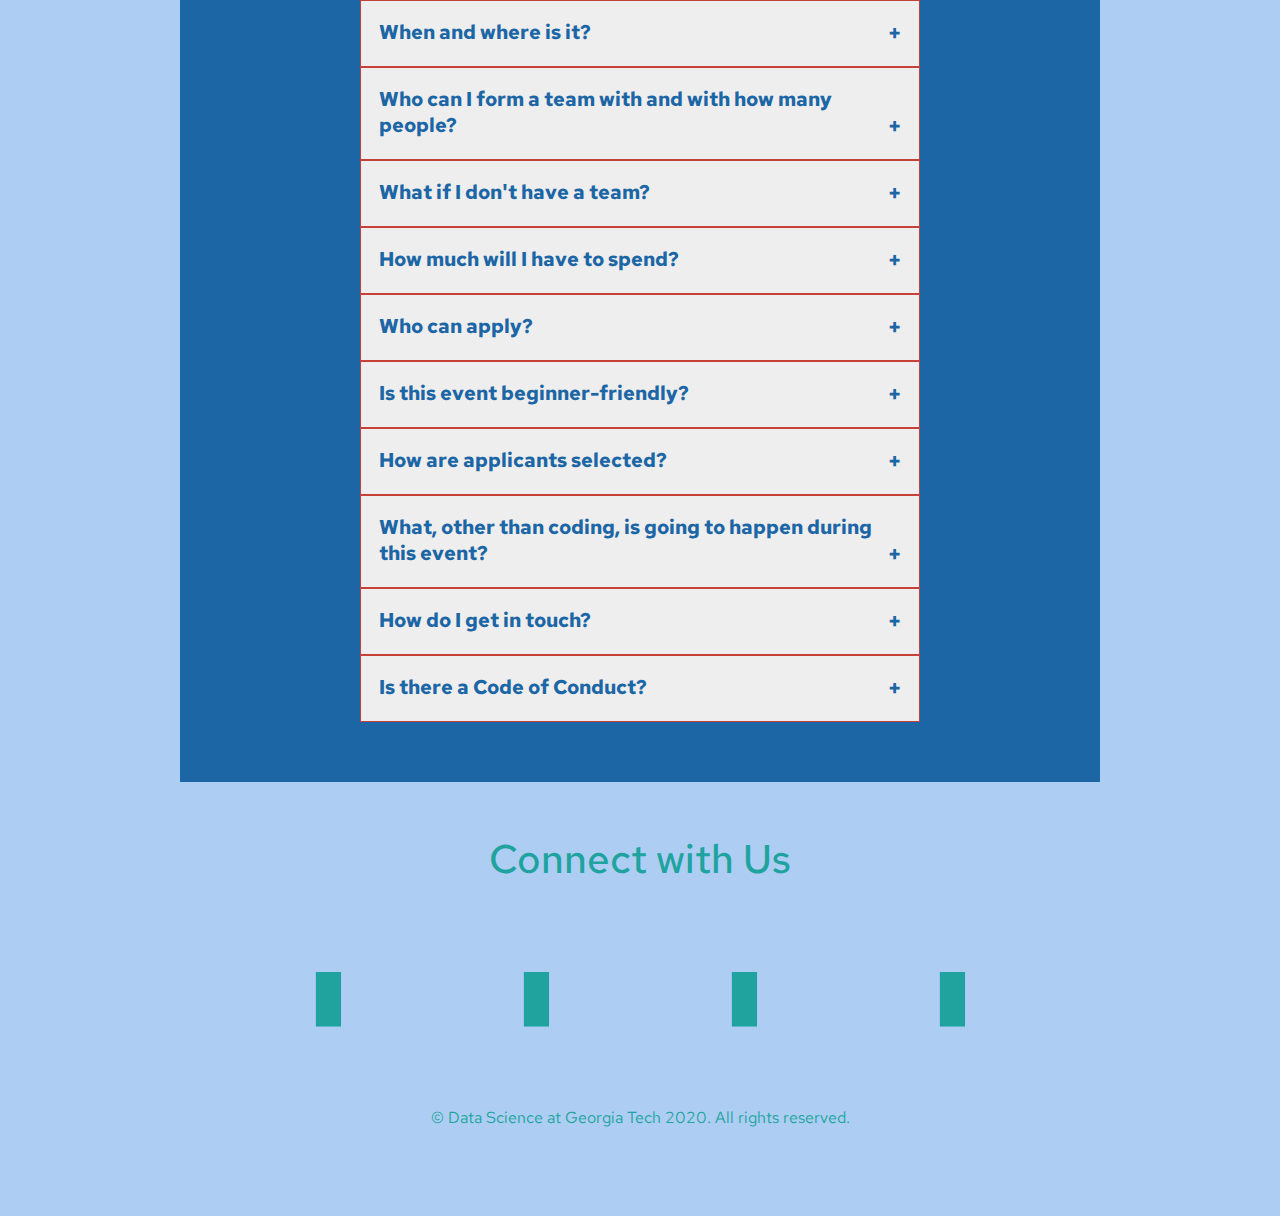
==== commit 108a0dae: "added sponsor seperators" ====
--- a/public/index.html
+++ b/public/index.html
@@ -101,18 +101,19 @@
         </p>
         -->
         <div class="sponsor-list" id="desktopSponsors">
+            <span class="sponsor-title">Premium Sponsor</span>
             <div id="tiers" class="tier1">
                 <a class="sponsor sponsor2" href="https://www.antheminc.com/index.htm" target="_blank"><img src="assets/images/sponsors/anthem.png"></a>
                 <a class="skinnysponsor sponsor2a" href="https://create-x.gatech.edu/" target="_blank"><img src="assets/images/sponsors/createx.png"></a>
             </div>
-            
+            <span class="sponsor-title">Associate Sponsor</span>
             <div id="tiers" class="tier2">
+                
                 <a class="sponsor sponsor3" href="https://cloud.google.com/" target="_blank"><img src="assets/images/sponsors/googlecloud.png"></a>
                 <a class="sponsor sponsor3" href="https://deepnote.com/" target="_blank"><img src="assets/images/sponsors/deepnote.png"></a>
                 <a class="sponsor sponsor3" href="https://ramblinwreck.com/" target="_blank"><img src="assets/images/sponsors/gtAthletics.png"></a>
                 
             </div>
-            
             <div id="tiers" class="tier3">
                 <a class="sponsor sponsor4" href="https://www.wolfram.com/language/" target="_blank"><img src="assets/images/sponsors/wolfram.png"></a>
                 <a class="sponsor sponsor4" href="https://www.ironmountain.com/" target="_blank"><img src="assets/images/sponsors/logo-iron-mountain-2.svg"></a>
--- a/public/assets/stylesheets/main.css
+++ b/public/assets/stylesheets/main.css
@@ -635,6 +635,39 @@
 
 }
 
+.sponsor-title {
+    display: block;
+    width: fit-content;
+    text-align: center;
+    font-weight: 500;
+    font-size: 1.5em;
+    position: relative;
+    margin: 20px auto;
+
+}
+
+.sponsor-title:after {
+    content: "";
+    z-index: 1;
+    position: absolute;
+    top: 50%;
+    right: calc(-5px + -50%);
+    height: 2px;
+    width: 50%;
+    border-bottom:1px solid #20A39e;
+}
+
+.sponsor-title:before {
+    content: "";
+    z-index: 1;
+    position: absolute;
+    top: 50%;
+    left: calc(-5px + -50%);
+    height: 2px;
+    width: 50%;
+    border-bottom:1px solid #20A39e;
+}
+
 /*
 img.sponsor2 {
 	display: block;
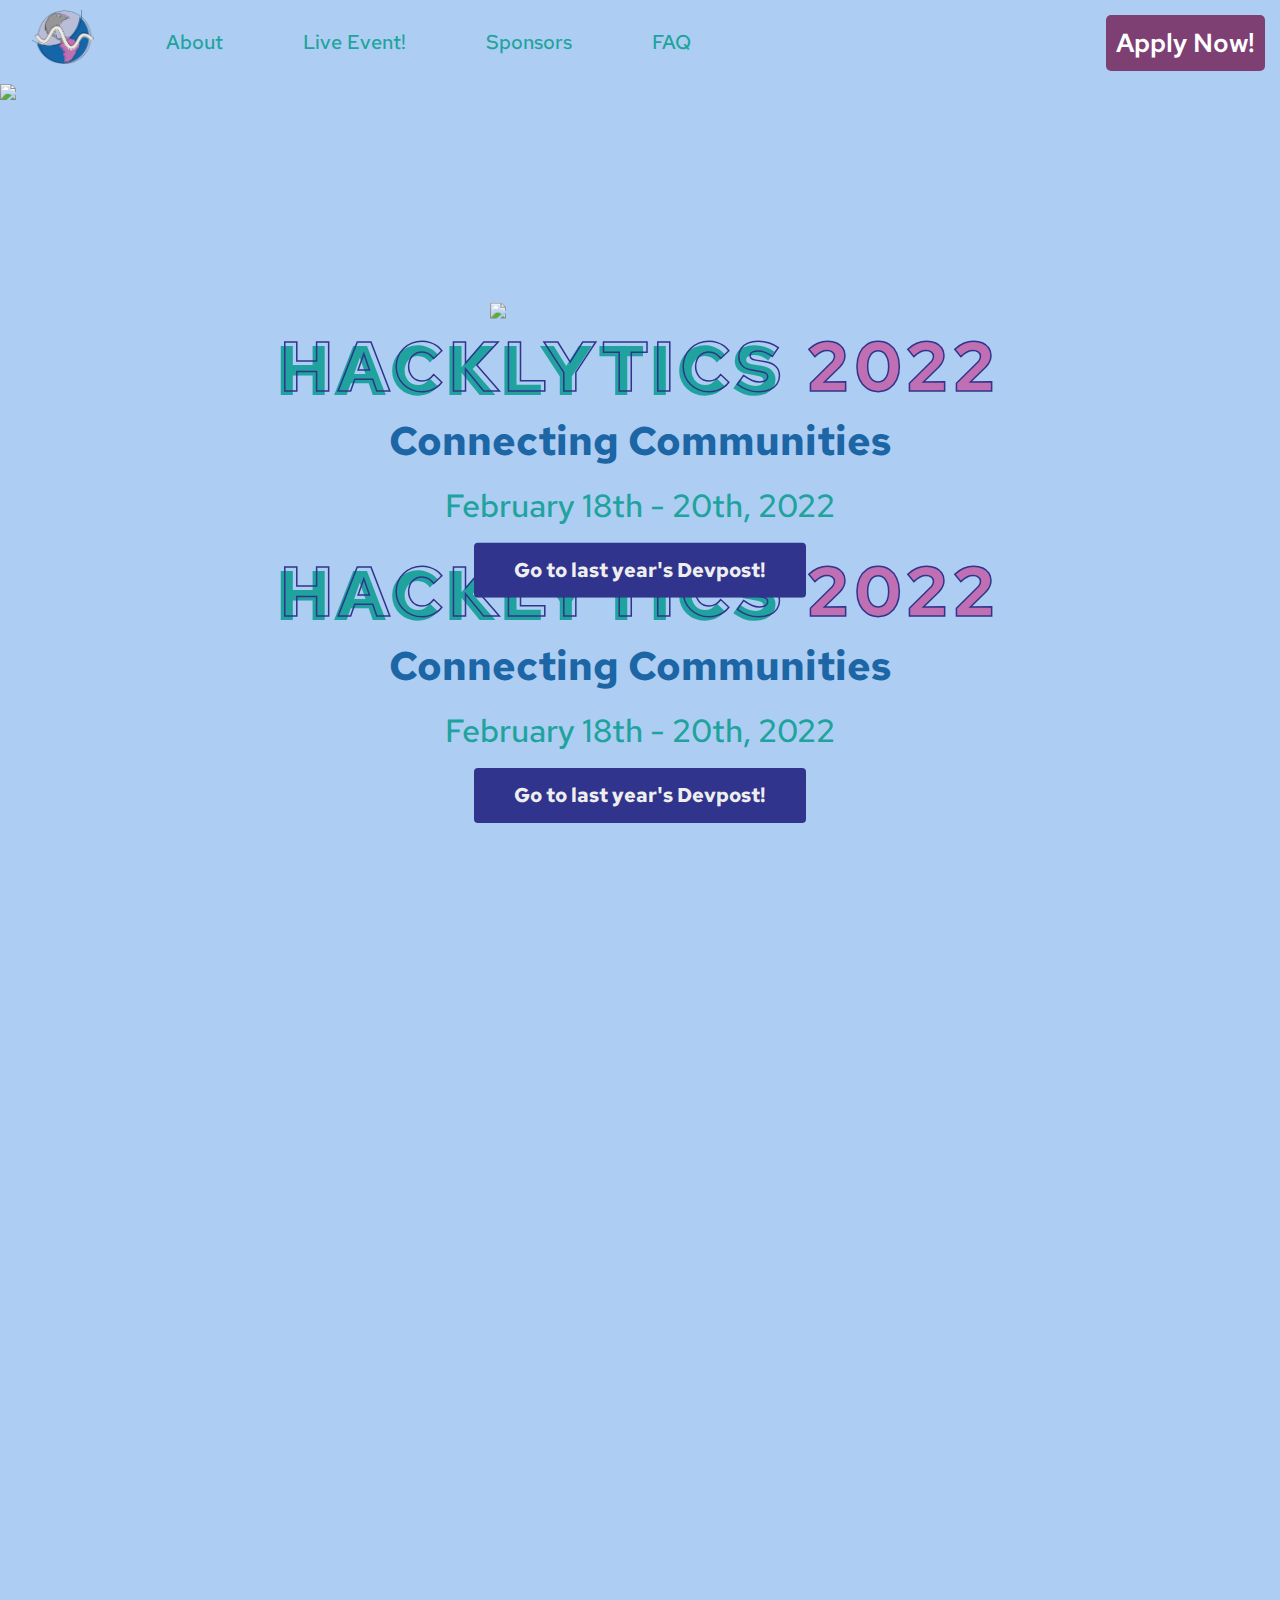
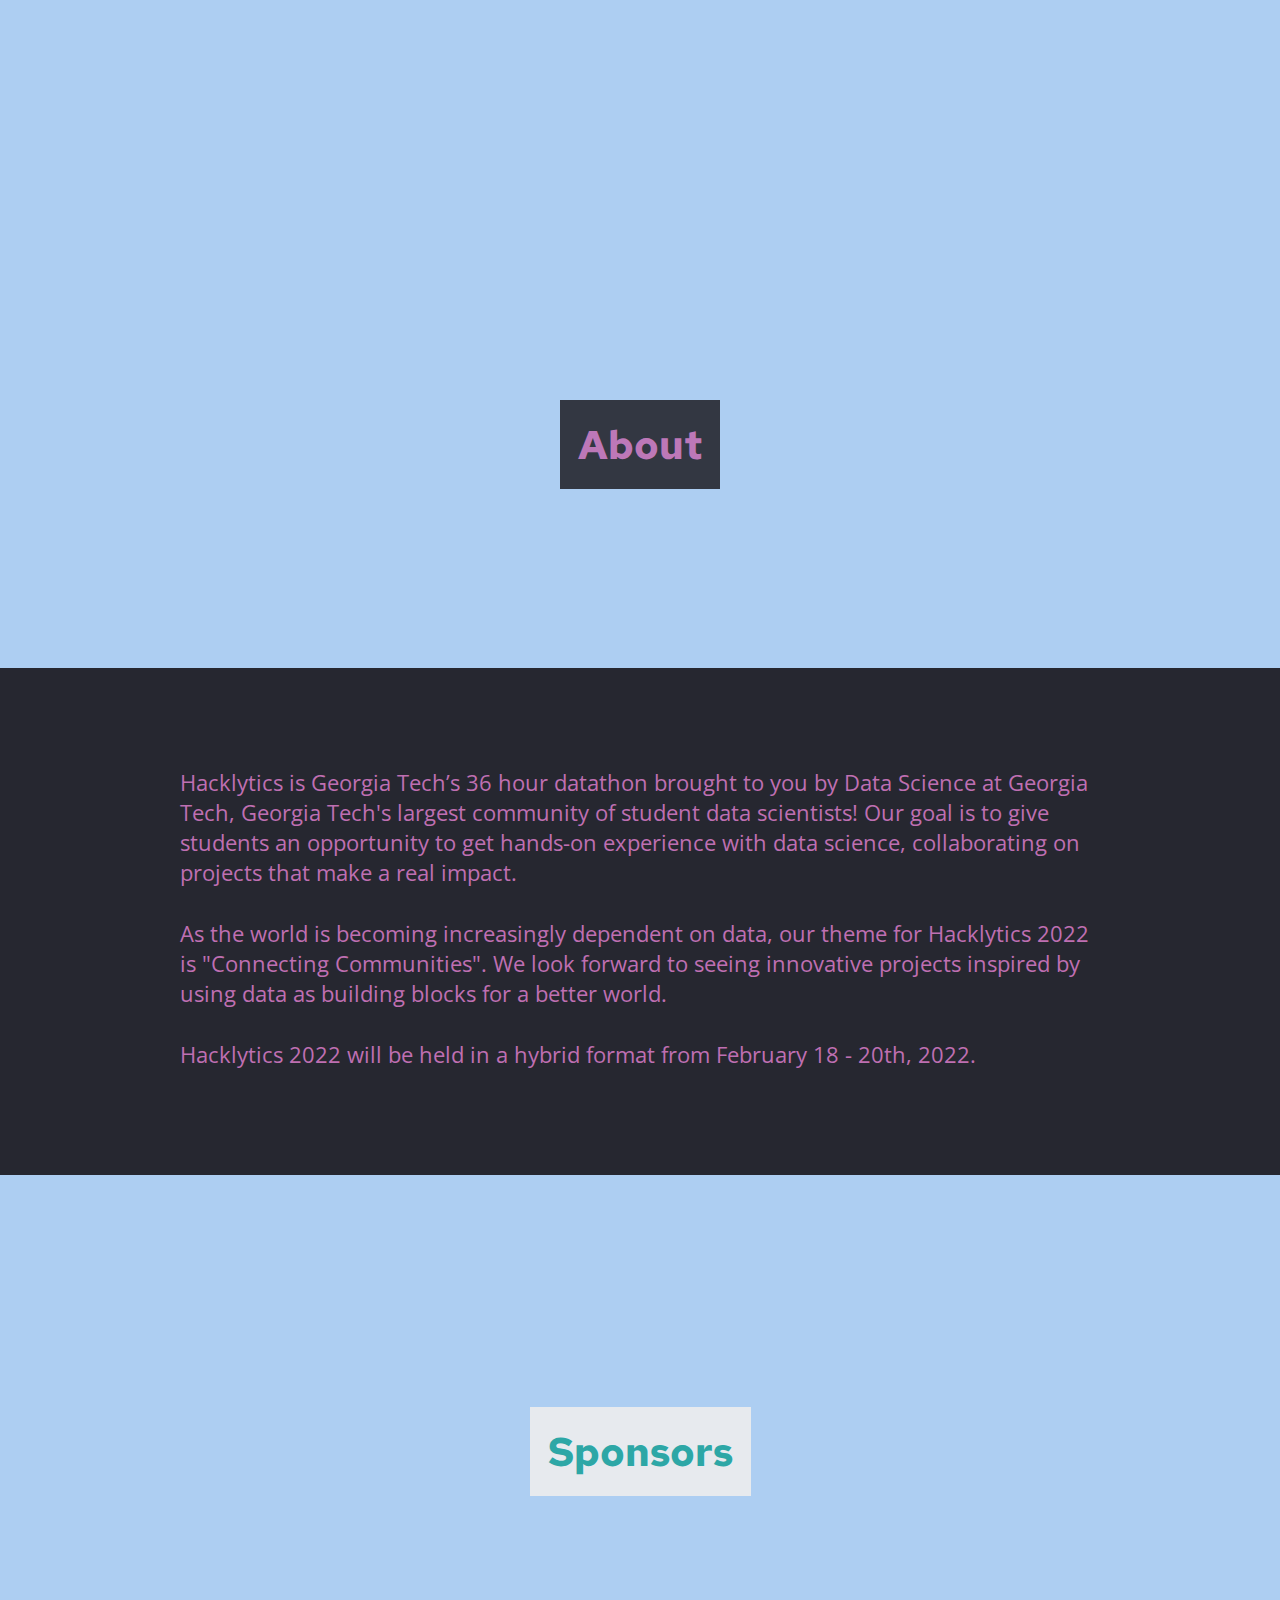
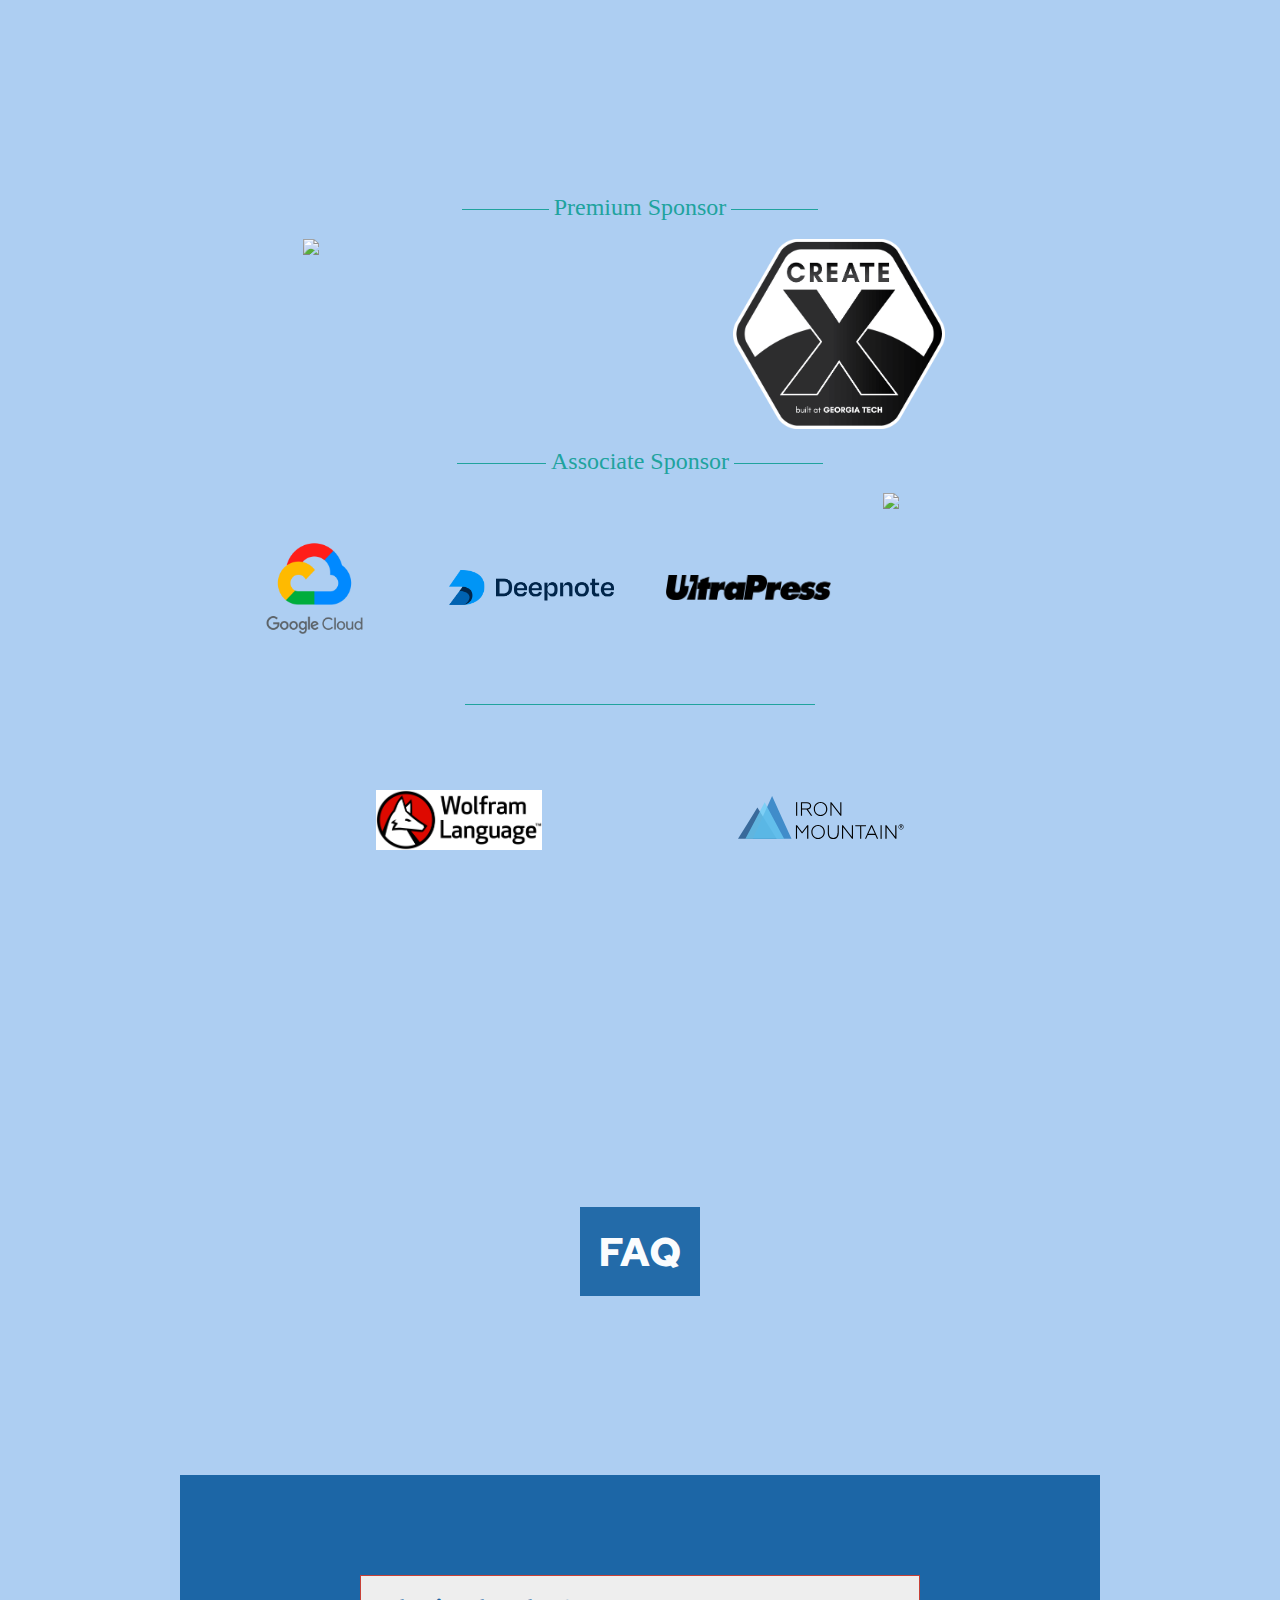
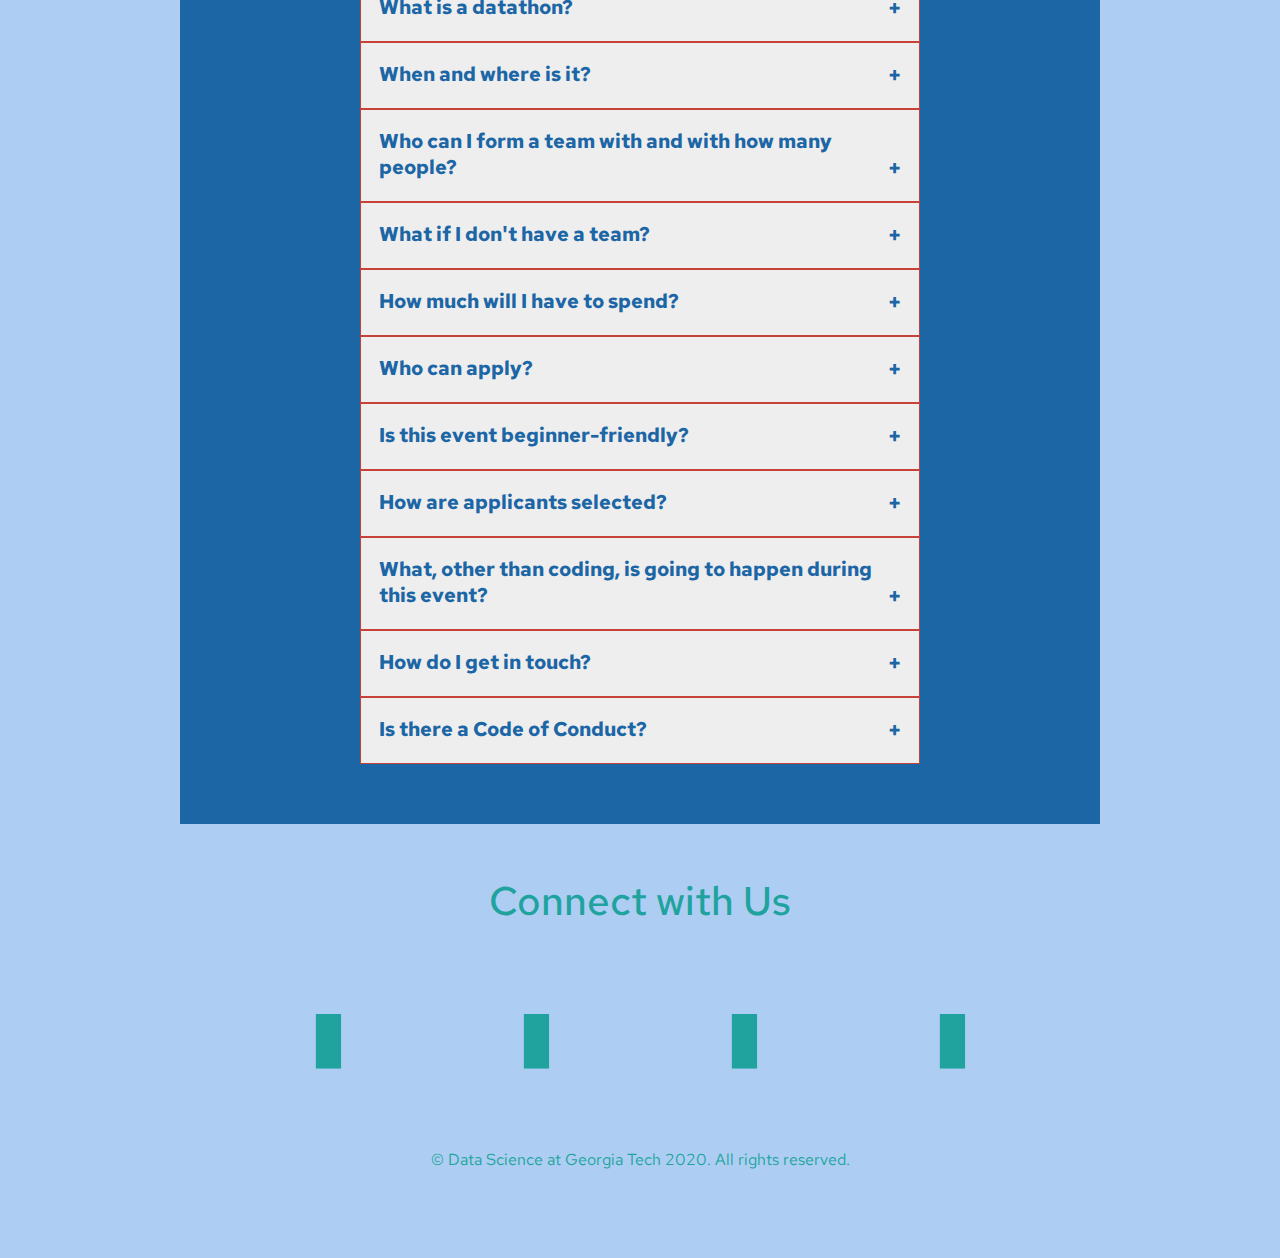
==== commit 2b2bbac6: "updated sponsor section" ====
--- a/public/index.html
+++ b/public/index.html
@@ -104,16 +104,18 @@
             <span class="sponsor-title">Premium Sponsor</span>
             <div id="tiers" class="tier1">
                 <a class="sponsor sponsor2" href="https://www.antheminc.com/index.htm" target="_blank"><img src="assets/images/sponsors/anthem.png"></a>
-                <a class="skinnysponsor sponsor2a" href="https://create-x.gatech.edu/" target="_blank"><img src="assets/images/sponsors/createx.png"></a>
+                <a class="skinnysponsor sponsor2a" href="https://create-x.gatech.edu/" target="_blank"><img src="assets/images/sponsors/CXGradient.png"></a>
             </div>
             <span class="sponsor-title">Associate Sponsor</span>
             <div id="tiers" class="tier2">
                 
                 <a class="sponsor sponsor3" href="https://cloud.google.com/" target="_blank"><img src="assets/images/sponsors/googlecloud.png"></a>
                 <a class="sponsor sponsor3" href="https://deepnote.com/" target="_blank"><img src="assets/images/sponsors/deepnote.png"></a>
+                <a class="sponsor sponsor3" href="https://ultrapress.com/" target="_blank"><img src="assets/images/sponsors/ultrapress.png"></a>
                 <a class="sponsor sponsor3" href="https://ramblinwreck.com/" target="_blank"><img src="assets/images/sponsors/gtAthletics.png"></a>
                 
             </div>
+            <span class="sponsor-divider"></span>
             <div id="tiers" class="tier3">
                 <a class="sponsor sponsor4" href="https://www.wolfram.com/language/" target="_blank"><img src="assets/images/sponsors/wolfram.png"></a>
                 <a class="sponsor sponsor4" href="https://www.ironmountain.com/" target="_blank"><img src="assets/images/sponsors/logo-iron-mountain-2.svg"></a>
--- a/public/assets/stylesheets/main.css
+++ b/public/assets/stylesheets/main.css
@@ -597,15 +597,15 @@
 }
 
 a.sponsor2 {
-	width: 40%;
+	width: 30%;
 }
 
 a.sponsor2a {
-	width: 40%;
+	width: 30%;
 }
 
 a.sponsor3 {
-	width: 25%;
+	width: 18%;
 }
 
 a.sponsor3a {
@@ -617,7 +617,7 @@
 }
 
 a.sponsor4 {
-	width: 22%;
+	width: 18%;
 }
 
 .sponsor-head {
@@ -644,6 +644,13 @@
     position: relative;
     margin: 20px auto;
 
+}
+.sponsor-divider {
+    display: block;
+    width: 350px;
+    height: 1px;
+    border-bottom: 1px solid #20A39e;
+    margin: 20px auto;
 }
 
 .sponsor-title:after {
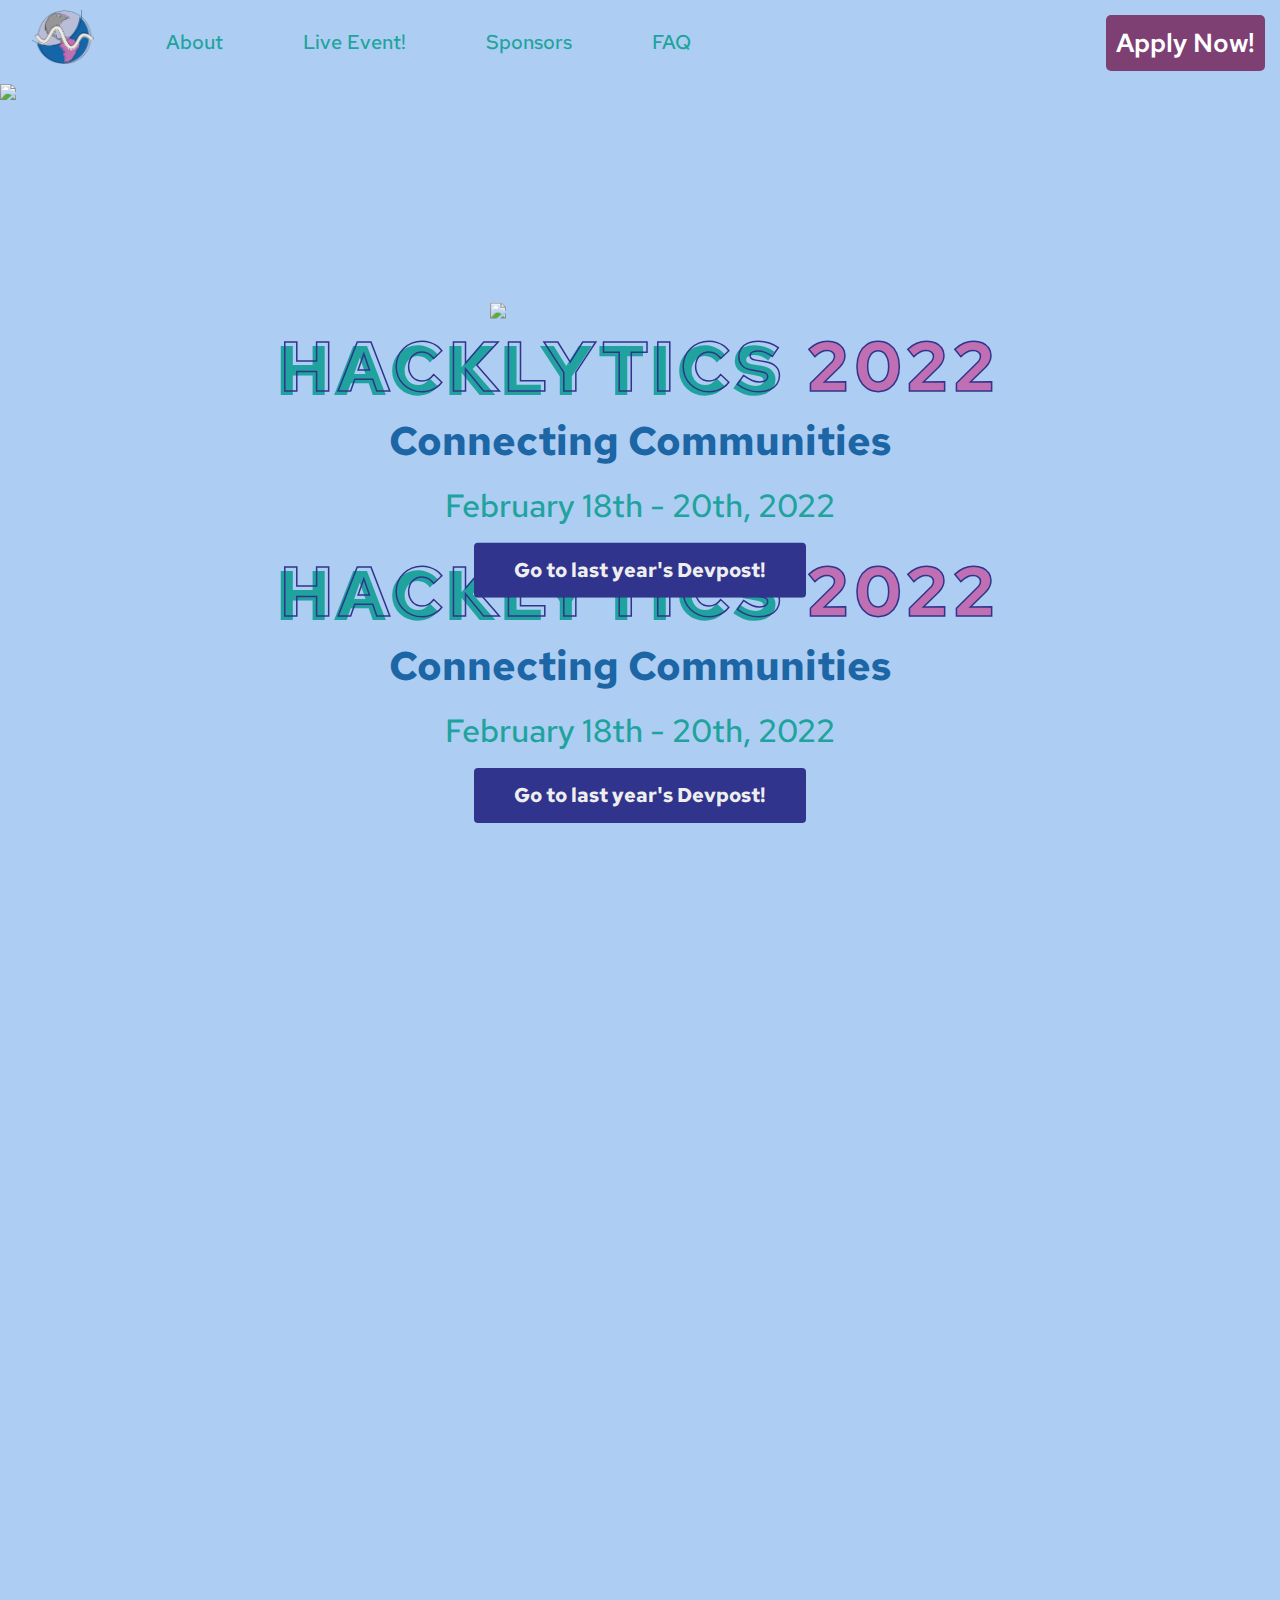
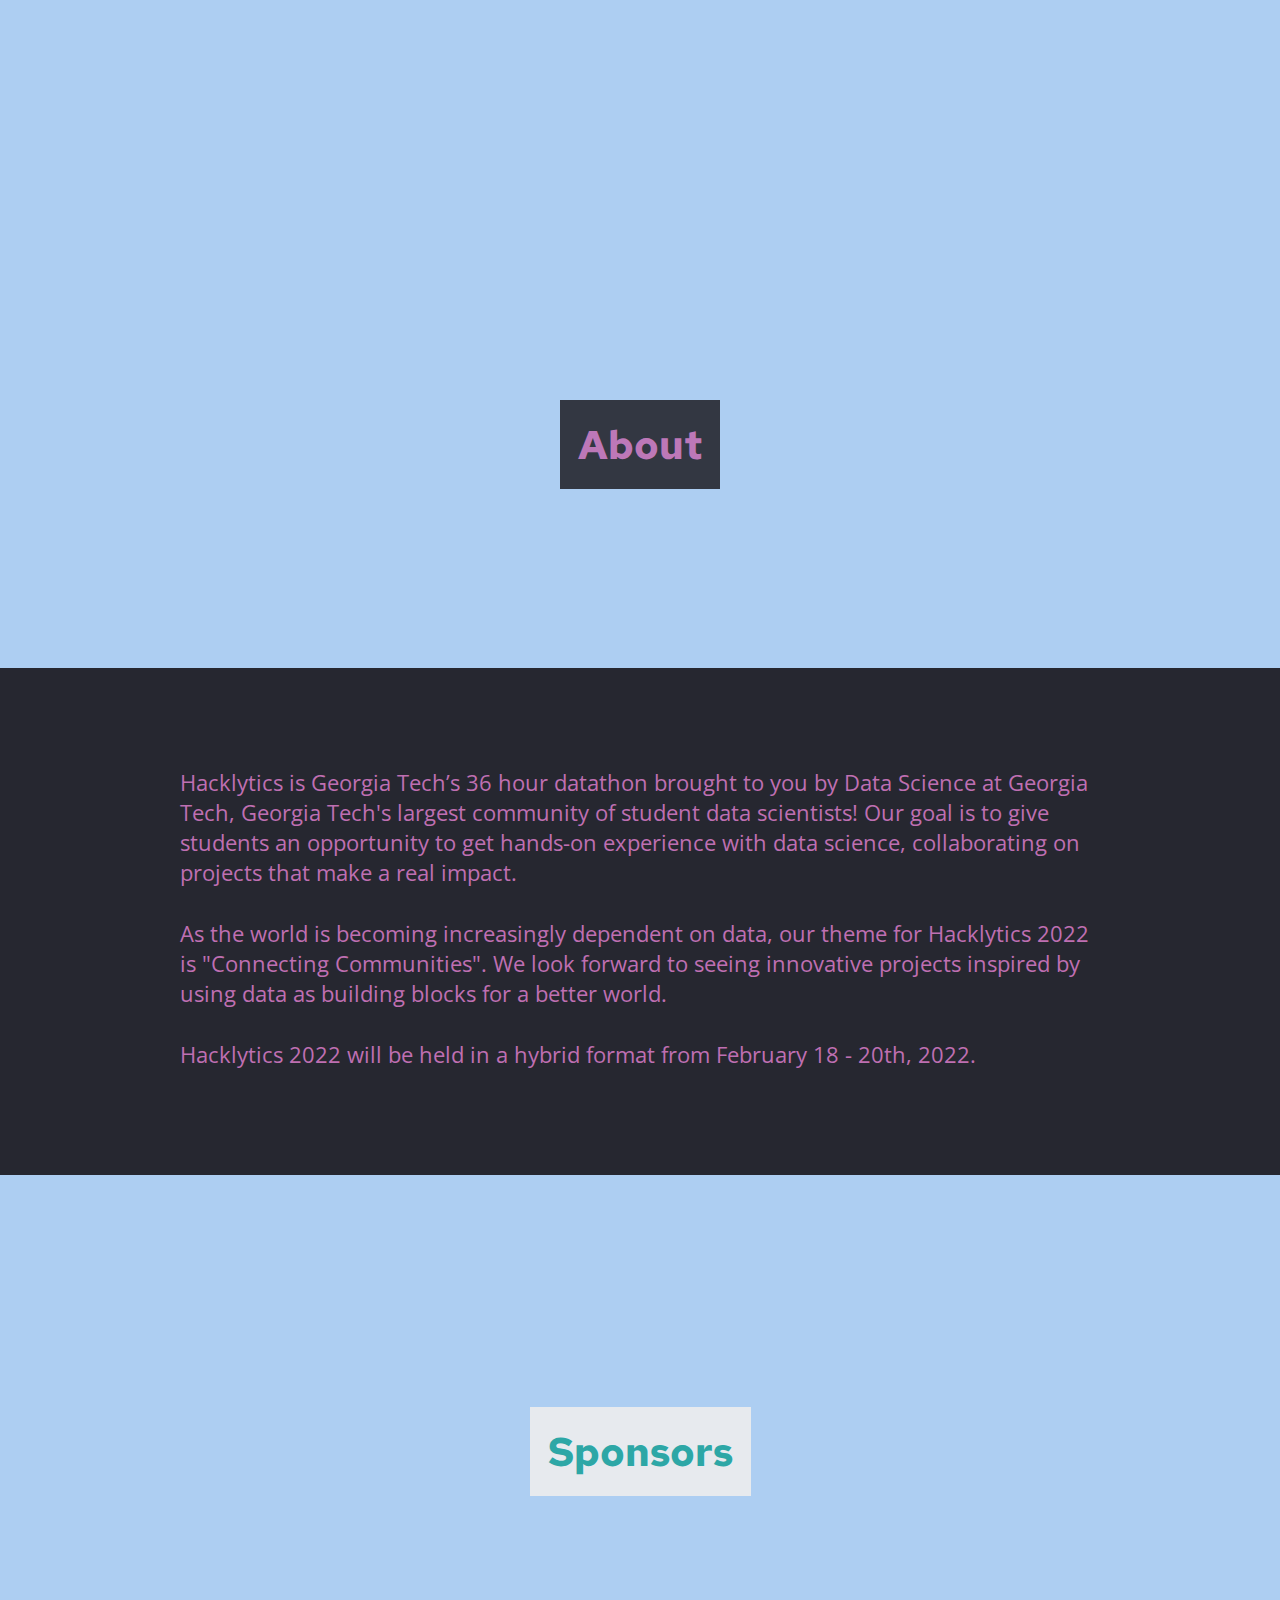
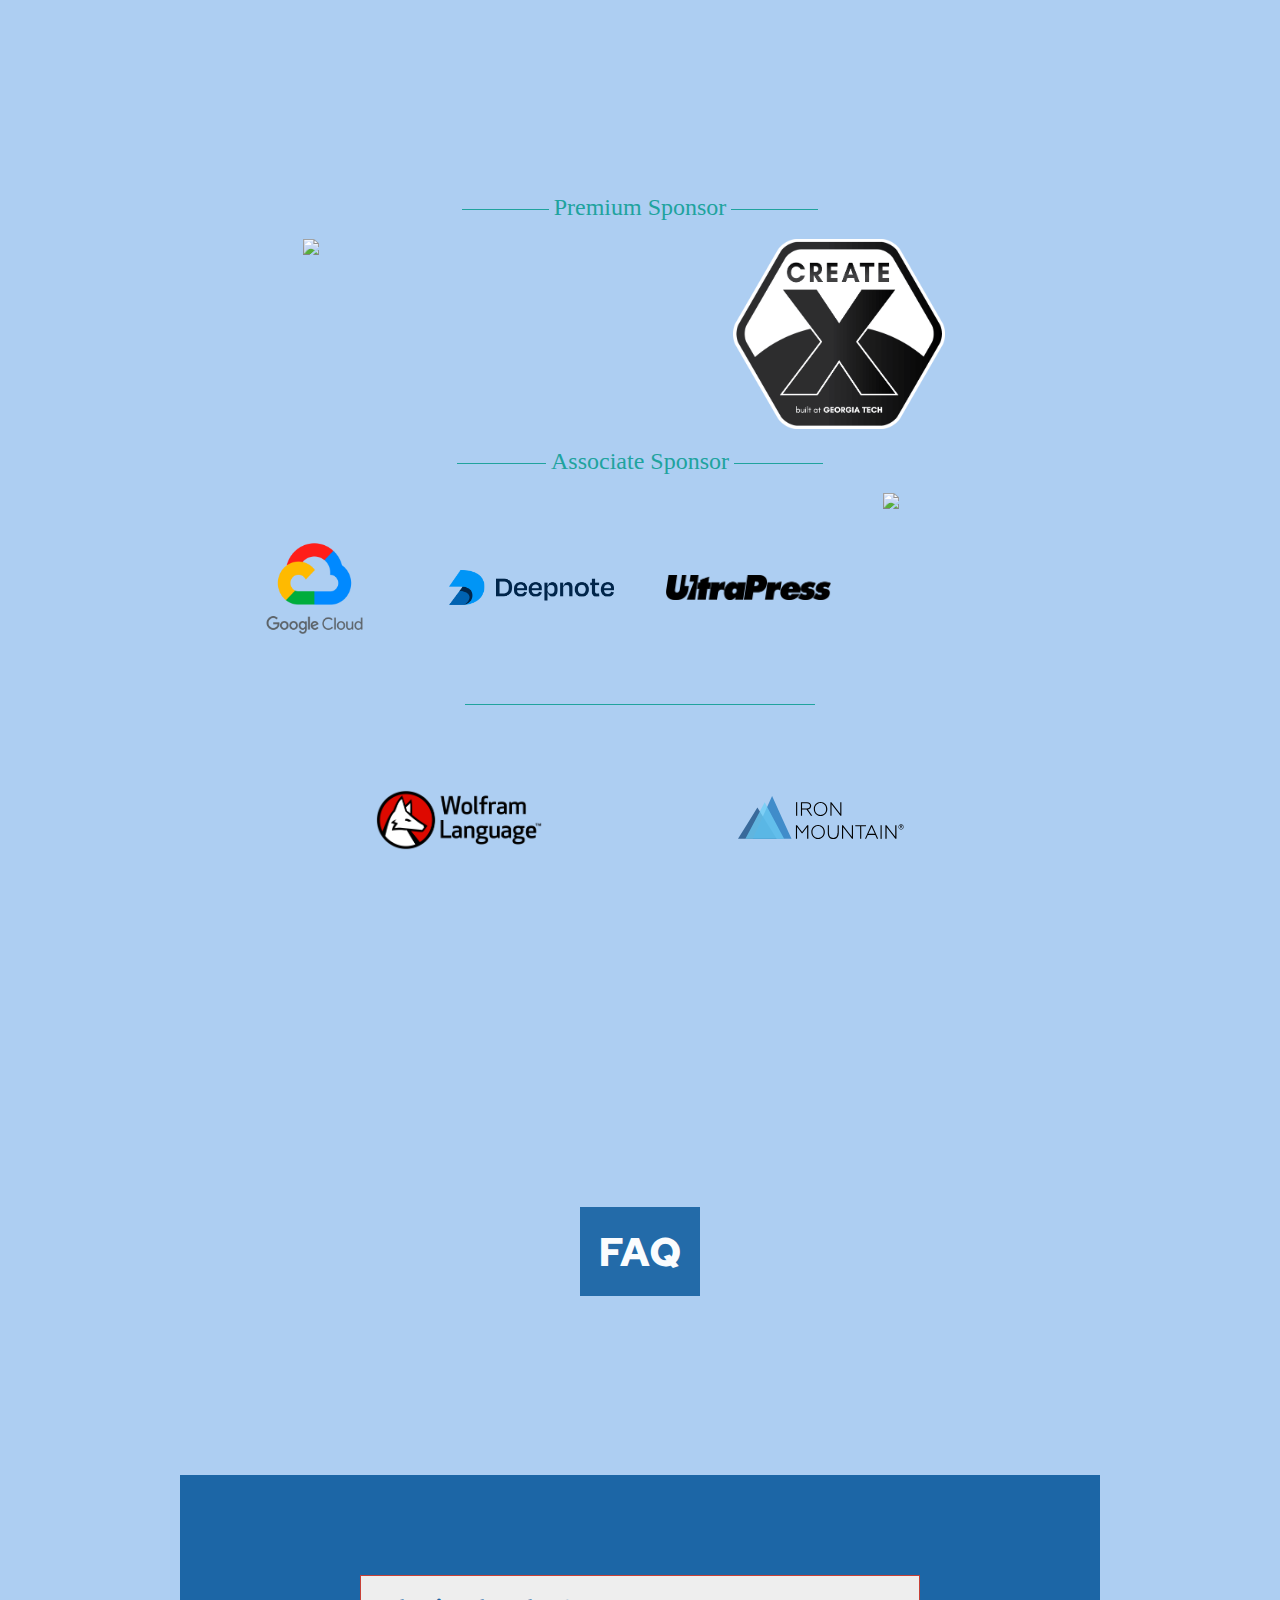
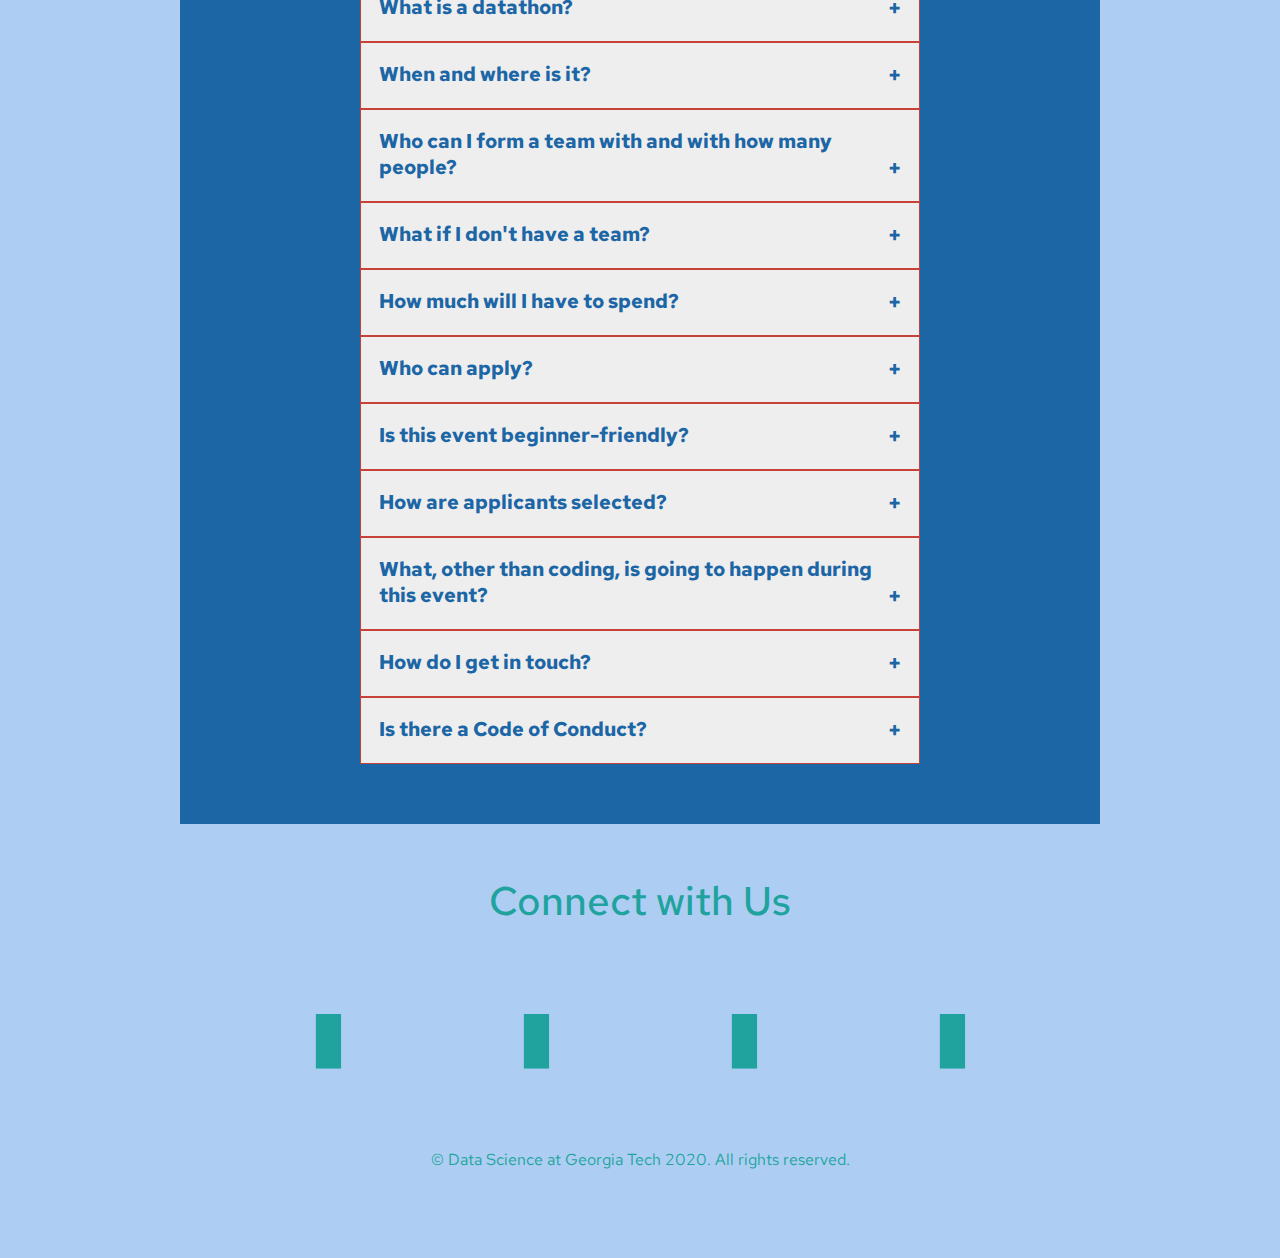
==== commit 6e54bc3e: "fixed logo" ====
--- a/public/index.html
+++ b/public/index.html
@@ -117,7 +117,7 @@
             </div>
             <span class="sponsor-divider"></span>
             <div id="tiers" class="tier3">
-                <a class="sponsor sponsor4" href="https://www.wolfram.com/language/" target="_blank"><img src="assets/images/sponsors/wolfram.png"></a>
+                <a class="sponsor sponsor4" href="https://www.wolfram.com/language/" target="_blank"><img src="assets/images/sponsors/wolframNoBG.png"></a>
                 <a class="sponsor sponsor4" href="https://www.ironmountain.com/" target="_blank"><img src="assets/images/sponsors/logo-iron-mountain-2.svg"></a>
             </div>
 <!--        <div id="tiers">
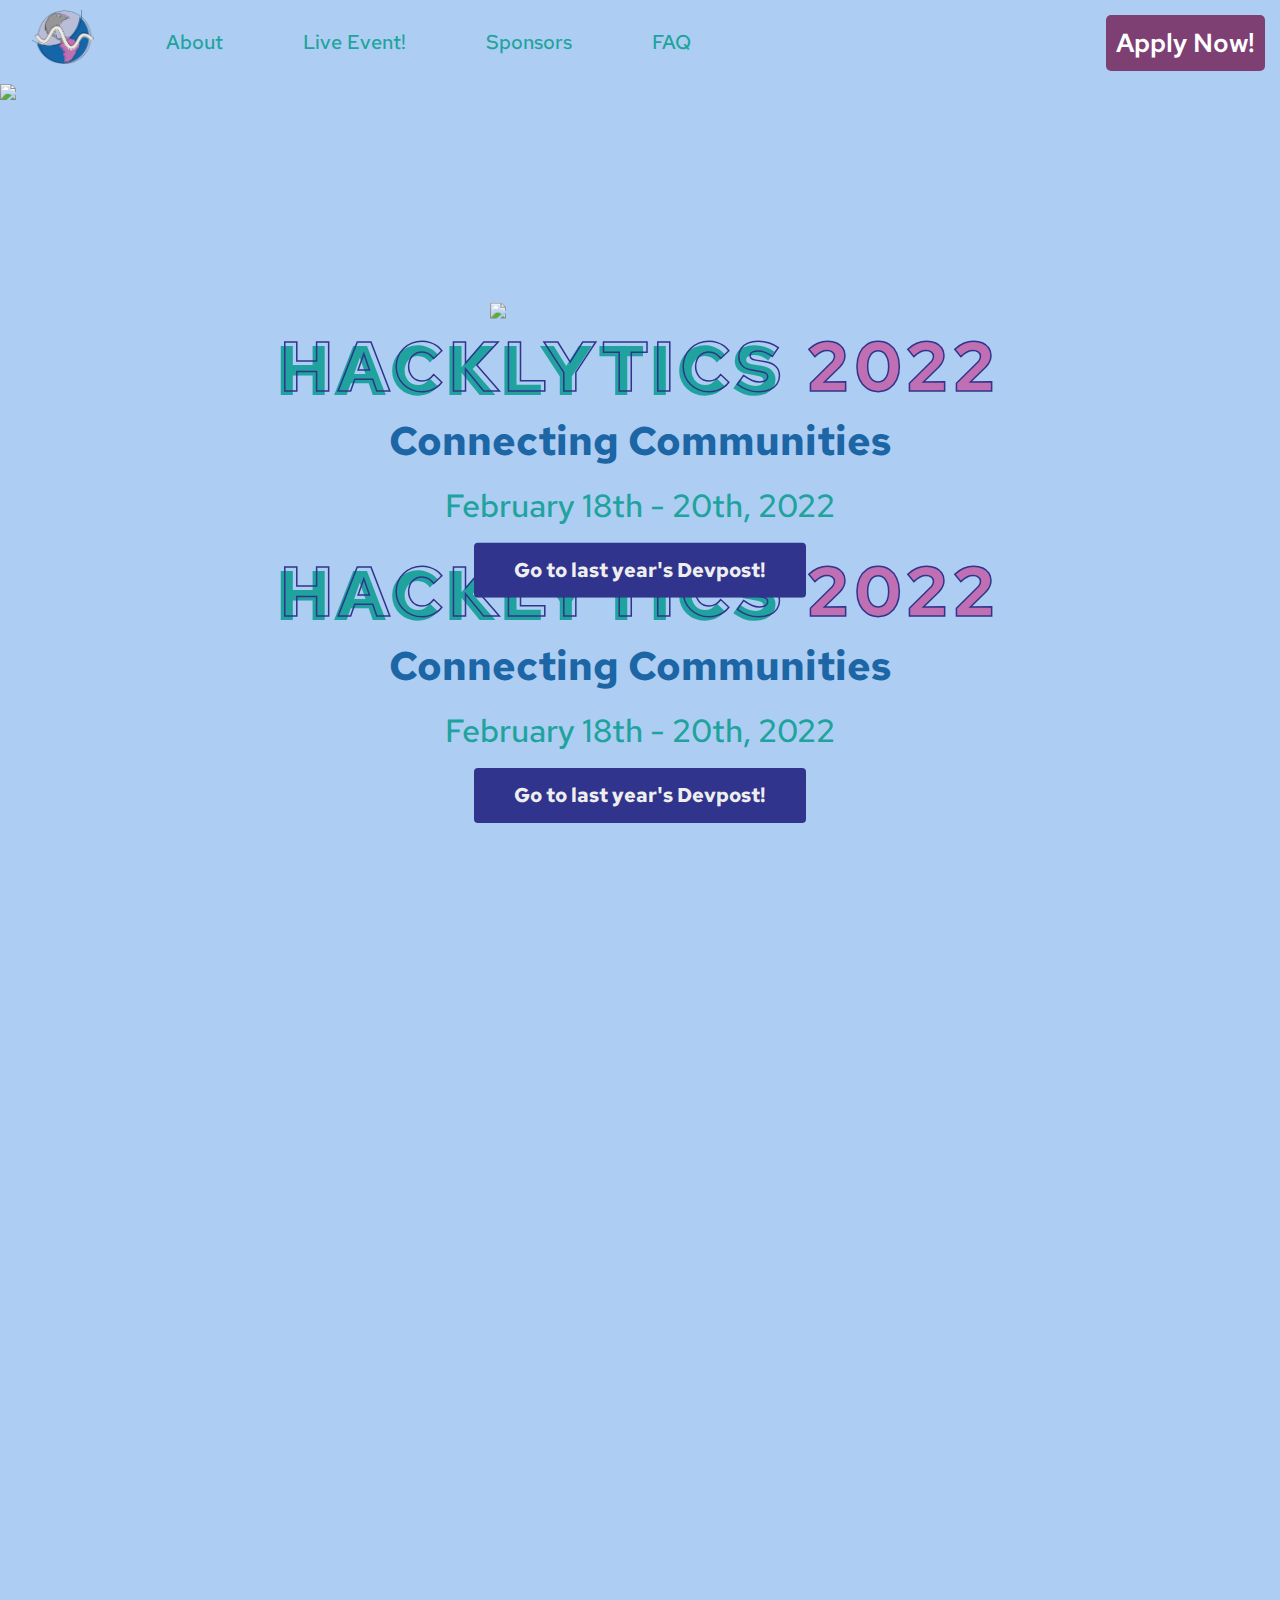
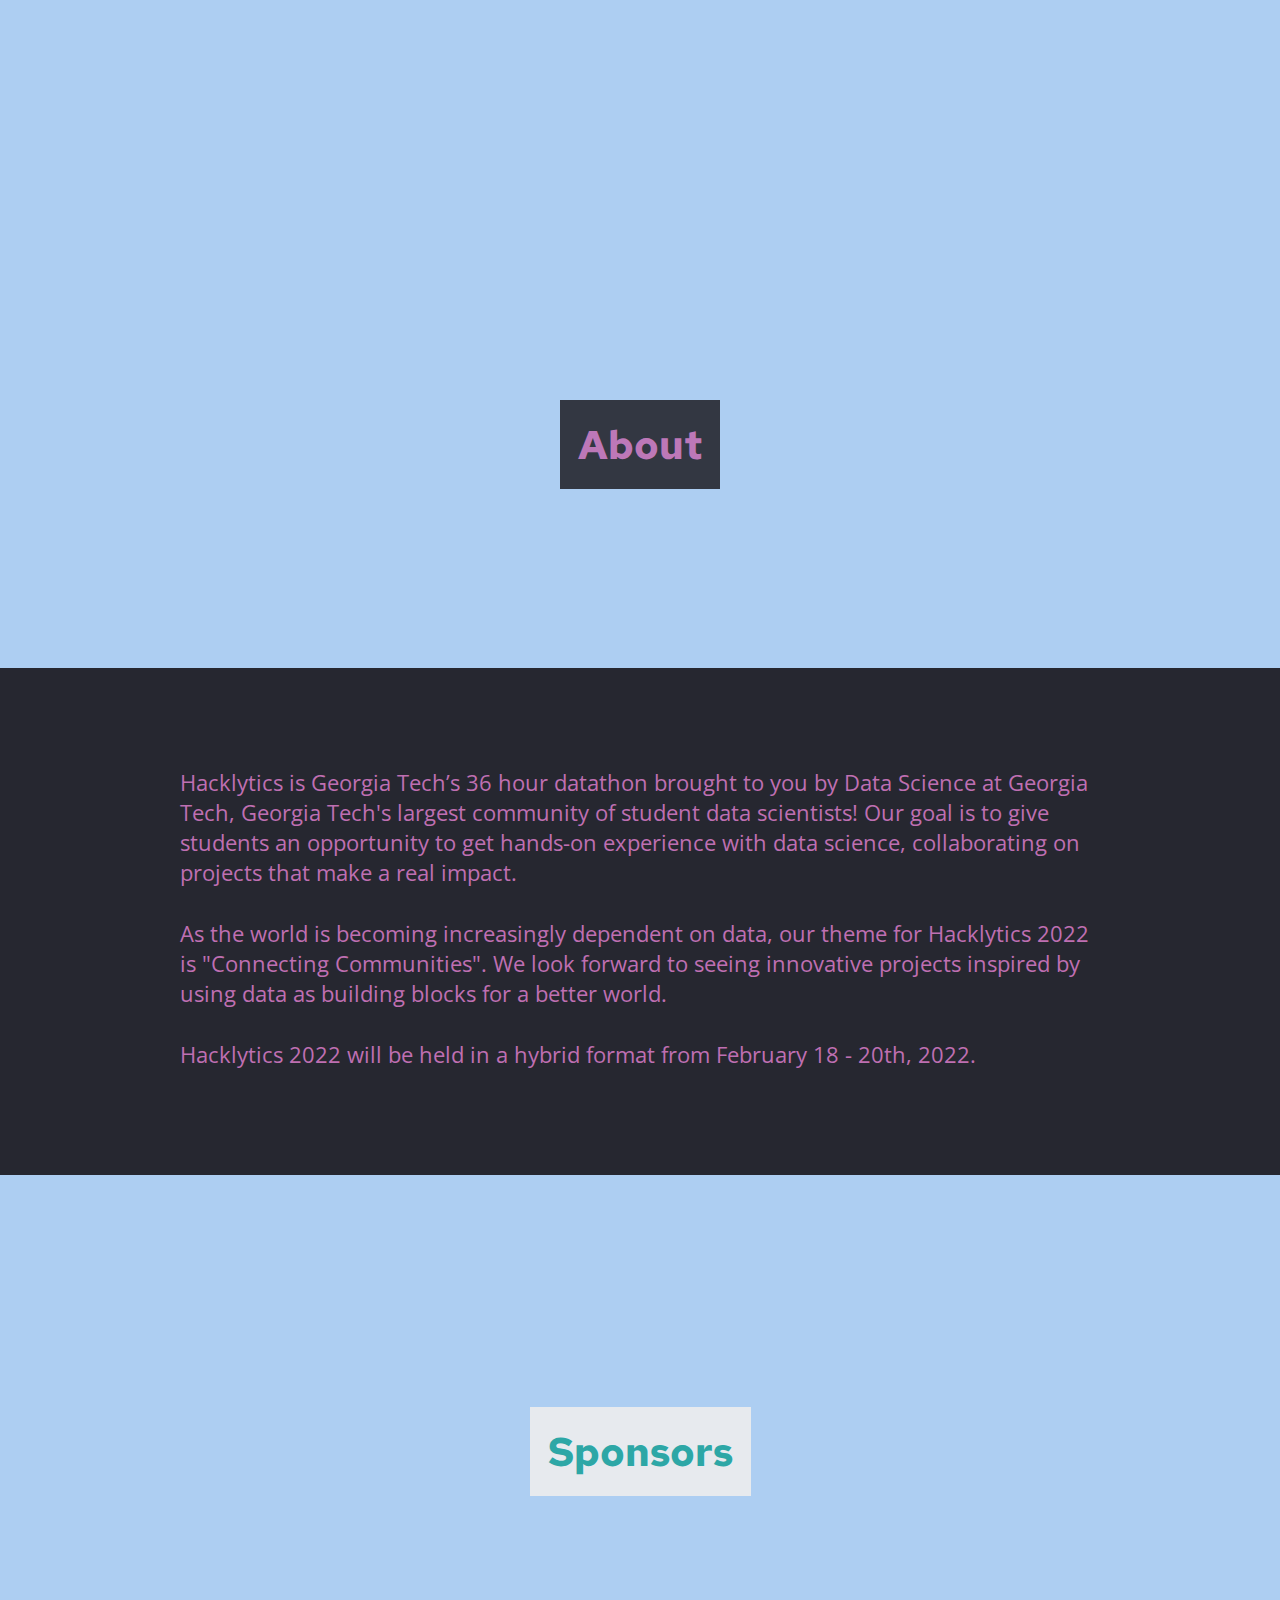
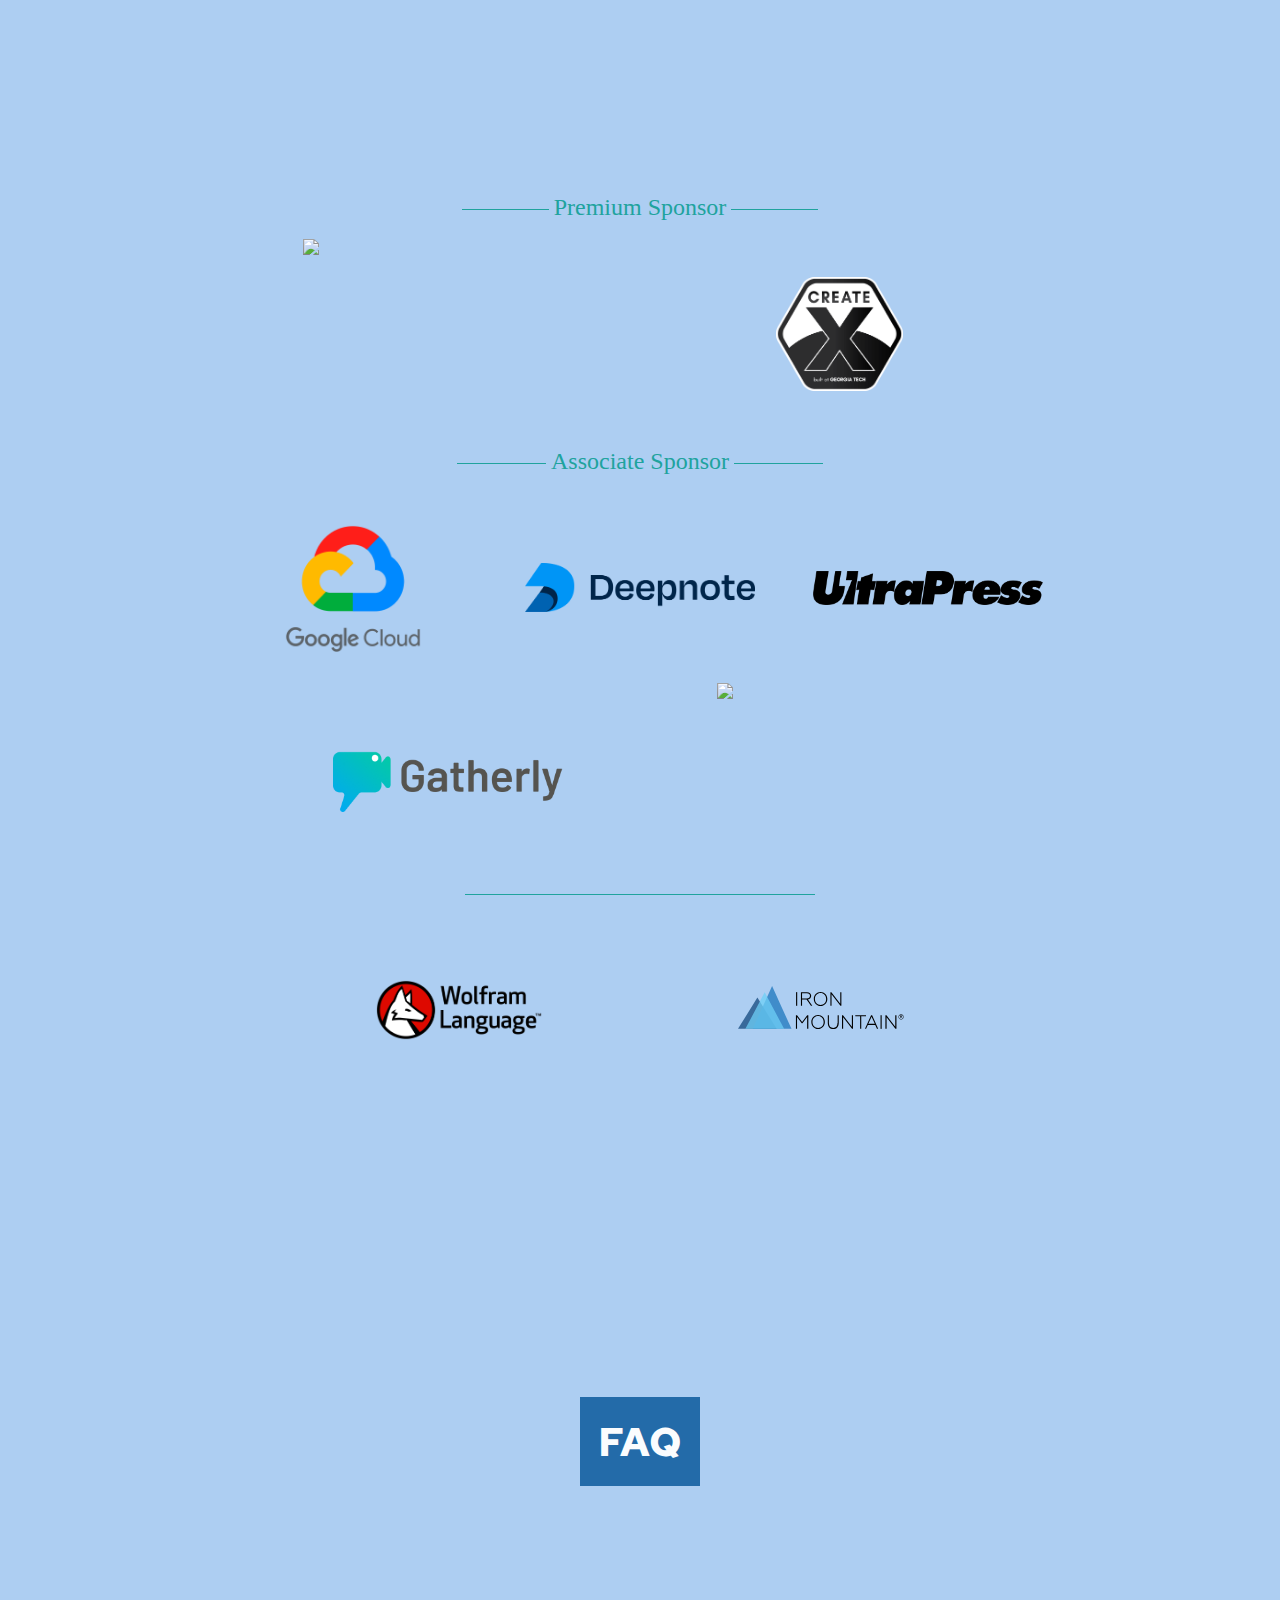
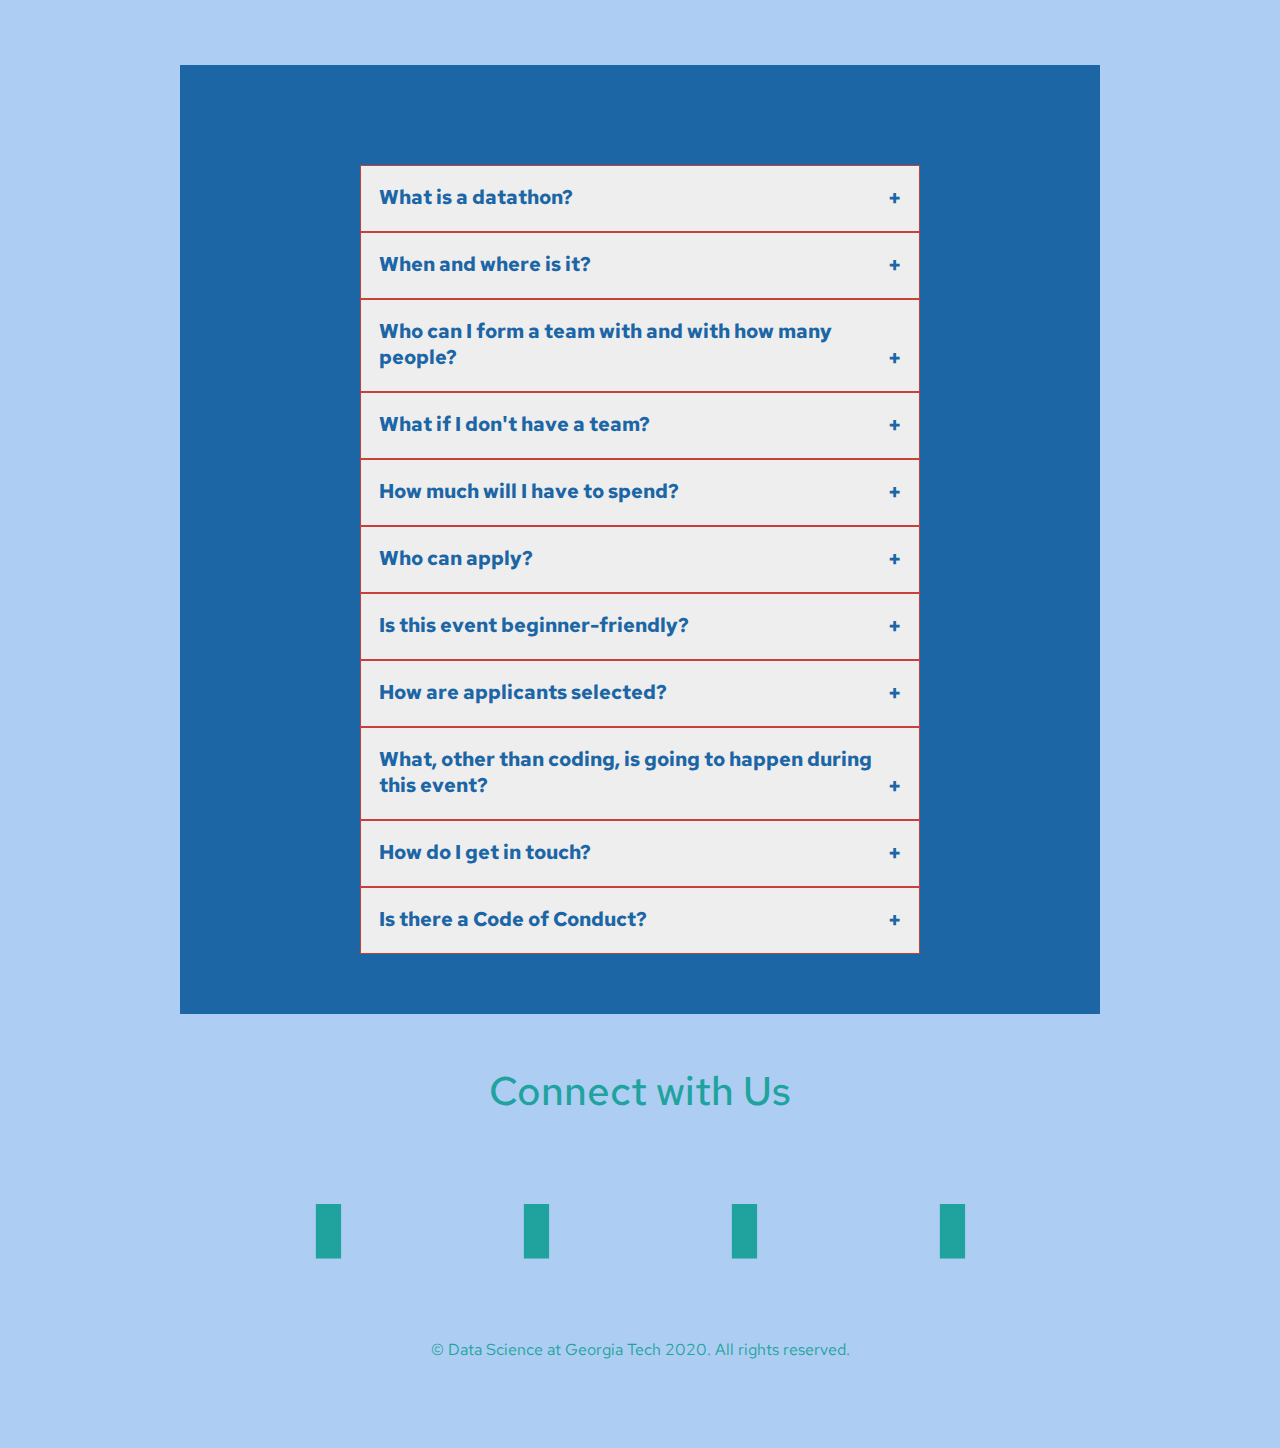
==== commit 8d55f45a: "added gatherly logo" ====
--- a/public/index.html
+++ b/public/index.html
@@ -112,6 +112,10 @@
                 <a class="sponsor sponsor3" href="https://cloud.google.com/" target="_blank"><img src="assets/images/sponsors/googlecloud.png"></a>
                 <a class="sponsor sponsor3" href="https://deepnote.com/" target="_blank"><img src="assets/images/sponsors/deepnote.png"></a>
                 <a class="sponsor sponsor3" href="https://ultrapress.com/" target="_blank"><img src="assets/images/sponsors/ultrapress.png"></a>
+                
+            </div>
+            <div id="tiers" class="tier2">
+                <a class="sponsor sponsor3" href="https://www.gatherly.io/" target="_blank"><img src="assets/images/sponsors/gatherly.png"></a>
                 <a class="sponsor sponsor3" href="https://ramblinwreck.com/" target="_blank"><img src="assets/images/sponsors/gtAthletics.png"></a>
                 
             </div>
--- a/public/assets/stylesheets/main.css
+++ b/public/assets/stylesheets/main.css
@@ -604,8 +604,12 @@
 	width: 30%;
 }
 
+a.sponsor2a > img{
+	height: 60%;
+}
+
 a.sponsor3 {
-	width: 18%;
+	width: 25%;
 }
 
 a.sponsor3a {
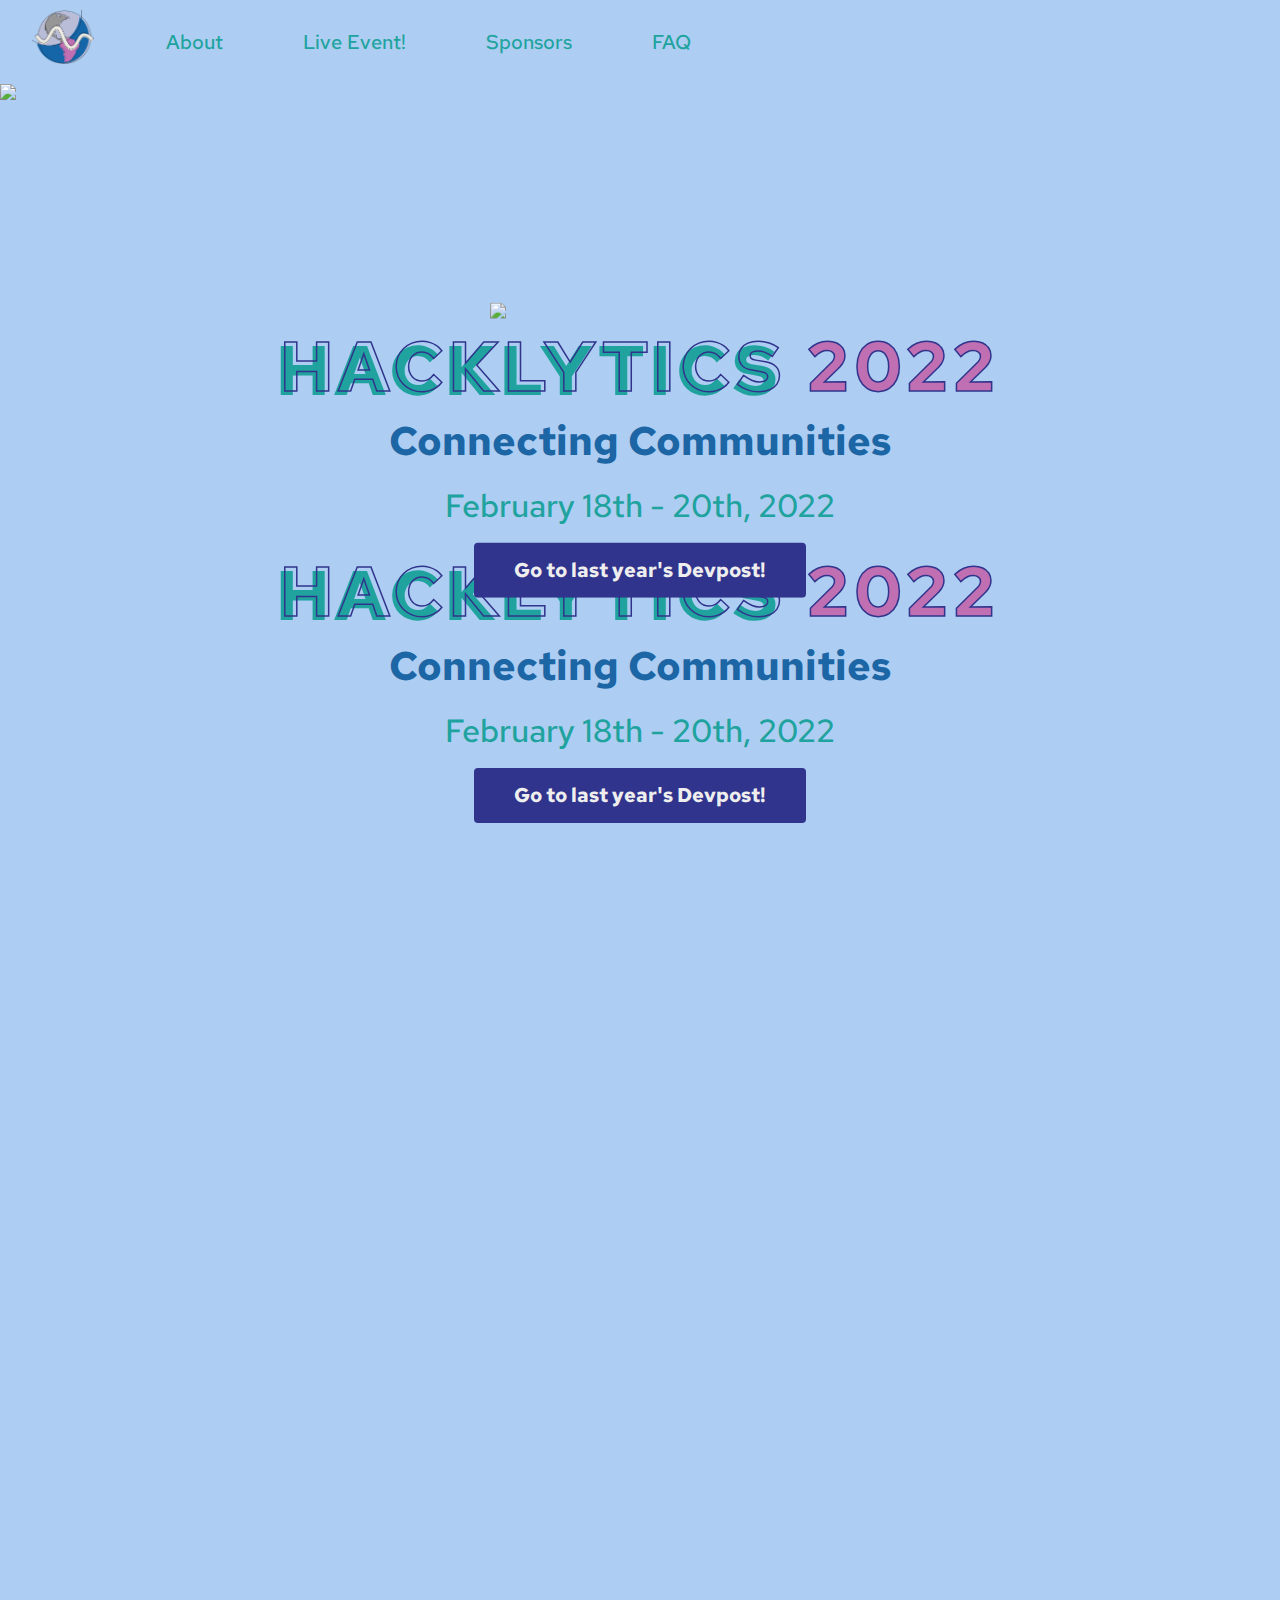
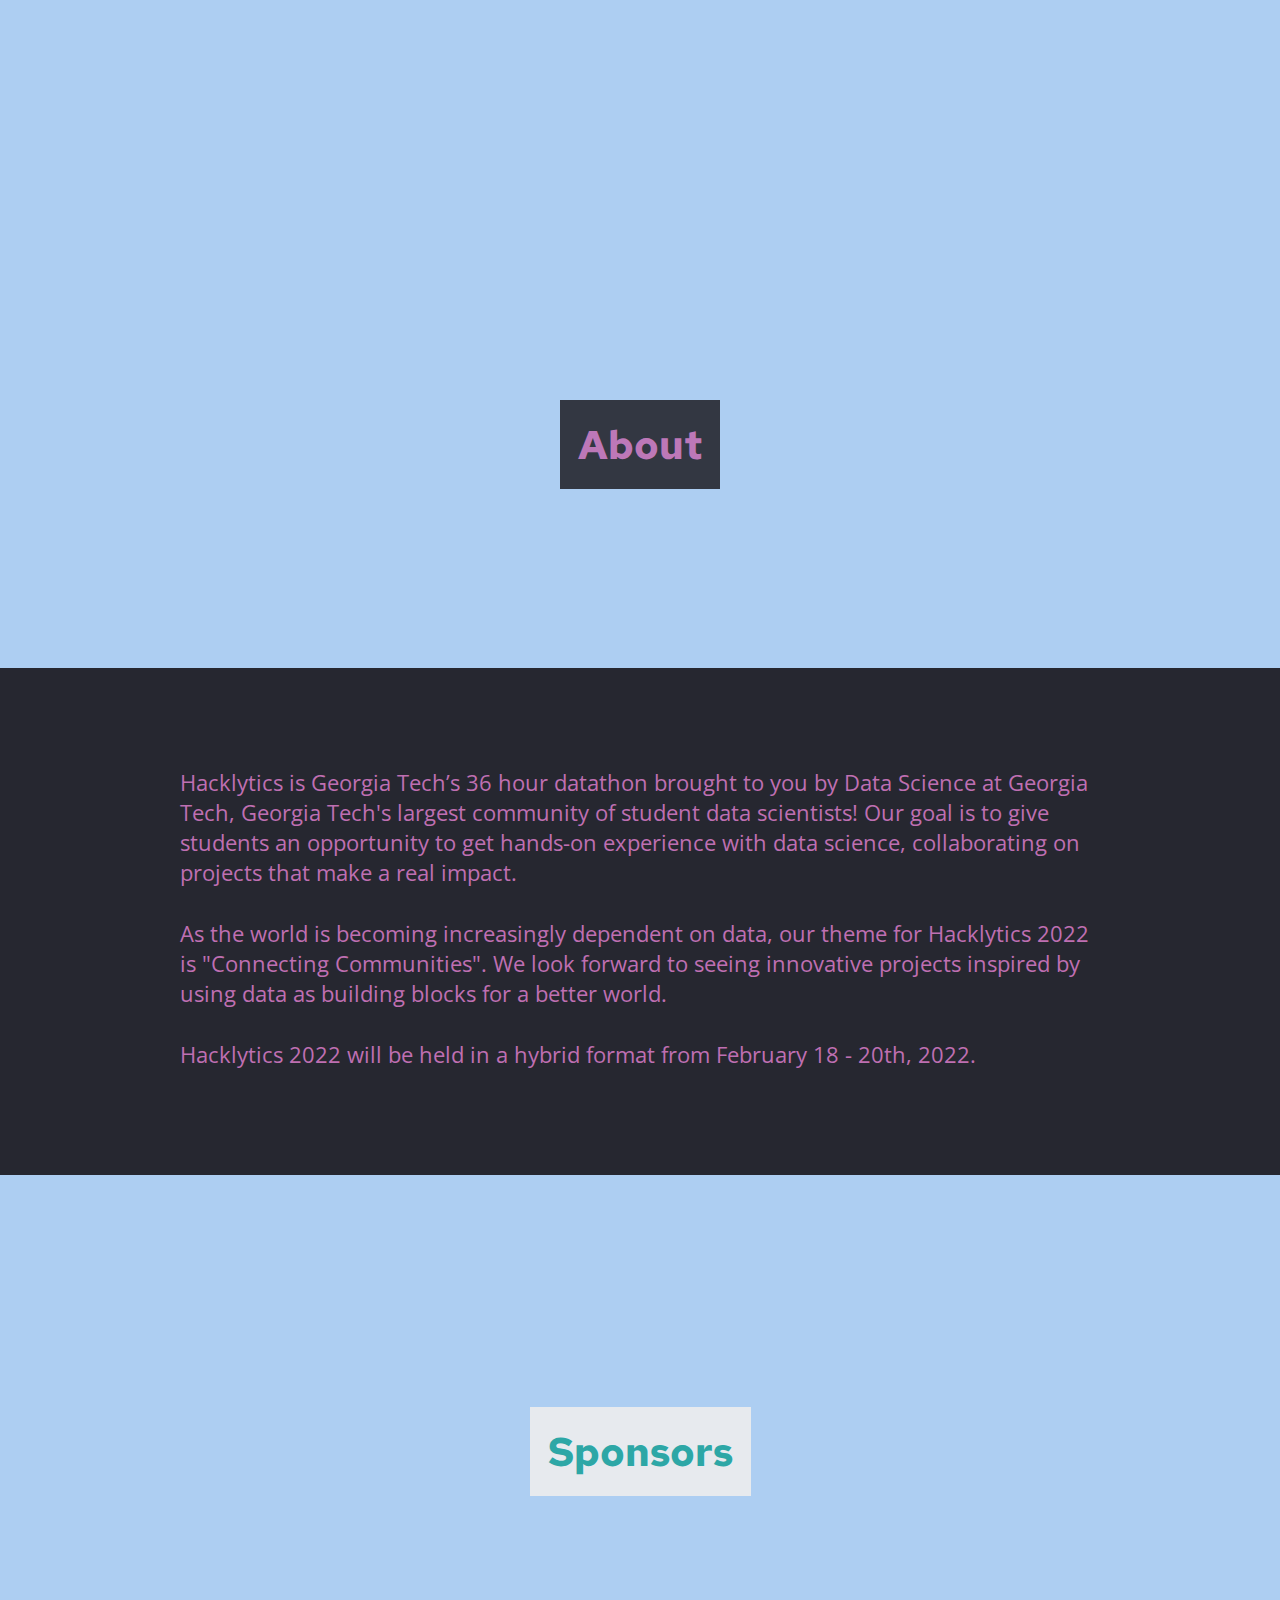
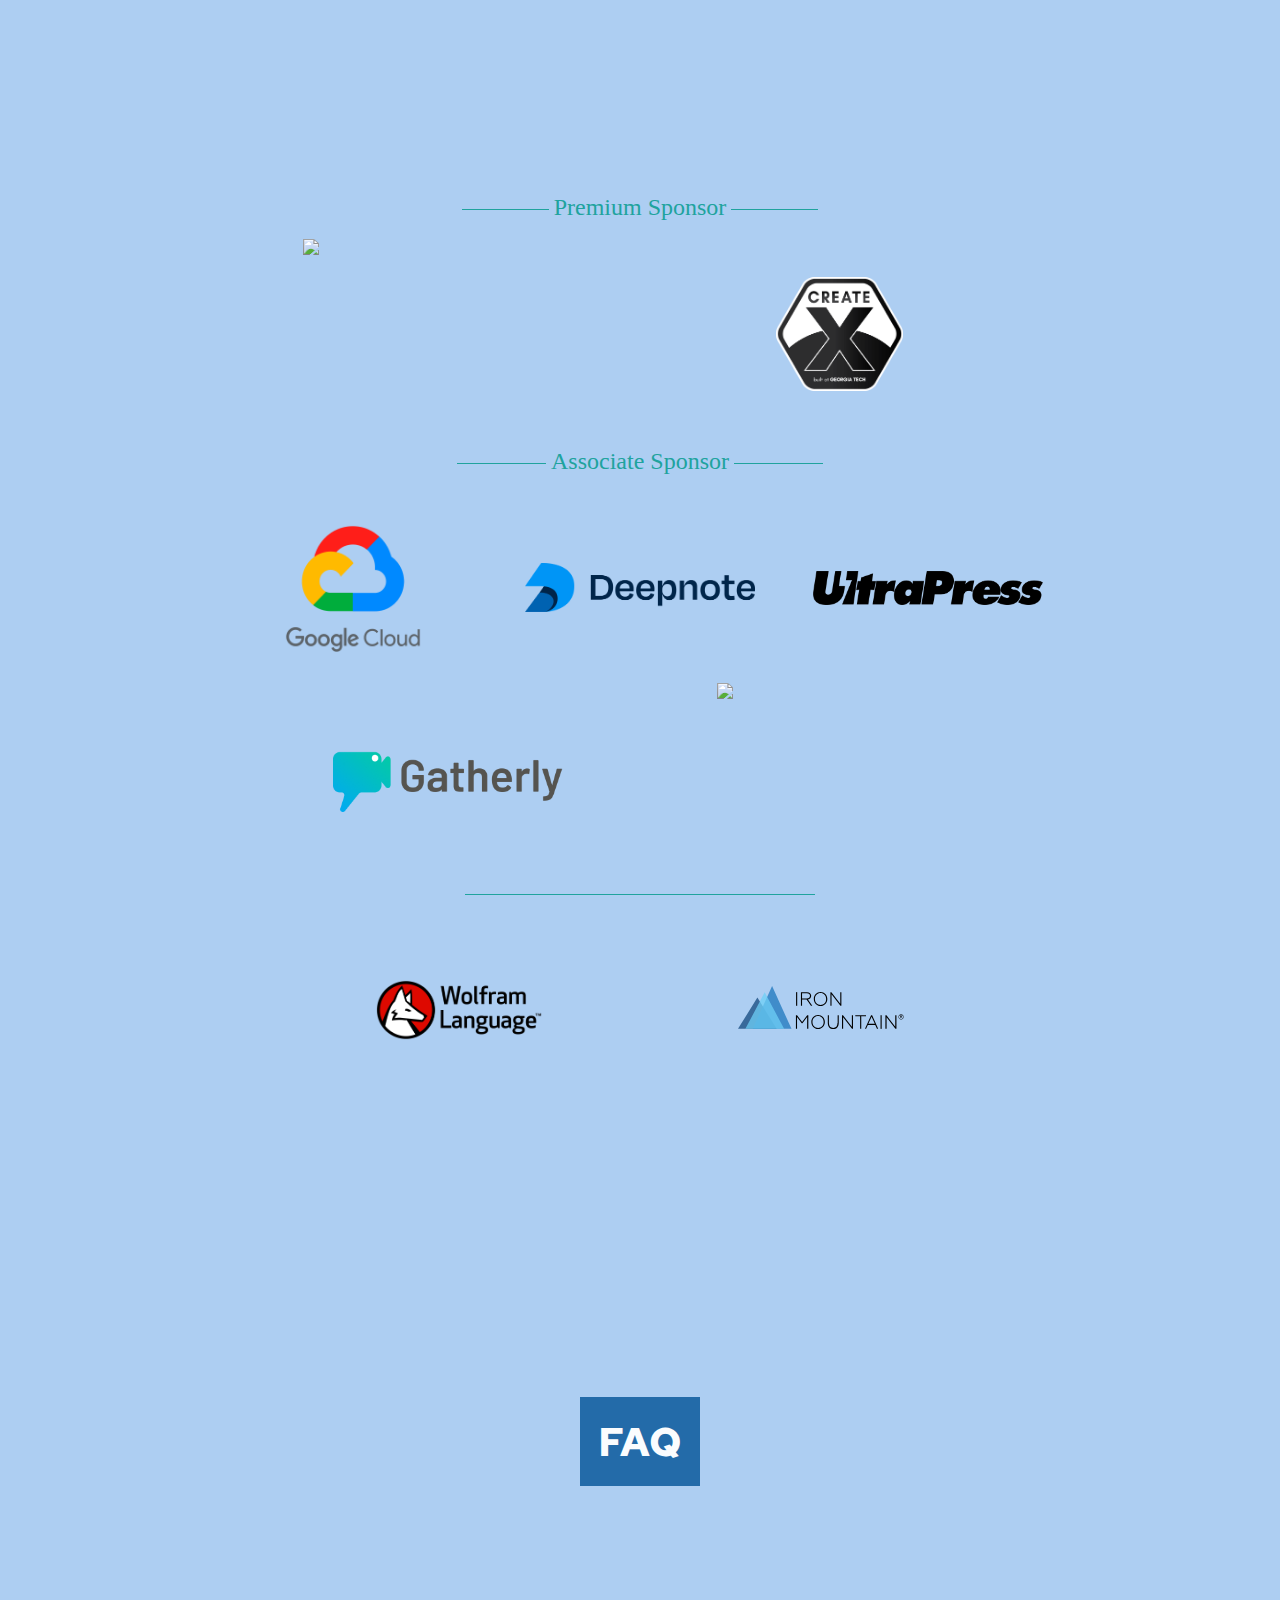
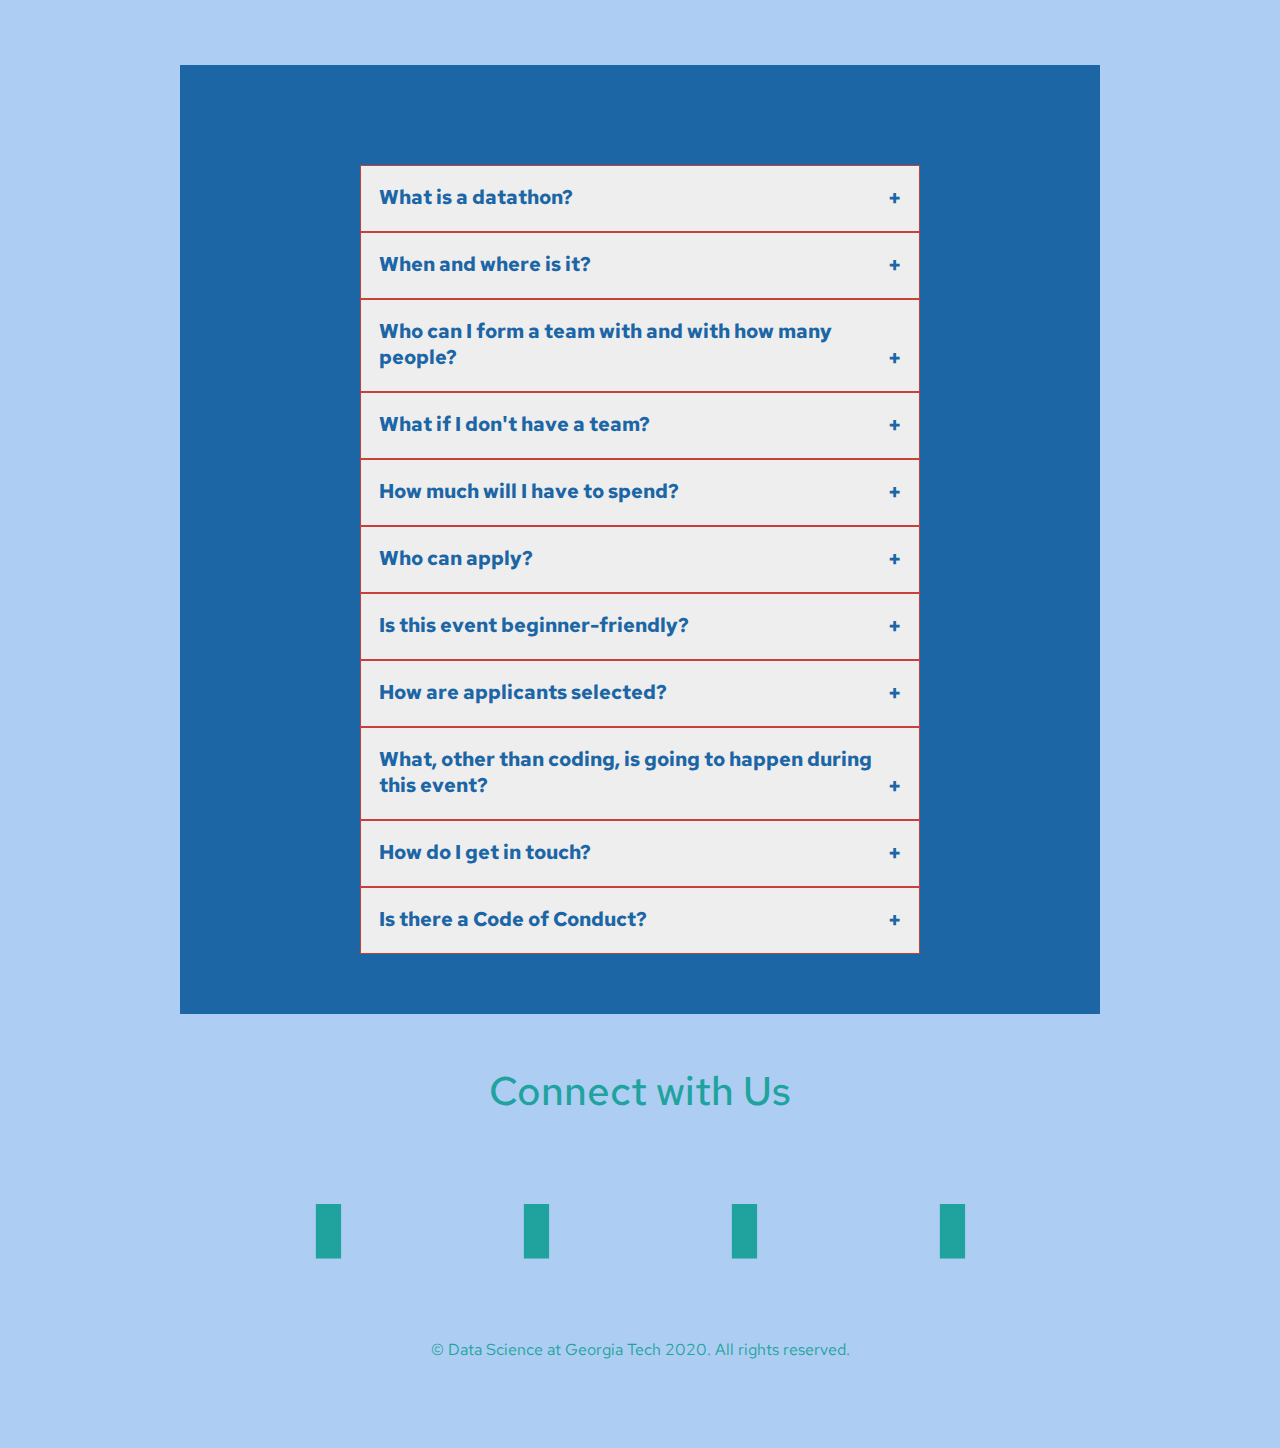
==== commit 41b8d3ea: "removed apply button" ====
--- a/public/index.html
+++ b/public/index.html
@@ -20,7 +20,7 @@
 
 <body onload="mobileCheck()">
 
-    <a id="applyButton" target="_blank" href="https://form.typeform.com/to/J7doCIw1" class="text">Apply Now!</a>
+    <!--<a id="applyButton" target="_blank" href="https://form.typeform.com/to/J7doCIw1" class="text">Apply Now!</a>-->
 
     <script src="assets/scripts/mobile.js">
     </script>
